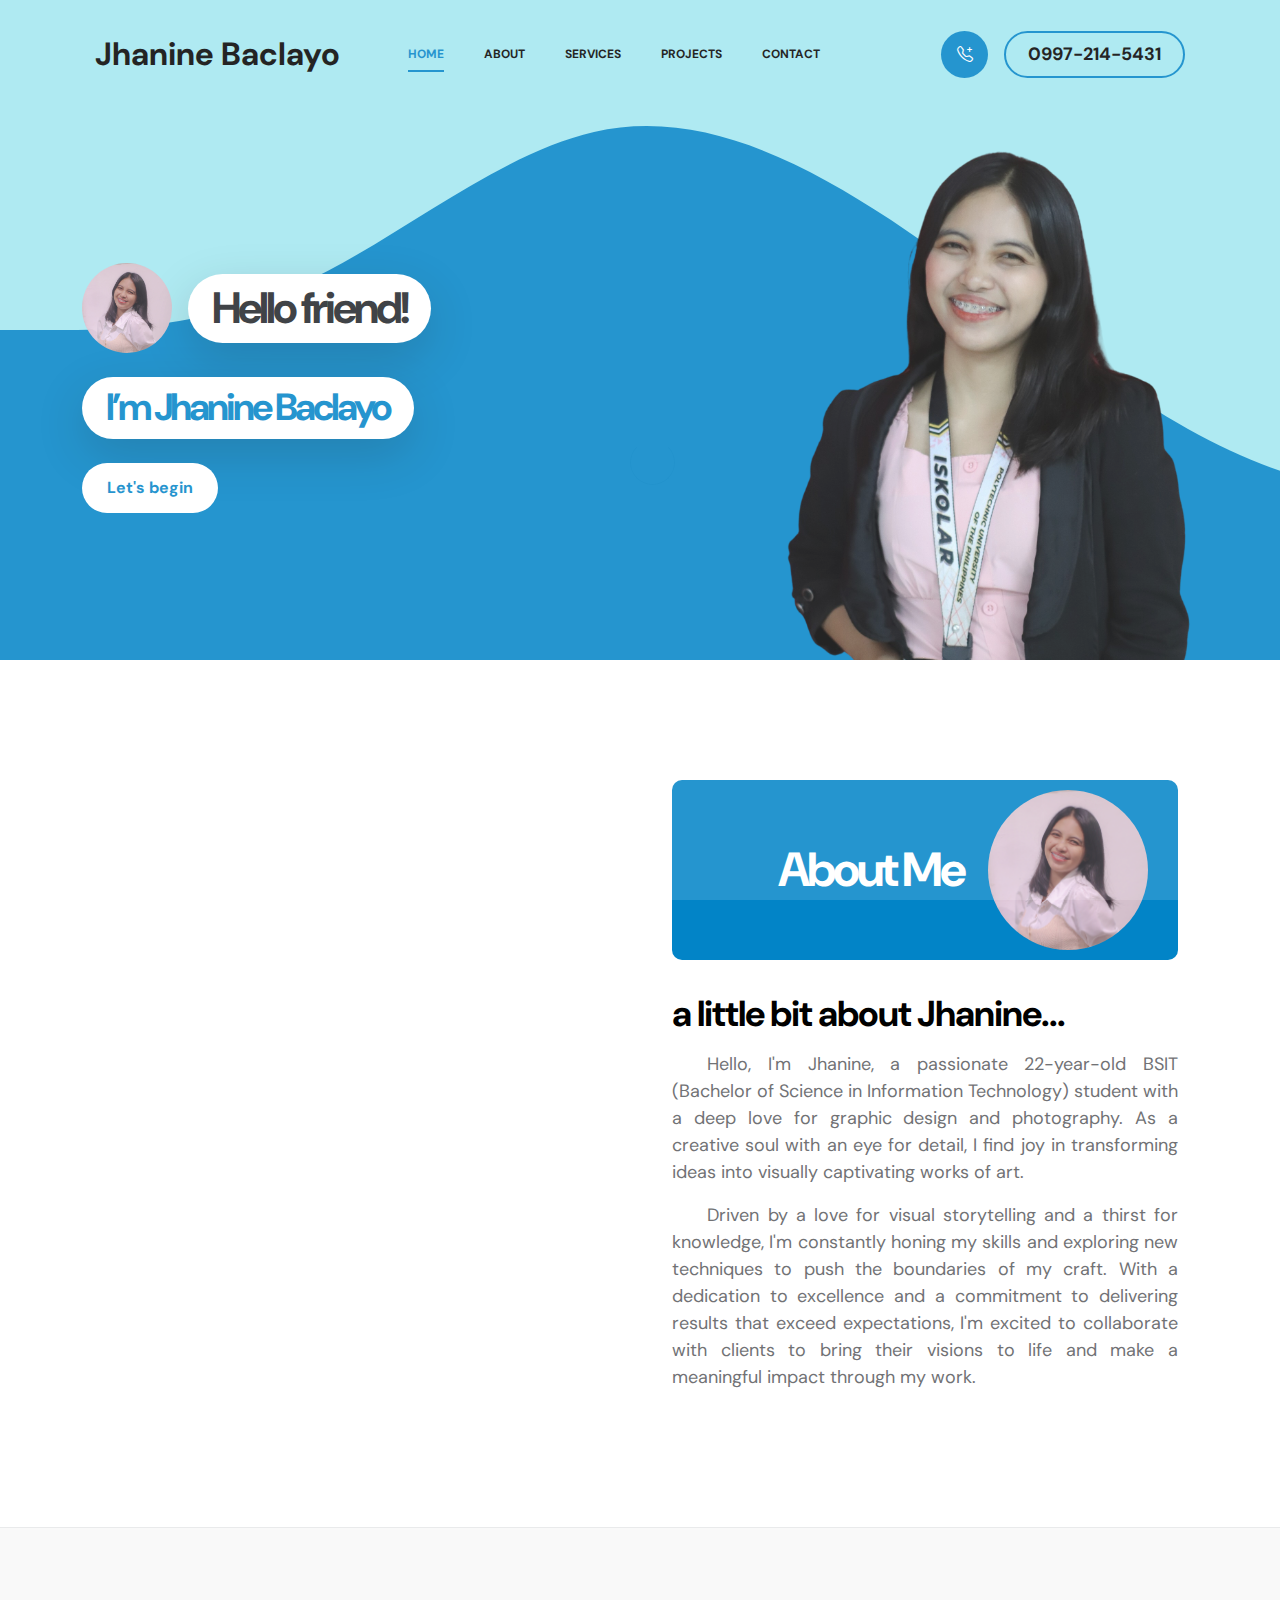
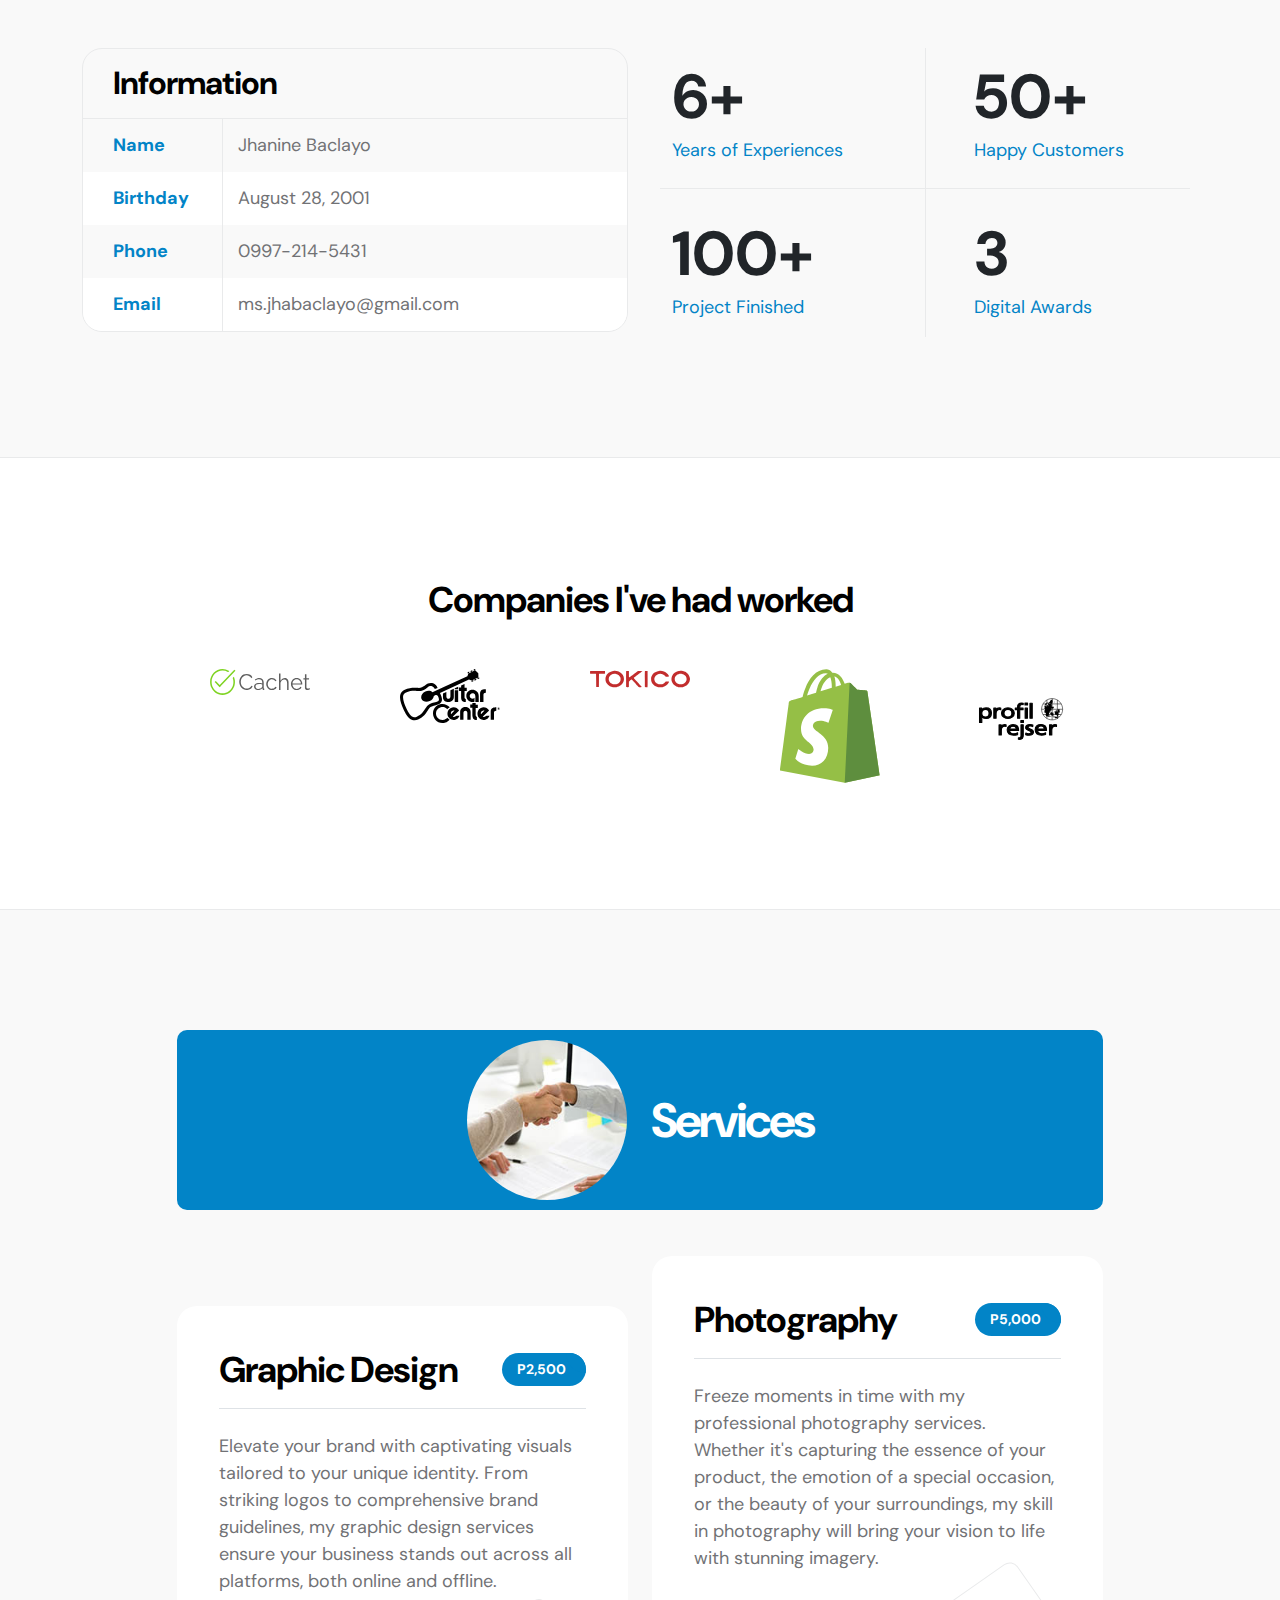
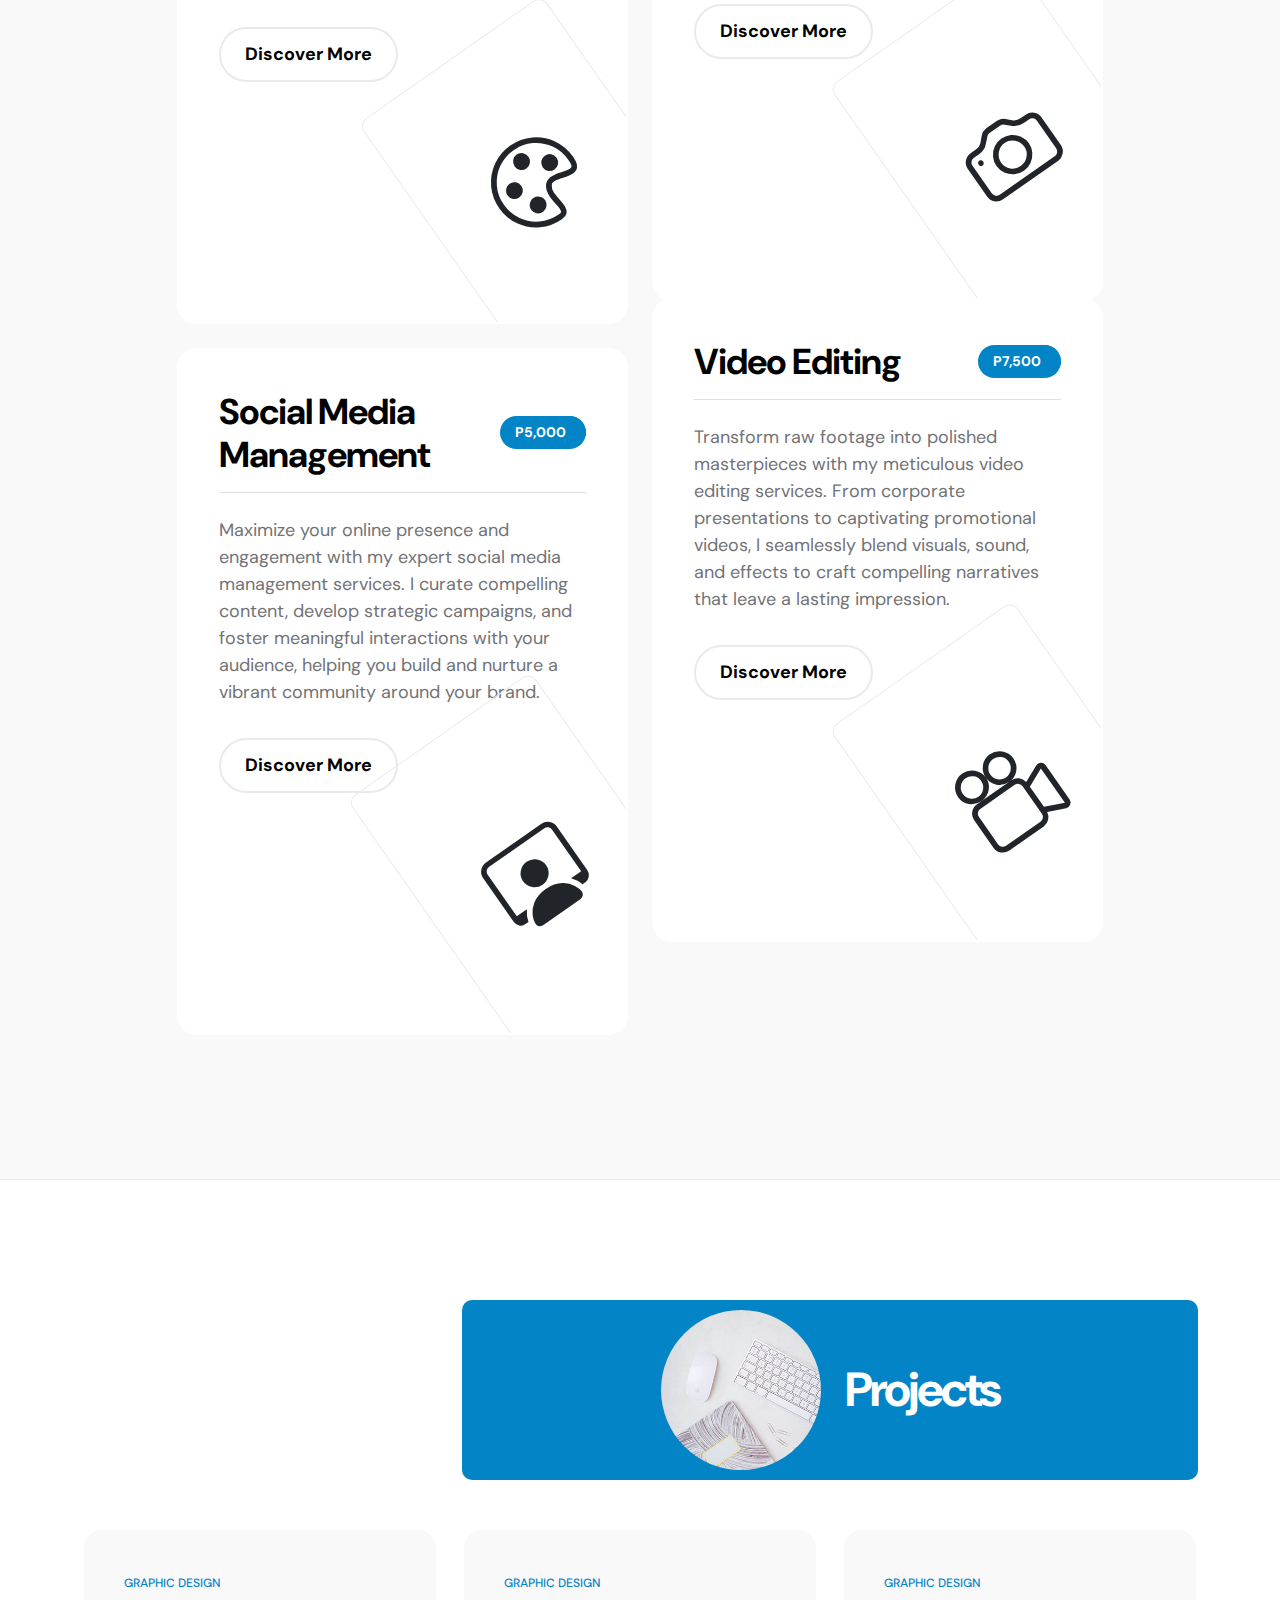
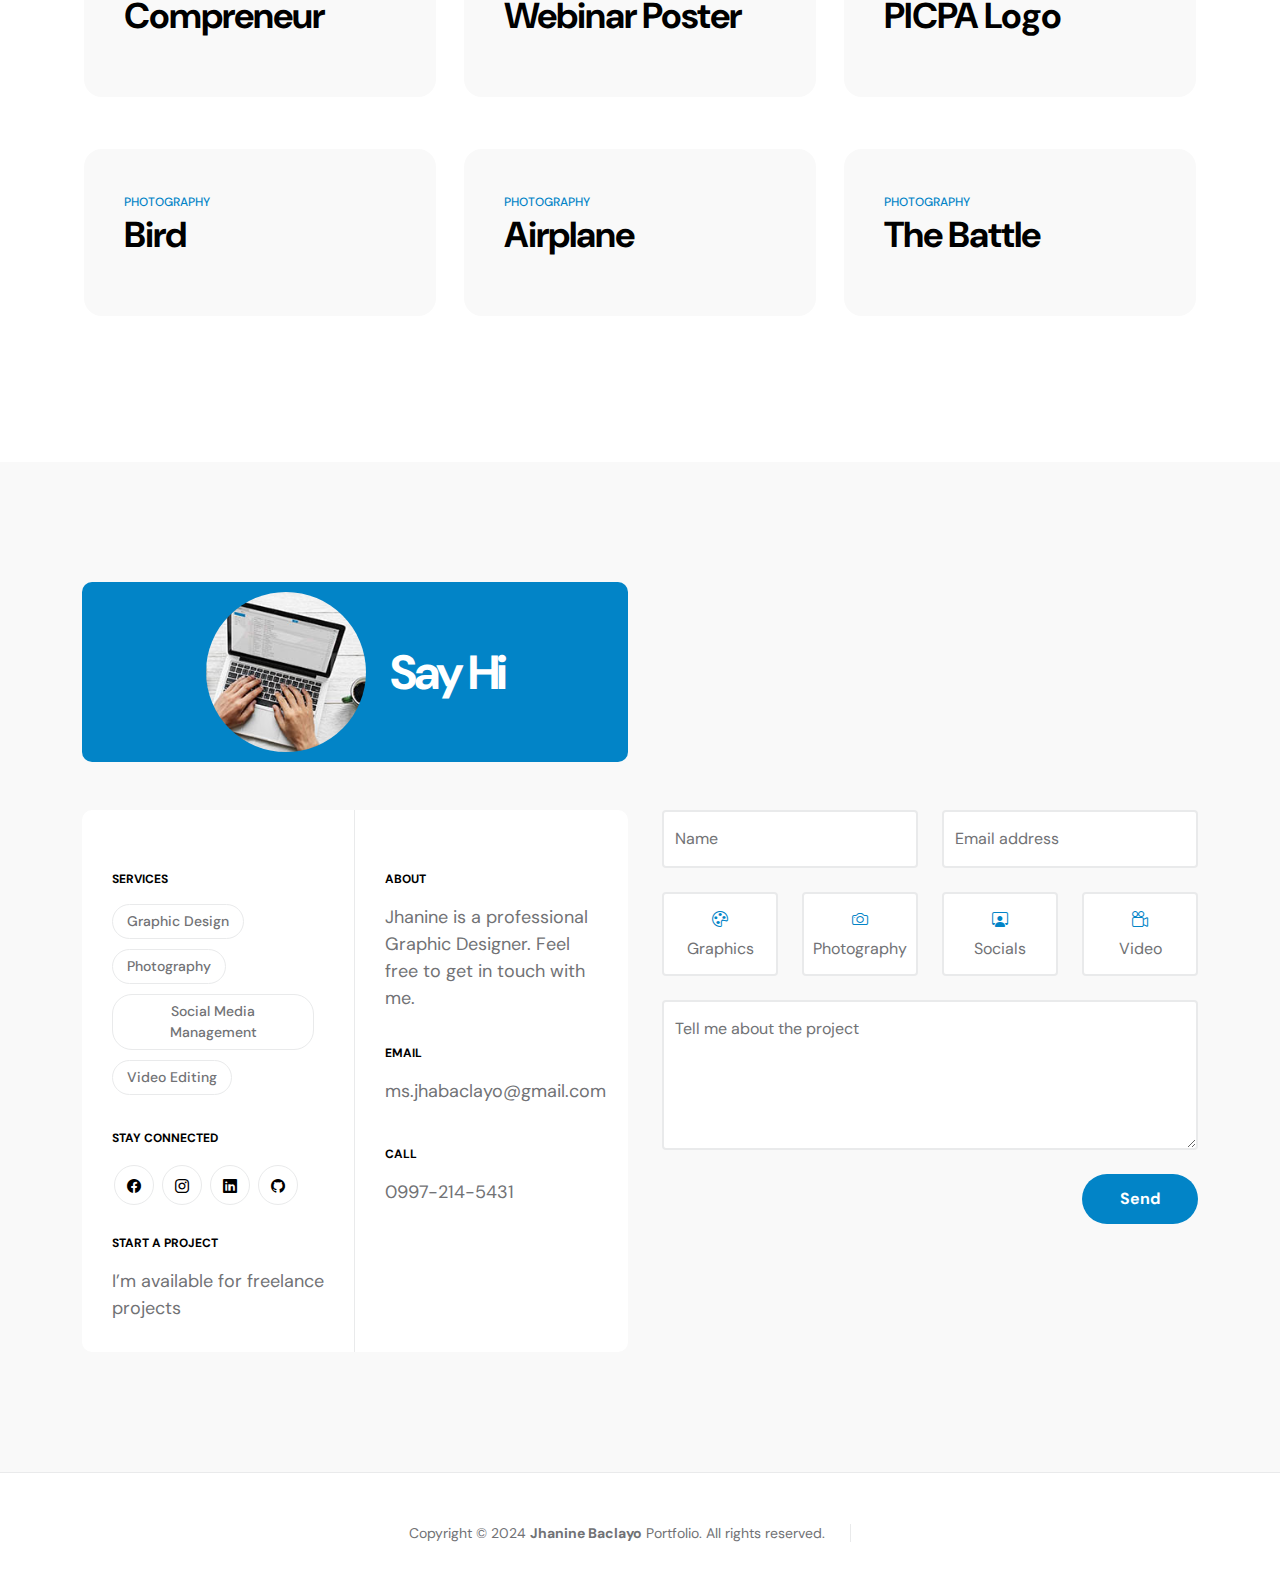
==== index.html @ 6ebfaced "update image directories" ====
<!doctype html>
<html lang="en">

<head>
    <meta charset="utf-8">
    <meta name="viewport" content="width=device-width, initial-scale=1">
    <meta name="description" content="">
    <meta name="author" content="Jhanine">

    <title>Jhanine Baclayo</title>

    <!-- CSS FILES -->
    <link rel="preconnect" href="https://fonts.googleapis.com">
    <link rel="preconnect" href="https://fonts.gstatic.com" crossorigin>
    <link href="https://fonts.googleapis.com/css2?family=DM+Sans:wght@400;500;700&display=swap" rel="stylesheet">
    <link href="css/bootstrap.min.css" rel="stylesheet">
    <link href="css/bootstrap-icons.css" rel="stylesheet">
    <link href="css/magnific-popup.css" rel="stylesheet">
    <link href="css/style.css" rel="stylesheet">
</head>

<body>

    <section class="preloader">
        <div class="spinner">
            <span class="spinner-rotate"></span>
        </div>
    </section>

    <nav class="navbar navbar-expand-lg">
        <div class="container">

            <button class="navbar-toggler" type="button" data-bs-toggle="collapse" data-bs-target="#navbarNav"
                aria-controls="navbarNav" aria-expanded="false" aria-label="Toggle navigation">
                <span class="navbar-toggler-icon"></span>
            </button>

            <a href="index.html" class="navbar-brand mx-auto mx-lg-0">Jhanine Baclayo</a>

            <div class="d-flex align-items-center d-lg-none">
                <i class="navbar-icon bi-telephone-plus me-3"></i>
                <a class="custom-btn btn" href="#section_5">
                    0912-345-6789
                </a>
            </div>

            <div class="collapse navbar-collapse" id="navbarNav">
                <ul class="navbar-nav ms-lg-5">
                    <li class="nav-item">
                        <a class="nav-link click-scroll" href="#section_1">Home</a>
                    </li>

                    <li class="nav-item">
                        <a class="nav-link click-scroll" href="#section_2">About</a>
                    </li>

                    <li class="nav-item">
                        <a class="nav-link click-scroll" href="#section_3">Services</a>
                    </li>

                    <li class="nav-item">
                        <a class="nav-link click-scroll" href="#section_4">Projects</a>
                    </li>

                    <li class="nav-item">
                        <a class="nav-link click-scroll" href="#section_5">Contact</a>
                    </li>
                </ul>

                <div class="d-lg-flex align-items-center d-none ms-auto">
                    <i class="navbar-icon bi-telephone-plus me-3"></i>
                    <a class="custom-btn btn" href="#section_5">
                        0997-214-5431
                    </a>
                </div>
            </div>

        </div>
    </nav>

    <main>

        <section class="hero d-flex justify-content-center align-items-center" id="section_1">
            <div class="container">
                <div class="row">

                    <div class="col-lg-7 col-12">
                        <div class="hero-text">
                            <div class="hero-title-wrap d-flex align-items-center mb-4">
                                <img src="images/hero.jpg" class="avatar-image avatar-image-large img-fluid" alt="">

                                <h1 class="hero-title ms-3 mb-0">Hello friend!</h1>
                            </div>

                            <h2 class="mb-4">I’m Jhanine Baclayo</h2>
                            <p class="mb-4"><a class="hero-btn btn custom-link" href="#section_2">Let's begin</a></p>
                        </div>
                    </div>

                    <div class="col-lg-5 col-12 position-relative">

                        <img src="images/hero.png" class="hero-image img-fluid" alt="">
                    </div>

                </div>
            </div>

            <svg xmlns="http://www.w3.org/2000/svg" viewBox="0 0 1440 320">
                <path fill="#a2e7f0" fill-opacity="1"
                    d="M0,160L24,160C48,160,96,160,144,138.7C192,117,240,75,288,64C336,53,384,75,432,106.7C480,139,528,181,576,208C624,235,672,245,720,240C768,235,816,213,864,186.7C912,160,960,128,1008,133.3C1056,139,1104,181,1152,202.7C1200,224,1248,224,1296,197.3C1344,171,1392,117,1416,90.7L1440,64L1440,0L1416,0C1392,0,1344,0,1296,0C1248,0,1200,0,1152,0C1104,0,1056,0,1008,0C960,0,912,0,864,0C816,0,768,0,720,0C672,0,624,0,576,0C528,0,480,0,432,0C384,0,336,0,288,0C240,0,192,0,144,0C96,0,48,0,24,0L0,0Z">
                </path>
            </svg>
        </section>


        <section class="about section-padding" id="section_2">
            <div class="container">
                <div class="row">

                    <div class="col-lg-6 col-12">
                        <img src="images/photograph.jpg" class="about-image img-fluid" alt="">
                    </div>

                    <div class="col-lg-6 col-12 mt-5 mt-lg-0">
                        <div class="about-thumb">

                            <div class="section-title-wrap d-flex justify-content-end align-items-center mb-4">
                                <h2 class="text-white me-4 mb-0">About Me</h2>

                                <img src="images/hero.jpg" class="avatar-image img-fluid" alt="">
                            </div>

                            <h3 class="pt-2 mb-3">a little bit about Jhanine...</h3>

                            <p style="text-align: justify;
                            text-justify: inter-word; text-indent: 7%;">Hello, I'm Jhanine, a passionate
                                22-year-old BSIT (Bachelor
                                of
                                Science in Information
                                Technology) student with a deep love for graphic design and photography. As a creative
                                soul with an eye for detail, I find joy in transforming ideas into visually captivating
                                works of art.</p>

                            <p style="text-align: justify;
                            text-justify: inter-word; text-indent: 7%;">Driven by a love for visual storytelling and a
                                thirst for
                                knowledge, I'm constantly
                                honing my skills and exploring new techniques to push the boundaries of my craft. With a
                                dedication to excellence and a commitment to delivering results that exceed
                                expectations, I'm excited to collaborate with clients to bring their visions to life and
                                make a meaningful impact through my work.</p>
                        </div>
                    </div>

                </div>
            </div>
        </section>

        <section class="featured section-padding">
            <div class="container">
                <div class="row">

                    <div class="col-lg-6 col-12">
                        <div class="profile-thumb">
                            <div class="profile-title">
                                <h4 class="mb-0">Information</h4>
                            </div>

                            <div class="profile-body">
                                <p>
                                    <span class="profile-small-title">Name</span>
                                    <span>Jhanine Baclayo</span>
                                </p>

                                <p>
                                    <span class="profile-small-title">Birthday</span>
                                    <span>August 28, 2001</span>
                                </p>

                                <p>
                                    <span class="profile-small-title">Phone</span>
                                    <span><a href="tel: 305-240-9671">0997-214-5431</a></span>
                                </p>

                                <p>
                                    <span class="profile-small-title">Email</span>
                                    <span><a href="mailto:ms.jhabaclayo@gmail.com">ms.jhabaclayo@gmail.com</a></span>
                                </p>
                            </div>
                        </div>
                    </div>

                    <div class="col-lg-6 col-12 mt-5 mt-lg-0">
                        <div class="about-thumb">
                            <div class="row">
                                <div class="col-lg-6 col-6 featured-border-bottom py-2">
                                    <strong class="featured-numbers">6+</strong>

                                    <p class="featured-text">Years of Experiences</p>
                                </div>

                                <div class="col-lg-6 col-6 featured-border-start featured-border-bottom ps-5 py-2">
                                    <strong class="featured-numbers">50+</strong>

                                    <p class="featured-text">Happy Customers</p>
                                </div>

                                <div class="col-lg-6 col-6 pt-4">
                                    <strong class="featured-numbers">100+</strong>

                                    <p class="featured-text">Project Finished</p>
                                </div>

                                <div class="col-lg-6 col-6 featured-border-start ps-5 pt-4">
                                    <strong class="featured-numbers">3</strong>

                                    <p class="featured-text">Digital Awards</p>
                                </div>
                            </div>
                        </div>
                    </div>

                </div>
            </div>
        </section>


        <section class="clients section-padding">
            <div class="container">
                <div class="row align-items-center">

                    <div class="col-lg-12 col-12">
                        <h3 class="text-center mb-5">Companies I've had worked</h3>
                    </div>

                    <div class="col-lg-2 col-4 ms-auto clients-item-height">
                        <img src="images/clients/cachet.svg" class="clients-image img-fluid" alt="">
                    </div>

                    <div class="col-lg-2 col-4 clients-item-height">
                        <img src="images/clients/guitar-center.svg" class="clients-image img-fluid" alt="">
                    </div>

                    <div class="col-lg-2 col-4 clients-item-height">
                        <img src="images/clients/tokico.svg" class="clients-image img-fluid" alt="">
                    </div>

                    <div class="col-lg-2 col-4 clients-item-height">
                        <img src="images/clients/shopify.svg" class="clients-image img-fluid" alt="">
                    </div>

                    <div class="col-lg-2 col-4 me-auto clients-item-height">
                        <img src="images/clients/profil-rejser.svg" class="clients-image img-fluid" alt="">
                    </div>

                </div>
            </div>
        </section>


        <section class="services section-padding" id="section_3">
            <div class="container">
                <div class="row">

                    <div class="col-lg-10 col-12 mx-auto">
                        <div class="section-title-wrap d-flex justify-content-center align-items-center mb-5">
                            <img src="images/handshake-man-woman-after-signing-business-contract-closeup.jpg"
                                class="avatar-image img-fluid" alt="">

                            <h2 class="text-white ms-4 mb-0">Services</h2>
                        </div>

                        <div class="row pt-lg-5">
                            <div class="col-lg-6 col-12">
                                <div class="services-thumb">
                                    <div class="d-flex flex-wrap align-items-center border-bottom mb-4 pb-3">
                                        <h3 class="mb-0">Graphic Design</h3>

                                        <div class="services-price-wrap ms-auto">
                                            <p class="services-price-text mb-0">P2,500</p>
                                            <div class="services-price-overlay"></div>
                                        </div>
                                    </div>

                                    <p>
                                        Elevate your brand with captivating visuals tailored to your unique identity.
                                        From striking logos to comprehensive brand guidelines, my graphic design
                                        services ensure your business stands out across all platforms, both online and
                                        offline.
                                    </p>

                                    <a href="#section_4" class="custom-btn custom-border-btn btn mt-3">Discover More</a>

                                    <div class="services-icon-wrap d-flex justify-content-center align-items-center">
                                        <i class="services-icon bi-palette"></i>
                                    </div>
                                </div>
                            </div>

                            <div class="col-lg-6 col-12">
                                <div class="services-thumb services-thumb-up">
                                    <div class="d-flex flex-wrap align-items-center border-bottom mb-4 pb-3">
                                        <h3 class="mb-0">Photography</h3>

                                        <div class="services-price-wrap ms-auto">
                                            <p class="services-price-text mb-0">P5,000</p>
                                            <div class="services-price-overlay"></div>
                                        </div>
                                    </div>

                                    <p>
                                        Freeze moments in time with my professional photography services. Whether it's
                                        capturing the essence of your product, the emotion of a special occasion, or the
                                        beauty of your surroundings, my skill in photography will bring your vision to
                                        life
                                        with stunning imagery.
                                    </p>

                                    <a href="#section_4" class="custom-btn custom-border-btn btn mt-3">Discover More</a>

                                    <div class="services-icon-wrap d-flex justify-content-center align-items-center">
                                        <i class="services-icon bi-camera"></i>
                                    </div>
                                </div>
                            </div>

                            <div class="col-lg-6 col-12">
                                <div class="services-thumb">
                                    <div class="d-flex flex-wrap align-items-center border-bottom mb-4 pb-3">
                                        <h3 class="mb-0">Social Media <br> Management</h3>

                                        <div class="services-price-wrap ms-auto">
                                            <p class="services-price-text mb-0">P5,000</p>
                                            <div class="services-price-overlay"></div>
                                        </div>
                                    </div>

                                    <p>
                                        Maximize your online presence and engagement with my expert social media
                                        management services. I curate compelling content, develop strategic campaigns,
                                        and foster meaningful interactions with your audience, helping you build and
                                        nurture a vibrant community around your brand.
                                    </p>

                                    <a href="#section_4" class="custom-btn custom-border-btn btn mt-3">Discover More</a>

                                    <div class="services-icon-wrap d-flex justify-content-center align-items-center">
                                        <i class="services-icon bi-person-workspace"></i>
                                    </div>
                                </div>
                            </div>

                            <div class="col-lg-6 col-12">
                                <div class="services-thumb services-thumb-up">
                                    <div class="d-flex flex-wrap align-items-center border-bottom mb-4 pb-3">
                                        <h3 class="mb-0">Video Editing</h3>

                                        <div class="services-price-wrap ms-auto">
                                            <p class="services-price-text mb-0">P7,500</p>
                                            <div class="services-price-overlay"></div>
                                        </div>
                                    </div>

                                    <p>
                                        Transform raw footage into polished masterpieces with my meticulous video
                                        editing services. From corporate presentations to captivating promotional
                                        videos, I seamlessly blend visuals, sound, and effects to craft compelling
                                        narratives that leave a lasting impression.
                                    </p>

                                    <a href="#section_4" class="custom-btn custom-border-btn btn mt-3">Discover More</a>

                                    <div class="services-icon-wrap d-flex justify-content-center align-items-center">
                                        <i class="services-icon bi-camera-reels"></i>
                                    </div>
                                </div>
                            </div>
                        </div>
                    </div>
                </div>
            </div>
        </section>


        <section class="projects section-padding" id="section_4">
            <div class="container">
                <div class="row">

                    <div class="col-lg-8 col-md-8 col-12 ms-auto">
                        <div class="section-title-wrap d-flex justify-content-center align-items-center mb-4">
                            <img src="images/white-desk-work-study-aesthetics.jpg" class="avatar-image img-fluid"
                                alt="">

                            <h2 class="text-white ms-4 mb-0">Projects</h2>
                        </div>
                    </div>

                    <div class="clearfix"></div>

                    <div class="col-lg-4 col-md-6 col-12">
                        <div class="projects-thumb">
                            <div class="projects-info">
                                <small class="projects-tag">Graphic Design</small>

                                <h3 class="projects-title">Compreneur</h3>
                            </div>

                            <a href="./images/projects/project1.jpg" class="popup-image">
                                <img src="./images/projects/project1.jpg" class="projects-image img-fluid" alt="">
                            </a>
                        </div>
                    </div>

                    <div class="col-lg-4 col-md-6 col-12">
                        <div class="projects-thumb">
                            <div class="projects-info">
                                <small class="projects-tag">Graphic Design</small>

                                <h3 class="projects-title">Webinar Poster</h3>
                            </div>

                            <a href="./images/projects/project2.jpg" class="popup-image">
                                <img src="./images/projects/project2.jpg" class="projects-image img-fluid" alt="">
                            </a>
                        </div>
                    </div>

                    <div class="col-lg-4 col-md-6 col-12">
                        <div class="projects-thumb">
                            <div class="projects-info">
                                <small class="projects-tag">Graphic Design</small>

                                <h3 class="projects-title">PICPA Logo</h3>
                            </div>

                            <a href="./images/projects/project3.png" class="popup-image">
                                <img src="./images/projects/project3.png" class="projects-image img-fluid" alt="">
                            </a>
                        </div>
                    </div>


                    <div class="col-lg-4 col-md-6 col-12">
                        <div class="projects-thumb">
                            <div class="projects-info">
                                <small class="projects-tag">Photography</small>

                                <h3 class="projects-title">Bird</h3>
                            </div>

                            <a href="./images/projects/project4.jpg" class="popup-image">
                                <img src="./images/projects/project4.jpg" class="projects-image img-fluid" alt="">
                            </a>
                        </div>
                    </div>

                    <div class="col-lg-4 col-md-6 col-12">
                        <div class="projects-thumb">
                            <div class="projects-info">
                                <small class="projects-tag">Photography</small>

                                <h3 class="projects-title">Airplane</h3>
                            </div>

                            <a href="./images/projects/project5.jpg" class="popup-image">
                                <img src="./images/projects/project5.jpg" class="projects-image img-fluid" alt="">
                            </a>
                        </div>
                    </div>

                    <div class="col-lg-4 col-md-6 col-12">
                        <div class="projects-thumb">
                            <div class="projects-info">
                                <small class="projects-tag">Photography</small>

                                <h3 class="projects-title">The Battle</h3>
                            </div>

                            <a href="./images/projects/project6.jpg" class="popup-image">
                                <img src="./images/projects/project6.jpg" class="projects-image img-fluid" alt="">
                            </a>
                        </div>
                    </div>
                </div>
            </div>
        </section>

        <section class="contact section-padding" id="section_5">
            <div class="container">
                <div class="row">

                    <div class="col-lg-6 col-md-8 col-12">
                        <div class="section-title-wrap d-flex justify-content-center align-items-center mb-5">
                            <img src="images/aerial-view-man-using-computer-laptop-wooden-table.jpg"
                                class="avatar-image img-fluid" alt="">

                            <h2 class="text-white ms-4 mb-0">Say Hi</h2>
                        </div>
                    </div>

                    <div class="clearfix"></div>

                    <div class="col-lg-3 col-md-6 col-12 pe-lg-0">
                        <div class="contact-info contact-info-border-start d-flex flex-column">
                            <strong class="site-footer-title d-block mb-3">Services</strong>

                            <ul class="footer-menu">
                                <li class="footer-menu-item"><a href="#section_3" class="footer-menu-link">Graphic
                                        Design</a>
                                </li>

                                <li class="footer-menu-item"><a href="#section_3"
                                        class="footer-menu-link">Photography</a>
                                </li>

                                <li class="footer-menu-item"><a href="#section_3" class="footer-menu-link">Social Media
                                        Management</a>
                                </li>

                                <li class="footer-menu-item"><a href="#section_3" class="footer-menu-link">Video
                                        Editing</a></li>
                            </ul>

                            <strong class="site-footer-title d-block mt-4 mb-3">Stay connected</strong>

                            <ul class="social-icon">
                                <li class="social-icon-item"><a href="https://www.facebook.com/Jha.Baclayo"
                                        target="_blank" class="social-icon-link bi-facebook"></a></li>

                                <li class="social-icon-item"><a href="https://www.instagram.com/jhnnbcly/"
                                        class="social-icon-link bi-instagram" target="_blank"></a></li>

                                <li class="social-icon-item"><a href="#" class="social-icon-link bi-linkedin"></a></li>

                                <li class="social-icon-item"><a href="https://github.com/Ms-Jhanine"
                                        class="social-icon-link bi-github" target="_blank"></a></li>
                            </ul>

                            <strong class="site-footer-title d-block mt-4 mb-3">Start a project</strong>

                            <p class="mb-0">I’m available for freelance projects</p>
                        </div>
                    </div>

                    <div class="col-lg-3 col-md-6 col-12 ps-lg-0">
                        <div class="contact-info d-flex flex-column">
                            <strong class="site-footer-title d-block mb-3">About</strong>

                            <p class="mb-2">
                                Jhanine is a professional Graphic Designer. Feel free to get in touch with me.
                            </p>

                            <strong class="site-footer-title d-block mt-4 mb-3">Email</strong>

                            <p>
                                <a href="mailto:ms.jhabaclayo@gmail.com">
                                    ms.jhabaclayo@gmail.com
                                </a>
                            </p>

                            <strong class="site-footer-title d-block mt-4 mb-3">Call</strong>

                            <p class="mb-0">
                                <a href="tel: 0912-345-6789">
                                    0997-214-5431
                                </a>
                            </p>
                        </div>
                    </div>

                    <div class="col-lg-6 col-12 mt-5 mt-lg-0">
                        <form action="https://formsubmit.co/ms.jhabaclayo@gmail.com" method="POST"
                            class="custom-form contact-form" role="form">
                            <div class="row">
                                <div class="col-lg-6 col-md-6 col-12">
                                    <div class="form-floating">
                                        <input type="text" name="name" id="name" class="form-control" placeholder="Name"
                                            required="">

                                        <label for="floatingInput">Name</label>
                                    </div>
                                </div>

                                <div class="col-lg-6 col-md-6 col-12">
                                    <div class="form-floating">
                                        <input type="email" name="email" id="email" pattern="[^ @]*@[^ @]*"
                                            class="form-control" placeholder="Email address" required="">

                                        <label for="floatingInput">Email address</label>
                                    </div>
                                </div>

                                <div class="col-lg-3 col-md-6 col-6">
                                    <div class="form-check form-check-inline">
                                        <input name="Graphic Design" type="checkbox" class="form-check-input"
                                            id="inlineCheckbox1" value="1">

                                        <label class="form-check-label" for="inlineCheckbox1">
                                            <i class="bi-palette form-check-icon"></i>
                                            <span class="form-check-label-text">Graphics</span>
                                        </label>
                                    </div>
                                </div>

                                <div class="col-lg-3 col-md-6 col-6">
                                    <div class="form-check form-check-inline">
                                        <input name="Photography" type="checkbox" class="form-check-input"
                                            id="inlineCheckbox2" value="1">

                                        <label class="form-check-label" for="inlineCheckbox2">
                                            <i class="bi-camera form-check-icon"></i>
                                            <span class="form-check-label-text">Photography</span>
                                        </label>
                                    </div>
                                </div>

                                <div class="col-lg-3 col-md-6 col-6">
                                    <div class="form-check form-check-inline">
                                        <input name="Social Media Management" type="checkbox" class="form-check-input"
                                            id="inlineCheckbox3" value="1">

                                        <label class="form-check-label" for="inlineCheckbox3">
                                            <i class="bi-person-workspace form-check-icon"></i>
                                            <span class="form-check-label-text">Socials</span>
                                        </label>
                                    </div>
                                </div>

                                <div class="col-lg-3 col-md-6 col-6">
                                    <div class="form-check form-check-inline me-0">
                                        <input name="Video Editing" type="checkbox" class="form-check-input"
                                            id="inlineCheckbox4" value="1">

                                        <label class="form-check-label" for="inlineCheckbox4">
                                            <i class="bi-camera-reels form-check-icon"></i>
                                            <span class="form-check-label-text">Video</span>
                                        </label>
                                    </div>
                                </div>

                                <div class="col-lg-12 col-12">
                                    <div class="form-floating">
                                        <textarea class="form-control" id="message" name="message"
                                            placeholder="Tell me about the project"></textarea>

                                        <label for="floatingTextarea">Tell me about the project</label>
                                    </div>
                                </div>
                                <input type="hidden" name="_template" value="table">
                                <input type="hidden" name="_captcha" value="false">
                                <input type="hidden" name="_next"
                                    value="https://msjhaninebaclayo.vercel.app/thank.html">
                                <div class="col-lg-3 col-12 ms-auto">
                                    <button type="submit" class="form-control">Send</button>
                                </div>

                            </div>
                        </form>
                    </div>

                </div>
            </div>
            </div>
        </section>

    </main>

    <footer class="site-footer">
        <div class="container">
            <div class="row">

                <div class="col-lg-12 col-12">
                    <div class="copyright-text-wrap">
                        <p class="mb-0">
                            <span class="copyright-text">Copyright © 2024 <a href="#">Jhanine Baclayo</a>
                                Portfolio.
                                All
                                rights reserved.
                            </span>
                        </p>
                    </div>
                </div>
            </div>
        </div>
    </footer>

    <!-- JAVASCRIPT FILES -->
    <script src="js/jquery.min.js"></script>
    <script src="js/bootstrap.min.js"></script>
    <script src="js/jquery.sticky.js"></script>
    <script src="js/click-scroll.js"></script>
    <script src="js/jquery.magnific-popup.min.js"></script>
    <script src="js/magnific-popup-options.js"></script>
    <script src="js/custom.js"></script>

</body>

</html>
---- css/style.css ----
/*---------------------------------------
  CUSTOM PROPERTIES ( VARIABLES )             
-----------------------------------------*/
:root {
  --white-color:                  #ffffff;
  --primary-color:                #0284c7;
  --secondary-color:              #0284c7;
  --section-bg-color:             #f9f9f9;
  --dark-color:                   #000000;
  --p-color:                      #717275;
  --border-color:                 #e9eaeb;
  --featured-border-color:        #727aab;

  --body-font-family:             'DM Sans', sans-serif;

  --h1-font-size:                 62px;
  --h2-font-size:                 48px;
  --h3-font-size:                 36px;
  --h4-font-size:                 32px;
  --h5-font-size:                 24px;
  --h6-font-size:                 22px;
  --p-font-size:                  18px;
  --menu-font-size:               12px;
  --copyright-font-size:          14px;

  --border-radius-large:          100px;
  --border-radius-medium:         20px;
  --border-radius-small:          10px;

  --font-weight-normal:           400;
  --font-weight-medium:           500;
  --font-weight-bold:             700;
}

body {
    background: var(--white-color);
    font-family: var(--body-font-family); 
}


/*---------------------------------------
  TYPOGRAPHY               
-----------------------------------------*/

h2,
h3,
h4,
h5,
h6 {
  color: var(--dark-color);
}

h1,
h2,
h3,
h4,
h5,
h6 {
  font-weight: var(--font-weight-bold);
  letter-spacing: -1px;
}

h1 {
  font-size: var(--h1-font-size);
  letter-spacing: -3px;
}

h2 {
  font-size: var(--h2-font-size);
  color: var(--secondary-color);
  letter-spacing: -3px;
}

h3 {
  font-size: var(--h3-font-size);
}

h4 {
  font-size: var(--h4-font-size);
}

h5 {
  font-size: var(--h5-font-size);
  line-height: normal;
}

h6 {
  font-size: var(--h6-font-size);
}

p {
  color: var(--p-color);
  font-size: var(--p-font-size);
  font-weight: var(--font-weight-normal);
}

ul li {
  color: var(--p-color);
  font-size: var(--p-font-size);
  font-weight: var(--font-weight-normal);
}

a, 
button {
  touch-action: manipulation;
  transition: all 0.3s;
}

a {
  color: var(--p-color);
  text-decoration: none;
}

a:hover {
  color: var(--secondary-color);
}

::selection {
  background: var(--secondary-color);
  color: var(--white-color);
}

::-moz-selection {
  background: var(--secondary-color);
  color: var(--white-color);
}

.section-padding {
  padding-top: 120px;
  padding-bottom: 120px;
}

b,
strong {
  font-weight: var(--font-weight-bold);
}

.section-title-wrap {
  background: var(--secondary-color);
  border-radius: var(--border-radius-small);
  padding: 10px 30px;
}


/*---------------------------------------
  AVATAR IMAGE               
-----------------------------------------*/
.avatar-image {
  border-radius: var(--border-radius-large);
  width: 160px;
  height: 160px;
  object-fit: cover;
}

.avatar-image-large {
  width: 90.4px;
  height: 90.4px;
}


/*---------------------------------------
  PRE LOADER               
-----------------------------------------*/
.preloader {
  position: fixed;
  top: 0;
  left: 0;
  width: 100%;
  height: 100%;
  z-index: 99999;
  display: flex;
  flex-flow: row nowrap;
  justify-content: center;
  align-items: center;
  background: none repeat scroll 0 0 var(--white-color);
}

.spinner {
  border: 1px solid transparent;
  border-radius: var(--border-radius-small);
  position: relative;
}

.spinner:before {
  content: '';
  box-sizing: border-box;
  position: absolute;
  top: 50%;
  left: 50%;
  width: 45px;
  height: 45px;
  margin-top: -10px;
  margin-left: -10px;
  border-radius: 50%;
  border: 1px solid var(--border-color);
  border-top-color: var(--white-color);
  animation: spinner .9s linear infinite;
}

@-webkit-@keyframes spinner {
  to {transform: rotate(360deg);
  }
}

@keyframes spinner {
  to {transform: rotate(360deg);}
}


/*---------------------------------------
  CUSTOM ICON               
-----------------------------------------*/
.navbar-icon {
  background: var(--secondary-color);
  border-radius: var(--border-radius-large);
  color: var(--white-color);
  width: 47px;
  height: 47px;
  line-height: 47px;
  text-align: center;
}

.is-sticky .navbar-icon {
  background: var(--secondary-color);
  color: var(--white-color);
}

.form-check-icon {
  color: var(--secondary-color);
}


/*---------------------------------------
  CUSTOM BUTTON               
-----------------------------------------*/
.custom-btn,
.navbar .custom-btn {
  font-size: var(--p-font-size);
  font-weight: var(--font-weight-bold);
}

.navbar .custom-btn {
  background: transparent;
  border-width: 2px;
  border-style: solid;
  border-color: var(--secondary-color);
  color: var(--white-color);
  padding: 8px 22px;
}

.navbar .custom-btn:hover {
  background: var(--secondary-color);
  border-color: transparent;
  color: var(--secondary-color);
}

.custom-btn {
  background: var(--secondary-color);
  border-radius: var(--border-radius-large);
  color: var(--dark-color) !important;
  font-weight: var(--font-weight-bold);
  padding: 12px 24px;
}

.hero-btn {
  background: var(--white-color) !important;
  border-radius: var(--border-radius-large);
  color: var(--primary-color);
  font-weight: var(--font-weight-bold);
  padding: 12px 24px;
}

.custom-btn:hover {
  background: var(--primary-color);
  box-shadow: 0 1rem 3rem rgba(0,0,0,.175);
  color: var(--white-color)!important;
}

.custom-border-btn {
  background: transparent;
  border: 2px solid var(--border-color);
  color: var(--p-color);
}

.custom-border-btn:hover {
  background: var(--secondary-color);
  border-color: var(--secondary-color);
  color: var(--white-color);
}

.custom-link {
	background-color: var(--primary-color);
}

.custom-link:hover {
	background-color: var(--secondary-color);
}


/*---------------------------------------
  NAVIGATION              
-----------------------------------------*/
.sticky-wrapper {
  position: relative;
  z-index: 222;
  height: auto !important;
}

.is-sticky,
.is-sticky .navbar .container {
  background: var(--white-color);
  box-shadow: 0 1rem 3rem rgb(0 0 0 / 18%);
}

.is-sticky .navbar-brand,
.is-sticky .navbar-brand:hover {
  color: var(--dark-color);
}

.is-sticky .navbar-nav .nav-link {
  color: var(--dark-color);
}

.is-sticky .navbar .custom-btn {
  border-color: var(--secondary-color);
  color: var(--secondary-color);
}

.is-sticky .navbar .custom-btn:hover {
  background: var(--secondary-color);
  color: var(--white-color);
}

.navbar {
  background: transparent;
  position: absolute;
  z-index: 9;
  right: 0;
  left: 0;
  transition: all 0.3s;
  padding-top: 15px;
  padding-bottom: 0;
}

.navbar .container {
  border-radius: var(--border-radius-small);
  padding: 10px 25px;
}

.navbar-brand {
  font-size: var(--h4-font-size);
  font-weight: var(--font-weight-bold);
}

.navbar-brand,
.navbar-brand:hover {
  color: var(--dark-color);
}

.navbar-expand-lg .navbar-nav .nav-link {
  padding-right: 0;
  padding-left: 0;
  margin-right: 20px;
  margin-left: 20px;
}

.navbar-nav .nav-link {
  display: inline-block;
  color: var(--dark-color);
  font-size: var(--menu-font-size);
  font-weight: var(--font-weight-bold);
  text-transform: uppercase;
  position: relative;
  padding-top: 15px;
  padding-bottom: 15px;
}

.navbar-nav .nav-link::after {
  content: "";
  background: transparent;
  position: absolute;
  bottom: 6px;
  right: 0;
  left: 0;
  width: 100%;
  height: 2px;
}

.navbar-nav .nav-link.active::after, 
.navbar-nav .nav-link:hover::after {
  background: var(--secondary-color);
}

.navbar-nav .nav-link.active, 
.navbar-nav .nav-link:hover {
  color: var(--secondary-color);
}

.navbar-toggler {
  border: 0;
  padding: 0;
  cursor: pointer;
  margin: 0;
  width: 30px;
  height: 35px;
  outline: none;
}

.navbar-toggler:focus {
  outline: none;
  box-shadow: none;
}

.navbar-toggler[aria-expanded="true"] .navbar-toggler-icon {
  background: transparent;
}

.navbar-toggler[aria-expanded="true"] .navbar-toggler-icon:before,
.navbar-toggler[aria-expanded="true"] .navbar-toggler-icon:after {
  transition: top 300ms 50ms ease, -webkit-transform 300ms 350ms ease;
  transition: top 300ms 50ms ease, transform 300ms 350ms ease;
  transition: top 300ms 50ms ease, transform 300ms 350ms ease, -webkit-transform 300ms 350ms ease;
  top: 0;
}

.navbar-toggler[aria-expanded="true"] .navbar-toggler-icon:before {
  transform: rotate(45deg);
}

.navbar-toggler[aria-expanded="true"] .navbar-toggler-icon:after {
  transform: rotate(-45deg);
}

.navbar-toggler .navbar-toggler-icon {
  background: var(--white-color);
  transition: background 10ms 300ms ease;
  display: block;
  width: 30px;
  height: 2px;
  position: relative;
}

.navbar-toggler .navbar-toggler-icon:before,
.navbar-toggler .navbar-toggler-icon:after {
  transition: top 300ms 350ms ease, -webkit-transform 300ms 50ms ease;
  transition: top 300ms 350ms ease, transform 300ms 50ms ease;
  transition: top 300ms 350ms ease, transform 300ms 50ms ease, -webkit-transform 300ms 50ms ease;
  position: absolute;
  right: 0;
  left: 0;
  background: var(--white-color);
  width: 30px;
  height: 2px;
  content: '';
}

.navbar-toggler .navbar-toggler-icon::before {
  top: -8px;
}

.navbar-toggler .navbar-toggler-icon::after {
  top: 8px;
}


/*---------------------------------------
  HERO              
-----------------------------------------*/
.hero {
  background: var(--secondary-color);
  position: relative;
  overflow: hidden;
  padding-top: 330px;
  padding-bottom: 330px;
}



@media  screen and (min-width: 991px) {
  .hero {
    height: 60vh;
  }
}

.hero-title,
.hero h2 {
  background: var(--white-color);
  box-shadow: 0 1rem 3rem rgba(0,0,0,.175);
  border-radius: var(--border-radius-large);
  display: inline-block;
  padding: 8px 24px;
}

.hero-title {
	font-size: 44px;
}

.hero h2 {
	font-size: 38px;
}

.hero-text {
  position: relative;
  z-index: 22;
  top: 70px;
}

.hero-image {
  position: absolute;
  z-index: 22;
  top: -180px;
  width: 100%;
  min-width: 550px;
}


.hero svg {
  position: absolute;
  z-index: 2;
  bottom: 0;
  right: 0;
  left: 0;
  overflow: hidden;
  height: 100%;
  pointer-events: none;
}


/*---------------------------------------
  ABOUT              
-----------------------------------------*/
.profile-thumb {
  border: 1px solid var(--border-color);
  border-radius: var(--border-radius-medium);
  position: relative;
  overflow: hidden;
}

.profile-title {
  border-bottom: 1px solid var(--border-color);
  padding: 15px 30px;
}

.profile-small-title {
  border-right: 1px solid var(--border-color);
  color: var(--secondary-color);
  font-weight: var(--font-weight-bold);
  min-width: 140px;
  margin-right: 10px;
  padding: 13px 30px;
  display: inline-block;
}

.profile-body p {
  margin-bottom: 0;
}

.profile-body p:nth-of-type(even) {
  background: var(--white-color);
}

.about-image {
  border-radius: var(--border-radius-medium);
}

.about-thumb {
  padding-right: 20px;
  padding-left: 20px;
}


/*---------------------------------------
  FEATURED              
-----------------------------------------*/
.featured-numbers {
  font-size: var(--h1-font-size);
  line-height: normal;
  display: block;
}

.featured-text {
  color: var(--secondary-color);
}

.featured-border-bottom {
  border-bottom: 1px solid var(--border-color);
}

.featured-border-start {
  border-left: 1px solid var(--border-color);
}


/*---------------------------------------
  CLIENTS              
-----------------------------------------*/

.clients-item-height {
	height: 120px;
}

.clients-image {
  display: block;
  max-width: 100px;
  margin: auto;
  transition: all ease 0.2s;
}

.clients-image:hover {
  transform: scale(1.3);
}


/*---------------------------------------
  SERVICES              
-----------------------------------------*/
.services,
.featured {
  background: var(--section-bg-color);
  border-top: 1px solid var(--border-color);
  border-bottom: 1px solid var(--border-color);
}

.services-thumb {
  background: var(--white-color);
  border: 2px solid transparent;
  border-radius: var(--border-radius-medium);
  position: relative;
  overflow: hidden;
  margin-bottom: 24px;
  padding: 40px 40px 240px 40px;
  transition: all 0.5s;
}

.services-thumb-up {
  position: relative;
  bottom: 50px;
  margin-bottom: -50px;
}

.services-thumb:hover {
  border: 2px solid var(--secondary-color);
  box-shadow: 0 1rem 3rem rgba(0,0,0,.175);
}

.services-thumb:hover .services-icon-wrap {
  background: var(--secondary-color);
  border-color: var(--secondary-color);
  color: var(--white-color);
}

.services-icon-wrap {
  border: 1px solid var(--border-color);
  border-radius: var(--border-radius-small);
  position: absolute;
  bottom: 0;
  right: 0;
  width: 50%;
  height: 55%;
  transform: rotate(-35deg) translateY(55px);
  transition: all ease 0.5s;
}

.services-icon {
  font-size: 90px;
  position: relative;
  bottom: 15px;
}

.services-thumb:hover .services-price-wrap {
  background: var(--secondary-color);
}

.services-thumb:hover .services-price-overlay {
  background: var(--primary-color);
}

.services-price-wrap {
  background: var(--primary-color);
  border-radius: var(--border-radius-medium);
  position: relative;
  overflow: hidden;
  padding: 6px 20px 6px 15px;
  transition: all ease 0.5s;
}

.services-price-text {
  color: var(--white-color);
  font-size: var(--copyright-font-size);
  font-weight: var(--font-weight-bold);
}

.services-price-overlay {
  background: var(--secondary-color);
  border-bottom-left-radius: 100%;
  position: absolute;
  top: 0;
  right: 0;
  width: 20px;
  height: 20px;
  pointer-events: none;
}


/*---------------------------------------
  PROJECTS              
-----------------------------------------*/
.projects-thumb {
  background: var(--section-bg-color);
  border: 2px solid var(--white-color);
  border-radius: var(--border-radius-medium);
  position: relative;
  overflow: hidden;
  margin-top: 24px;
  margin-bottom: 24px;
  padding: 40px;
  transition: all ease 0.5s;
}

.projects-thumb:hover {
  border-color: var(--secondary-color);
}

.projects-thumb:hover .projects-image,
.projects-thumb:focus .projects-image {
  transform: rotate(0) translateY(0);
}

.projects-thumb .popup-image {
  display: block;
  width: 100%;
  height: 100%;
}

.projects-image {
  border-radius: var(--border-radius-medium);
  display: block;
  width: 100%;
  transform: rotate(10deg) translateY(80px);
  transition: all ease 0.5s;
}

.projects-title {
  margin-bottom: 20px;
}

.projects-tag {
  font-size: var(--menu-font-size);
  font-weight: var(--font-weight-medium);
  color: var(--secondary-color);
  text-transform: uppercase;
  margin-bottom: 5px;
}


/*---------------------------------------
  CONTACT              
-----------------------------------------*/
.contact {
  background: var(--section-bg-color);
}

.contact-info {
  background: var(--white-color);
  border-top-right-radius: var(--border-radius-small);
  border-bottom-right-radius: var(--border-radius-small);
  padding: 60px 30px 30px 30px;
  height: 100%;
}

.contact-info-border-start {
  border-right: 1px solid var(--border-color);
  border-radius: var(--border-radius-small) 0 0 var(--border-radius-small);
}

.contact-form {
  margin-left: 10px;
}


/*---------------------------------------
  CUSTOM FORM               
-----------------------------------------*/
.custom-form .form-control {
  background: var(--white-color);
  box-shadow: none;
  border: 2px solid var(--border-color);
  color: var(--p-color);
  margin-bottom: 24px;
  padding-top: 13px;
  padding-bottom: 13px;
  outline: none;
}

.form-floating>label {
  color: var(--p-color);
}

.form-check-inline {
  vertical-align: middle;
  width: 100%;
  position: relative;
  margin-right: 0;
  margin-top: 0;
  margin-bottom: 24px;
  padding: 0;
}

.custom-form .form-check-label {
  position: absolute;
  top: 50%;
  left: 50%;
  transform: translate(-50%, -50%);
  text-align: center;
}

.form-check-label-text {
  color: var(--p-color);
  display: block;
  font-size: copyright-font-size;
  margin-top: 5px;
}

.form-check-input[type=checkbox] {
  background: var(--white-color);
  border: 2px solid var(--border-color);
  box-shadow: none;
  outline: none;
  width: 100%;
  margin-top: 0;
  margin-left: 0;
  padding: 40px 50px;
}

.form-check-input:checked[type=checkbox] {
  background-image: none;
}

.form-check-input:hover,
.form-check-input:checked {
  background-color: transparent;
  border-color: var(--secondary-color);
}

.custom-form .form-control:hover,
.custom-form .form-control:focus {
  background: transparent;
  border-color: var(--secondary-color);
}

.custom-form .form-floating textarea {
  height: 150px;
}

.custom-form button[type="submit"] {
  background: var(--secondary-color);
  border: none;
  border-radius: var(--border-radius-large);
  color: var(--white-color);
  font-weight: var(--font-weight-bold);
  transition: all 0.3s;
  margin-bottom: 0;
}

.custom-form button[type="submit"]:hover,
.custom-form button[type="submit"]:focus {
  background: var(--primary-color);
  border-color: transparent;
}


/*---------------------------------------
  SITE FOOTER              
-----------------------------------------*/
.site-footer {
  border-top: 1px solid var(--border-color);
  padding-top: 50px;
  padding-bottom: 50px;
  text-align: center;
}

.site-footer-title {
  font-size: var(--menu-font-size);
  color: var(--dark-color);
  text-transform: uppercase;
}

.copyright-text-wrap p,
.copyright-text {
  font-size: var(--copyright-font-size);
}

.copyright-text {
  border-right: 1px solid var(--border-color);
  padding-right: 25px;
  margin-right: 20px;
}

.copyright-text-wrap a {
  font-weight: var(--font-weight-bold);
}

.footer-menu {
  margin: 0;
  padding: 0;
}

.footer-menu-item {
  list-style: none;
  display: inline-block;
  vertical-align: top;
}

.footer-menu-link {
  border: 1px solid var(--border-color);
  border-radius: var(--border-radius-medium);
  font-size: var(--copyright-font-size);
  font-weight: var(--font-weight-medium);
  display: inline-block;
  vertical-align: top;
  text-align: center;
  margin-right: 10px;
  margin-bottom: 10px;
  padding: 6px 14px;
  min-width: 70px;
}

.footer-menu-link:hover {
  background: var(--secondary-color);
  border-color: transparent;
  color: var(--white-color);
}


/*---------------------------------------
  SOCIAL ICON               
-----------------------------------------*/
.social-icon {
  margin: 0;
  padding: 0;
}

.social-icon-item {
  list-style: none;
  display: inline-block;
  vertical-align: top;
}

.social-icon-link {
  border: 1px solid var(--border-color);
  border-radius: var(--border-radius-large);
  font-size: var(--copyright-font-size);
  color: var(--dark-color);
  display: inline-block;
  vertical-align: top;
  margin: 2px 2px 5px 2px;
  width: 40px;
  height: 40px;
  line-height: 40px;
  text-align: center;
}

.social-icon-link:hover {
  background: var(--secondary-color);
  border-color: transparent;
  color: var(--white-color);
}


/*---------------------------------------
  RESPONSIVE STYLES               
-----------------------------------------*/
@media screen and (min-width: 1600px) {
  .hero {
    padding-top: 380px;
    padding-bottom: 380px;
  }

  .hero-image-wrap {
    top: -50px;
    width: 400px;
    height: 400px;
  }

  .hero-image {
    min-width: 650px;
  }
  
  .hero-title,
	.hero h2 {
	  font-size: var(--h2-font-size);
	}
}

@media screen and (max-width: 991px) {
  h1 {
    font-size: 48px;
  }

  h2 {
    font-size: 36px;
  }

  h3 {
    font-size: 32px;
  }

  h4 {
    font-size: 28px;
  }

  h5 {
    font-size: 20px;
  }

  h6 {
    font-size: 18px;
  }

  .section-padding {
    padding-top: 80px;
    padding-bottom: 80px;
  }

  .custom-btn,
  .navbar .custom-btn {
    font-size: var(--copyright-text-font-size);
    padding: 8px 16px;
  }

  .navbar .container {
    background: var(--white-color);
  }

  .navbar-brand,
  .navbar-brand:hover {
    color: var(--dark-color);
  }

  .navbar-icon {
    background: var(--secondary-color);
    color: var(--white-color);
    width: 44px;
    height: 44px;
    line-height: 44px;
  }

  .navbar .custom-btn {
    border-color: var(--secondary-color);
    color: var(--secondary-color);
  }

  .navbar-toggler .navbar-toggler-icon,
  .navbar-toggler .navbar-toggler-icon:before,
  .navbar-toggler .navbar-toggler-icon:after {
    background: var(--dark-color);
  }

  .navbar-expand-lg .navbar-nav .nav-link {
    margin-left: 0;
  }

  .navbar-nav .nav-link {
    color: var(--p-color);
    padding-top: 10px;
    padding-bottom: 10px;
  }

  .hero {
    padding-top: 200px;
    padding-bottom: 400px;
  }

  .hero-text {
    top: 0;
    margin-bottom: 120px;
  }

  .about-thumb {
    padding-right: 0;
    padding-left: 0;
  }

  .about-numbers {
    font-size: 42px;
  }

  .services-thumb-up {
    bottom: 0;
    margin-bottom: 32px;
  }

  .services-thumb {
    margin-bottom: 32px;
    padding-bottom: 270px;
  }

  .services-icon-wrap {
    width: 45%;
    height: 60%;
  }

  .services .col-lg-10 .row .col-lg-6:last-child,
  .projects .col-lg-4:last-child {
    margin-bottom: 0;
  }

  .projects-thumb {
    margin-top: 0;
    margin-bottom: 32px;
  }

  .contact-info {
    border-radius: 0 0 var(--border-radius-small) var(--border-radius-small);
    padding: 40px 30px;
  }

  .contact-info-border-start {
    border-right: 0;
    border-bottom: 1px solid var(--border-color);
    border-radius: var(--border-radius-small) var(--border-radius-small) 0 0;
  }
}

@media screen and (max-width: 575px) {
  .navbar .container {
    margin-right: 12px;
    margin-left: 12px;
  }
}

@media screen and (max-width: 480px) {
  h1 {
    font-size: 40px;
  }

  h2 {
    font-size: 28px;
  }

  h3 {
    font-size: 26px;
  }

  h4 {
    font-size: 22px;
  }

  h5 {
    font-size: 20px;
  }

  .custom-btn,
  .navbar .custom-btn {
    font-size: 13px;
    padding: 6px 12px;
  }

  .navbar-icon {
    font-size: var(--copyright-font-size);
    width: 35.5px;
    height: 35.5px;
    line-height: 35.5px;
  }

  .hero-image-wrap {
    width: 300px;
    height: 300px;
  }

  .hero-image {
    min-width: inherit;
  }
}
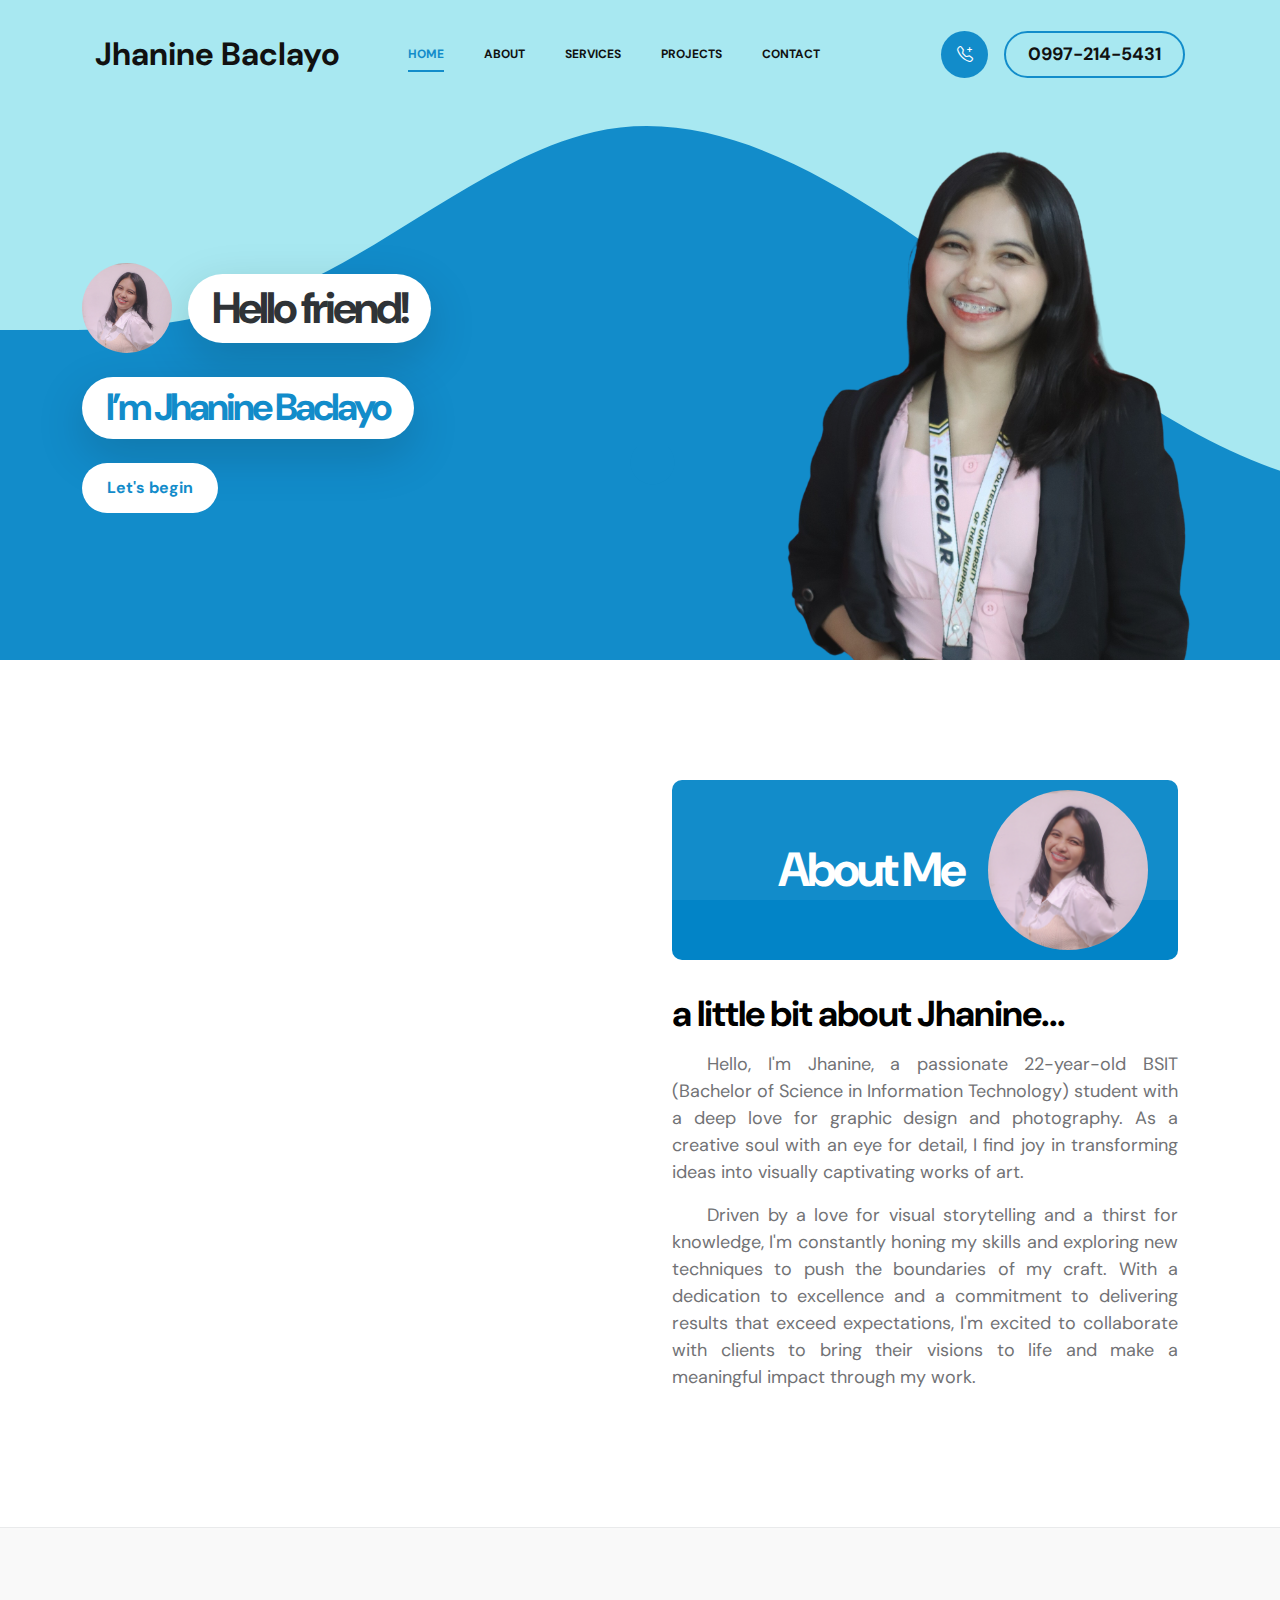
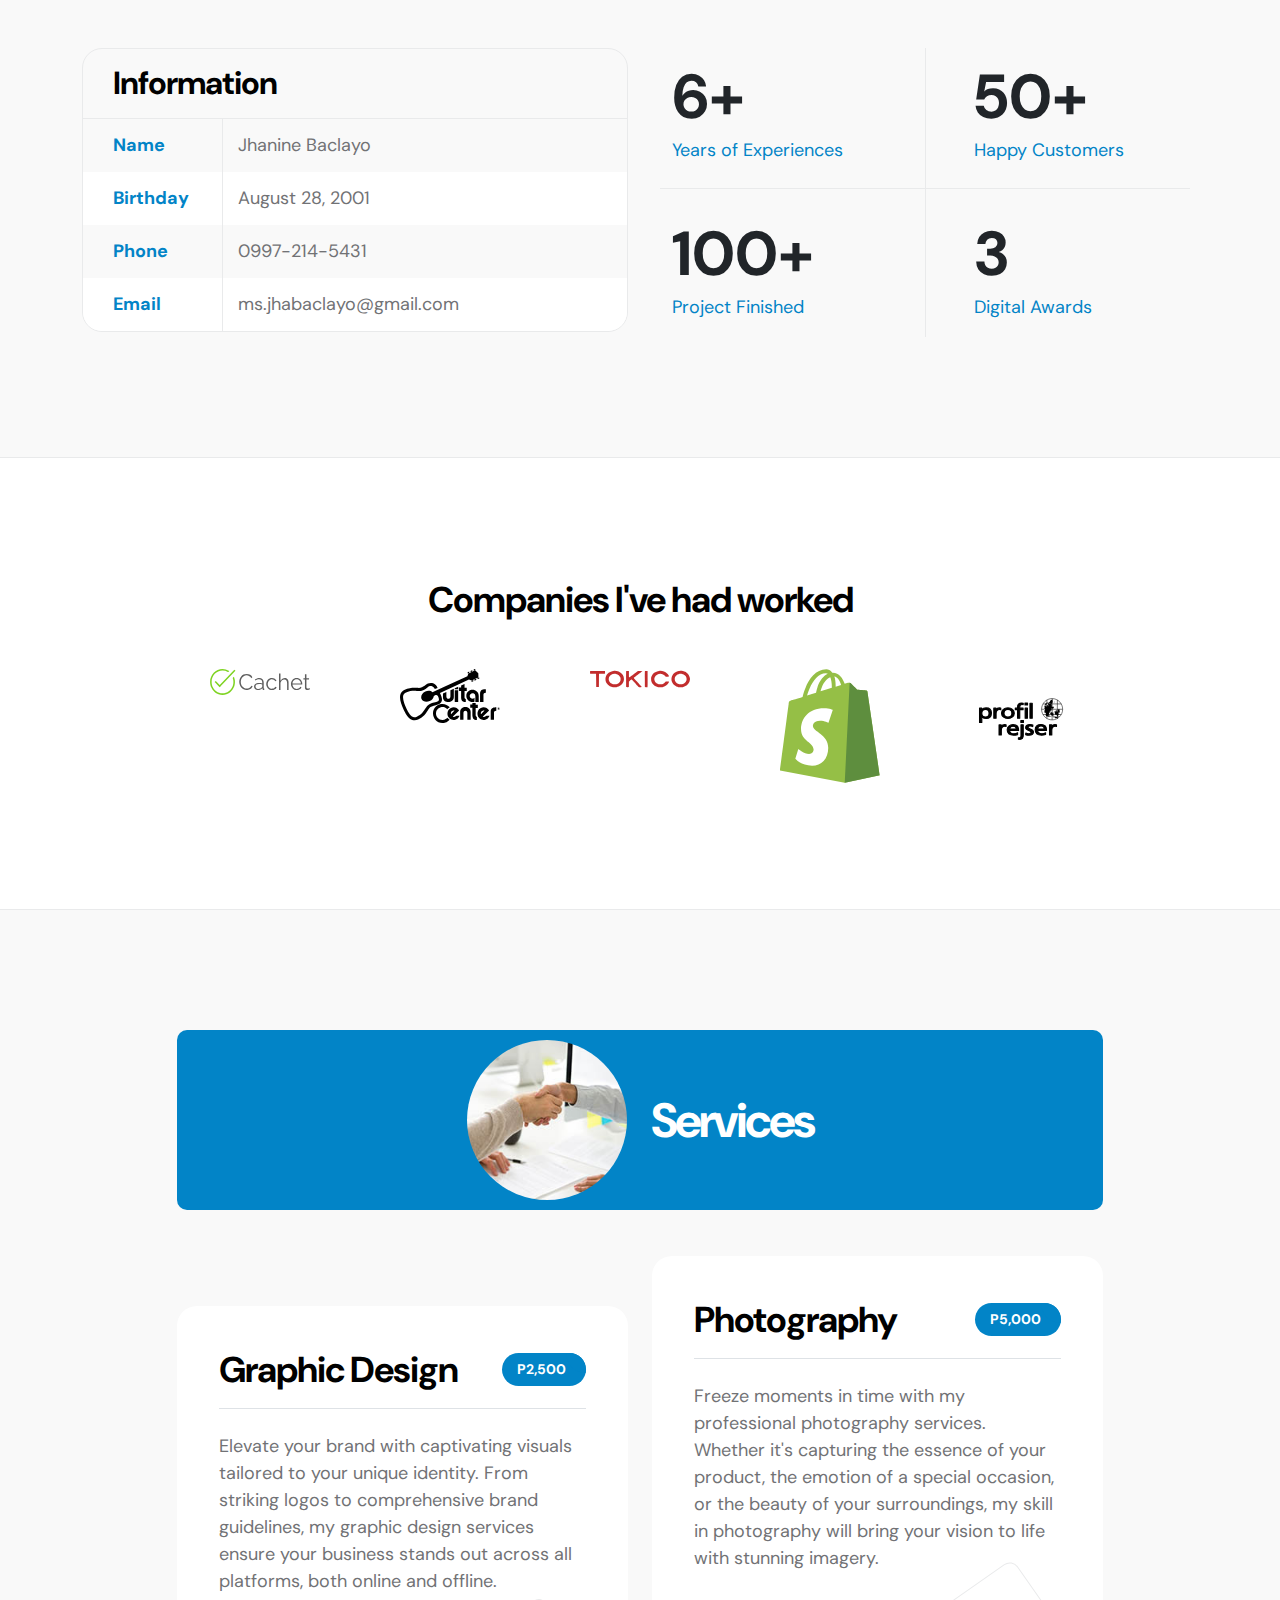
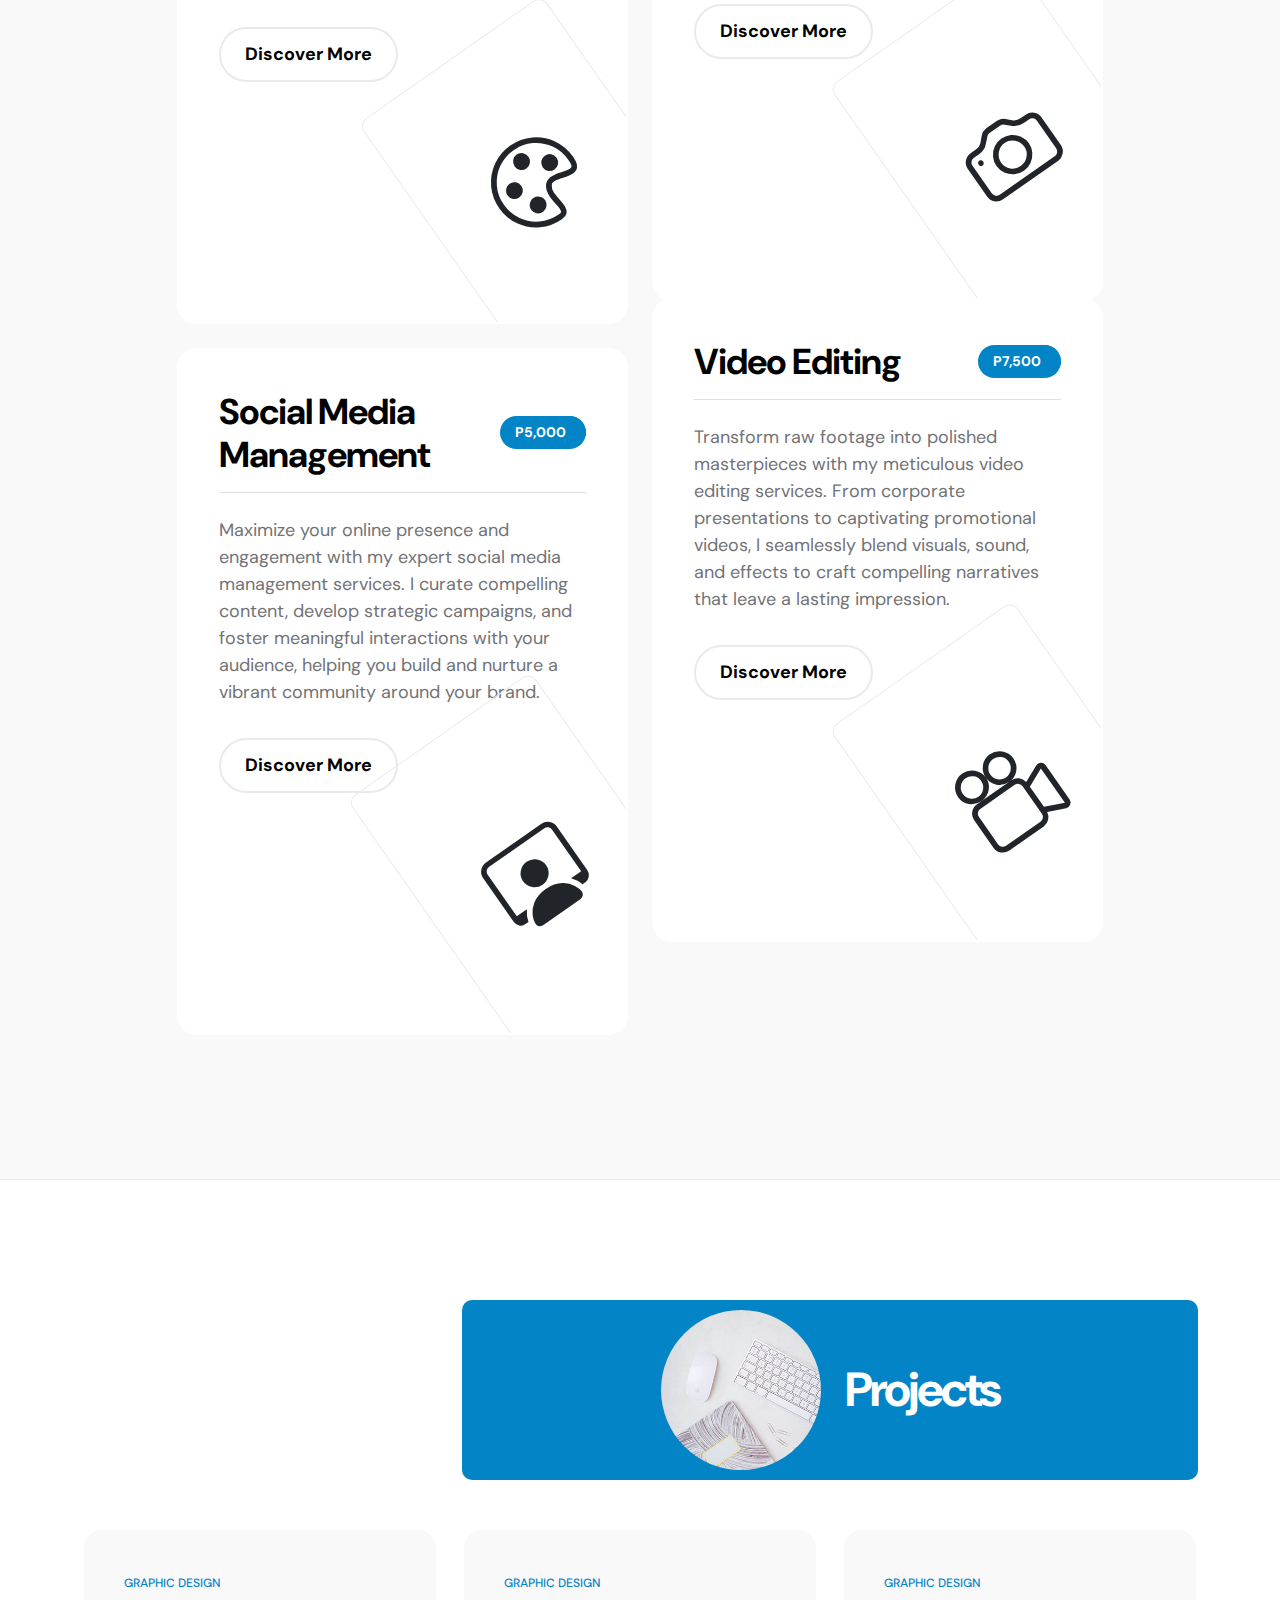
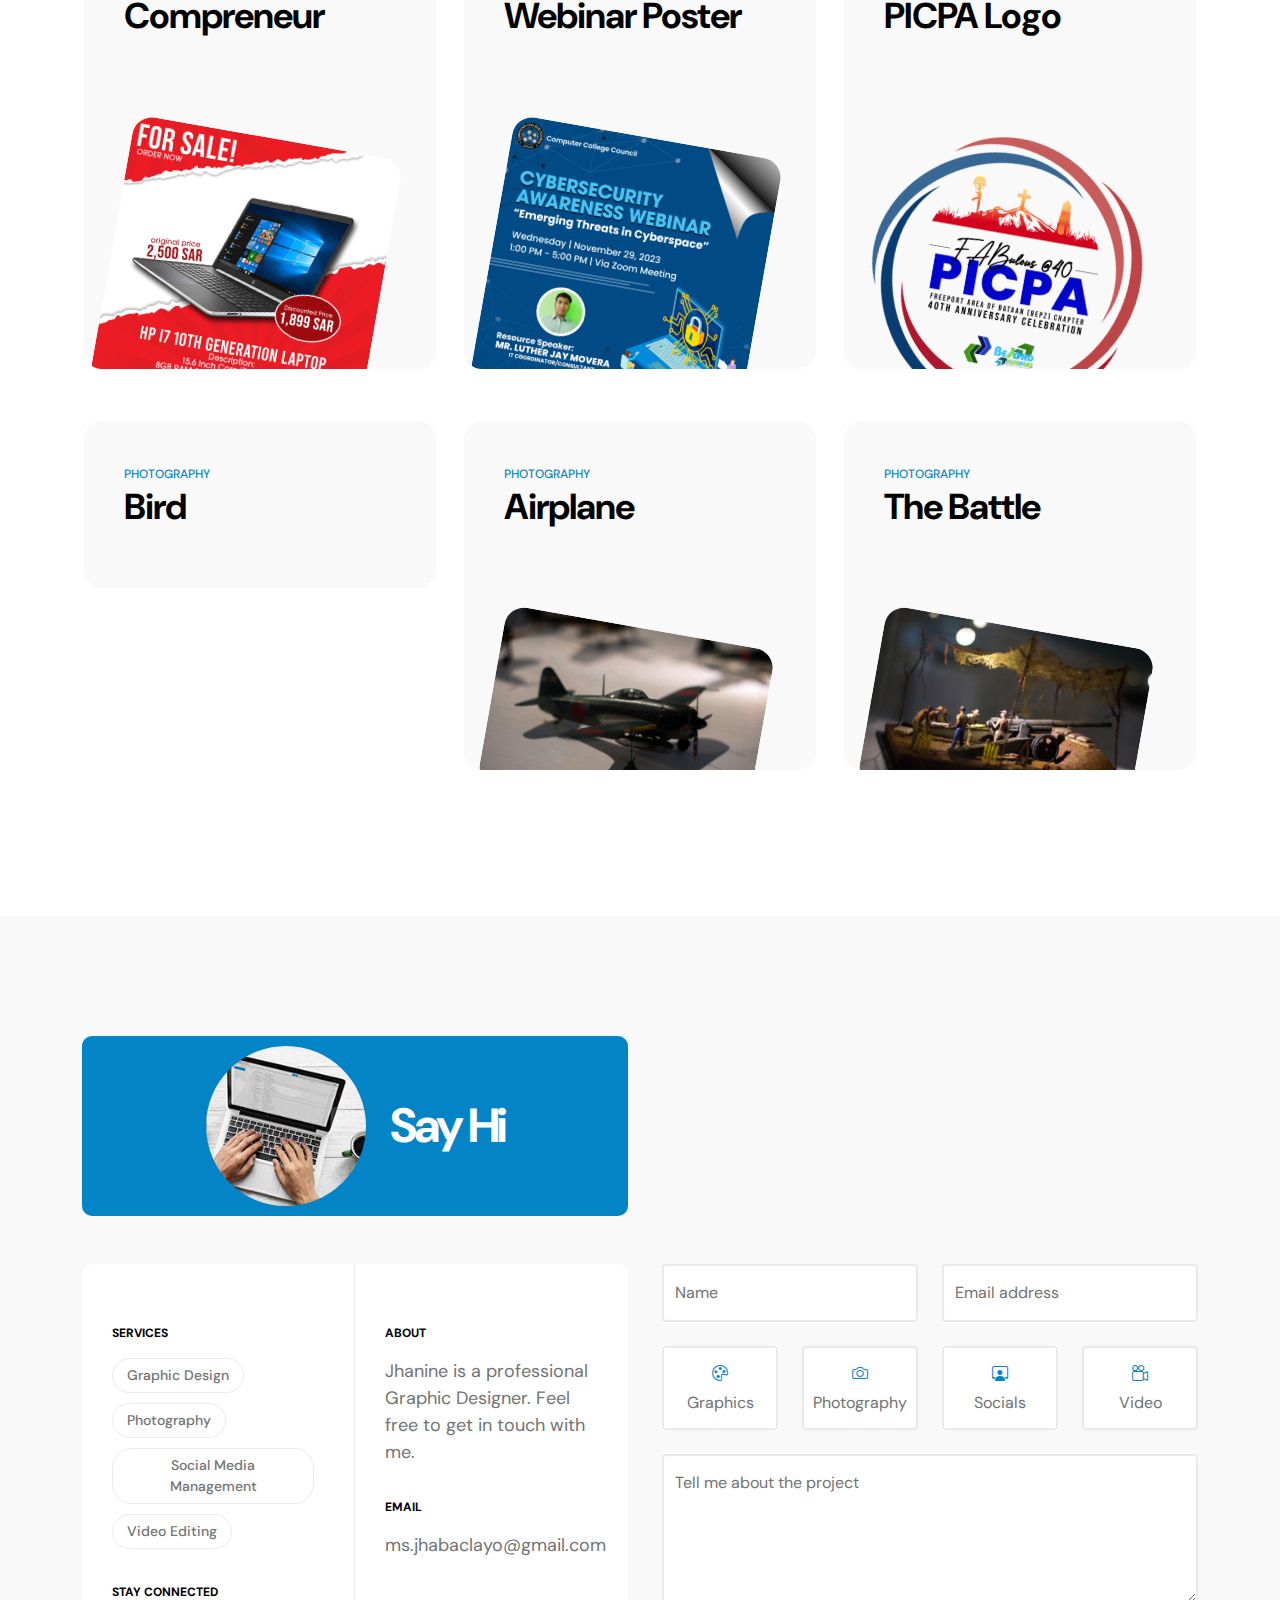
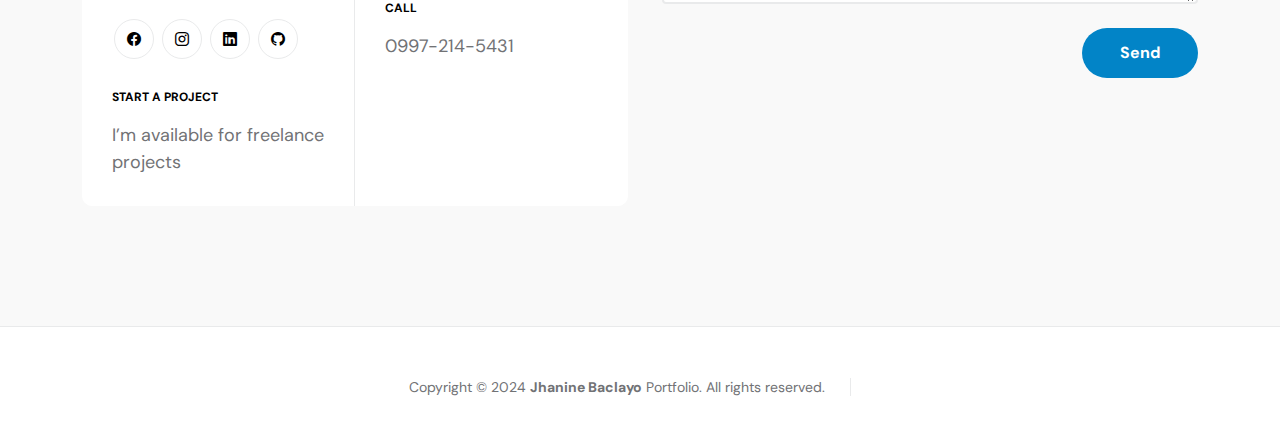
==== commit 7a947975: "Update index.html" ====
--- a/index.html
+++ b/index.html
@@ -40,7 +40,7 @@
             <div class="d-flex align-items-center d-lg-none">
                 <i class="navbar-icon bi-telephone-plus me-3"></i>
                 <a class="custom-btn btn" href="#section_5">
-                    0912-345-6789
+                    0997-214-5431
                 </a>
             </div>
 
@@ -695,4 +695,4 @@
 
 </body>
 
-</html>+</html>
--- a/css/style.css
+++ b/css/style.css
@@ -475,7 +475,6 @@
 }
 
 
-
 @media  screen and (min-width: 991px) {
   .hero {
     height: 60vh;
@@ -976,12 +975,6 @@
     padding-bottom: 380px;
   }
 
-  .hero-image-wrap {
-    top: -50px;
-    width: 400px;
-    height: 400px;
-  }
-
   .hero-image {
     min-width: 650px;
   }
@@ -1068,7 +1061,7 @@
 
   .hero {
     padding-top: 200px;
-    padding-bottom: 400px;
+    padding-bottom: 200px;
   }
 
   .hero-text {
@@ -1163,13 +1156,7 @@
     line-height: 35.5px;
   }
 
-  .hero-image-wrap {
-    width: 300px;
-    height: 300px;
-  }
-
   .hero-image {
     min-width: inherit;
   }
 }
-
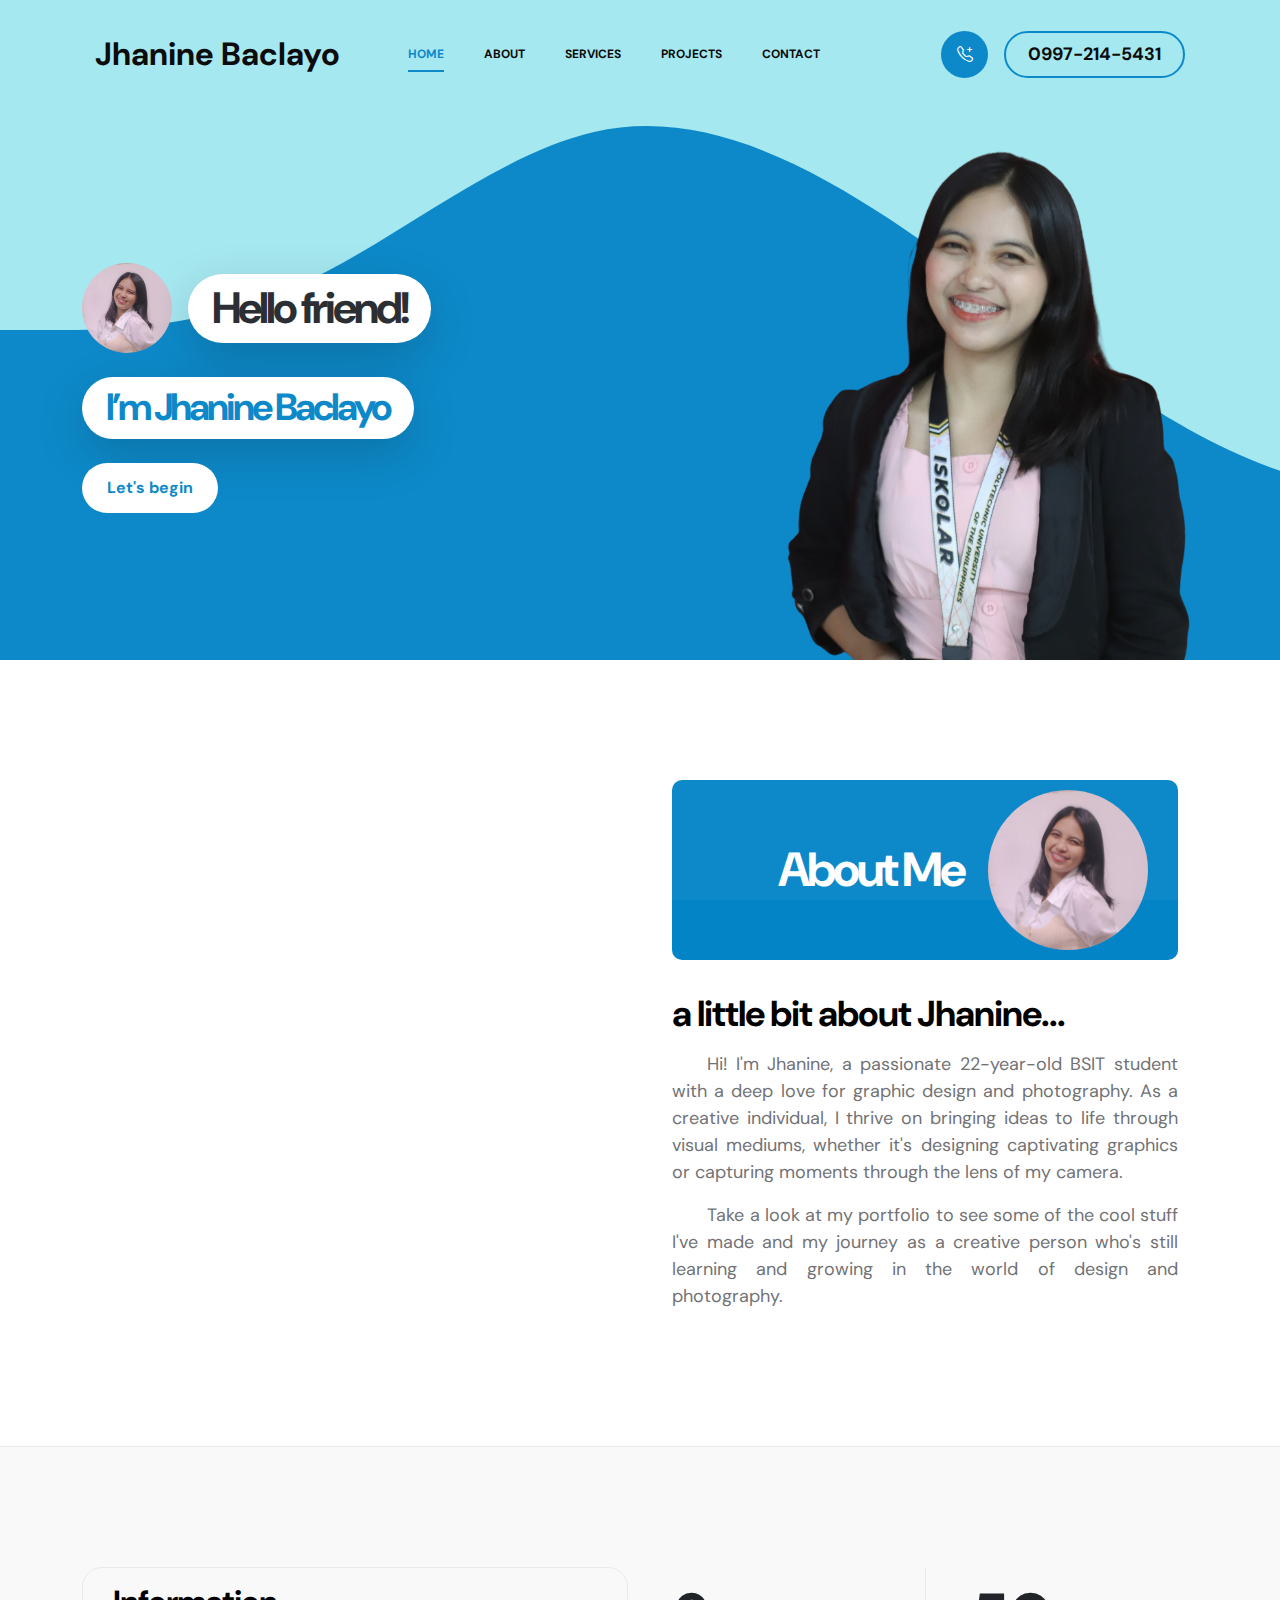
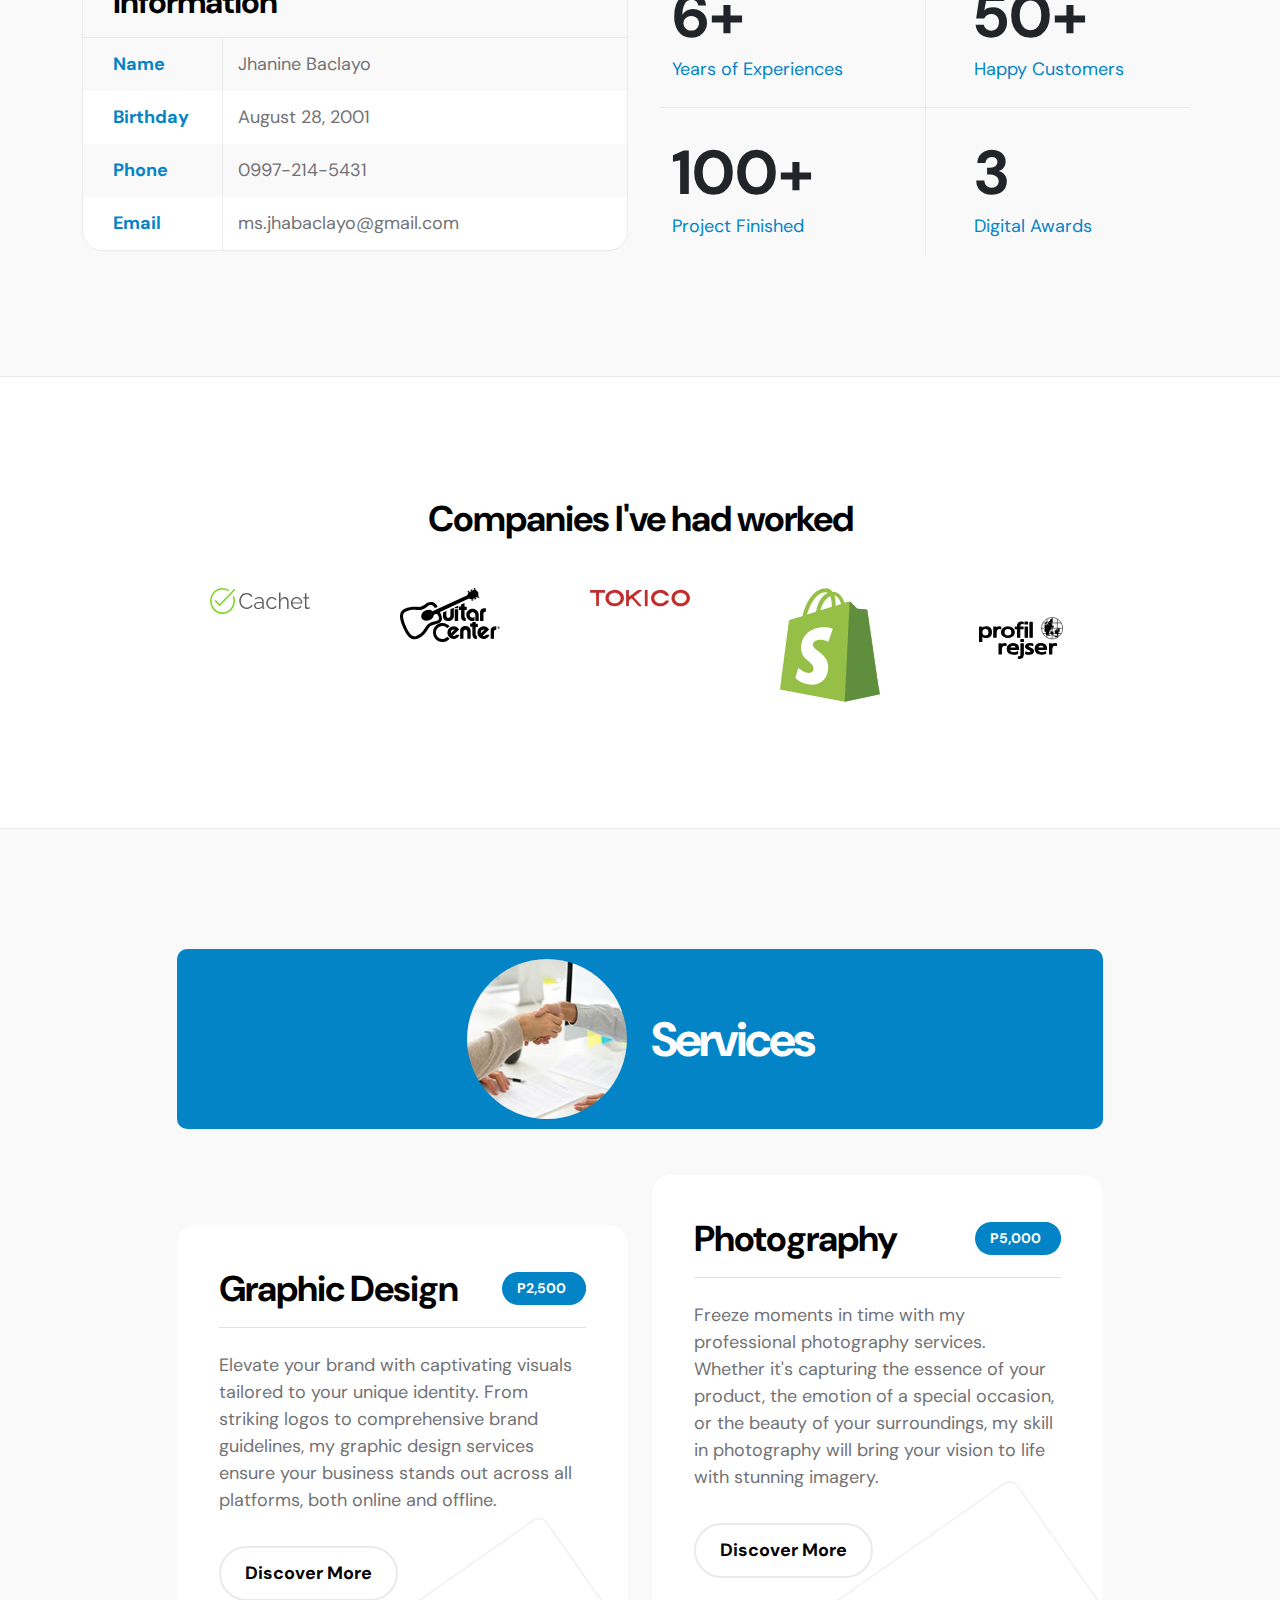
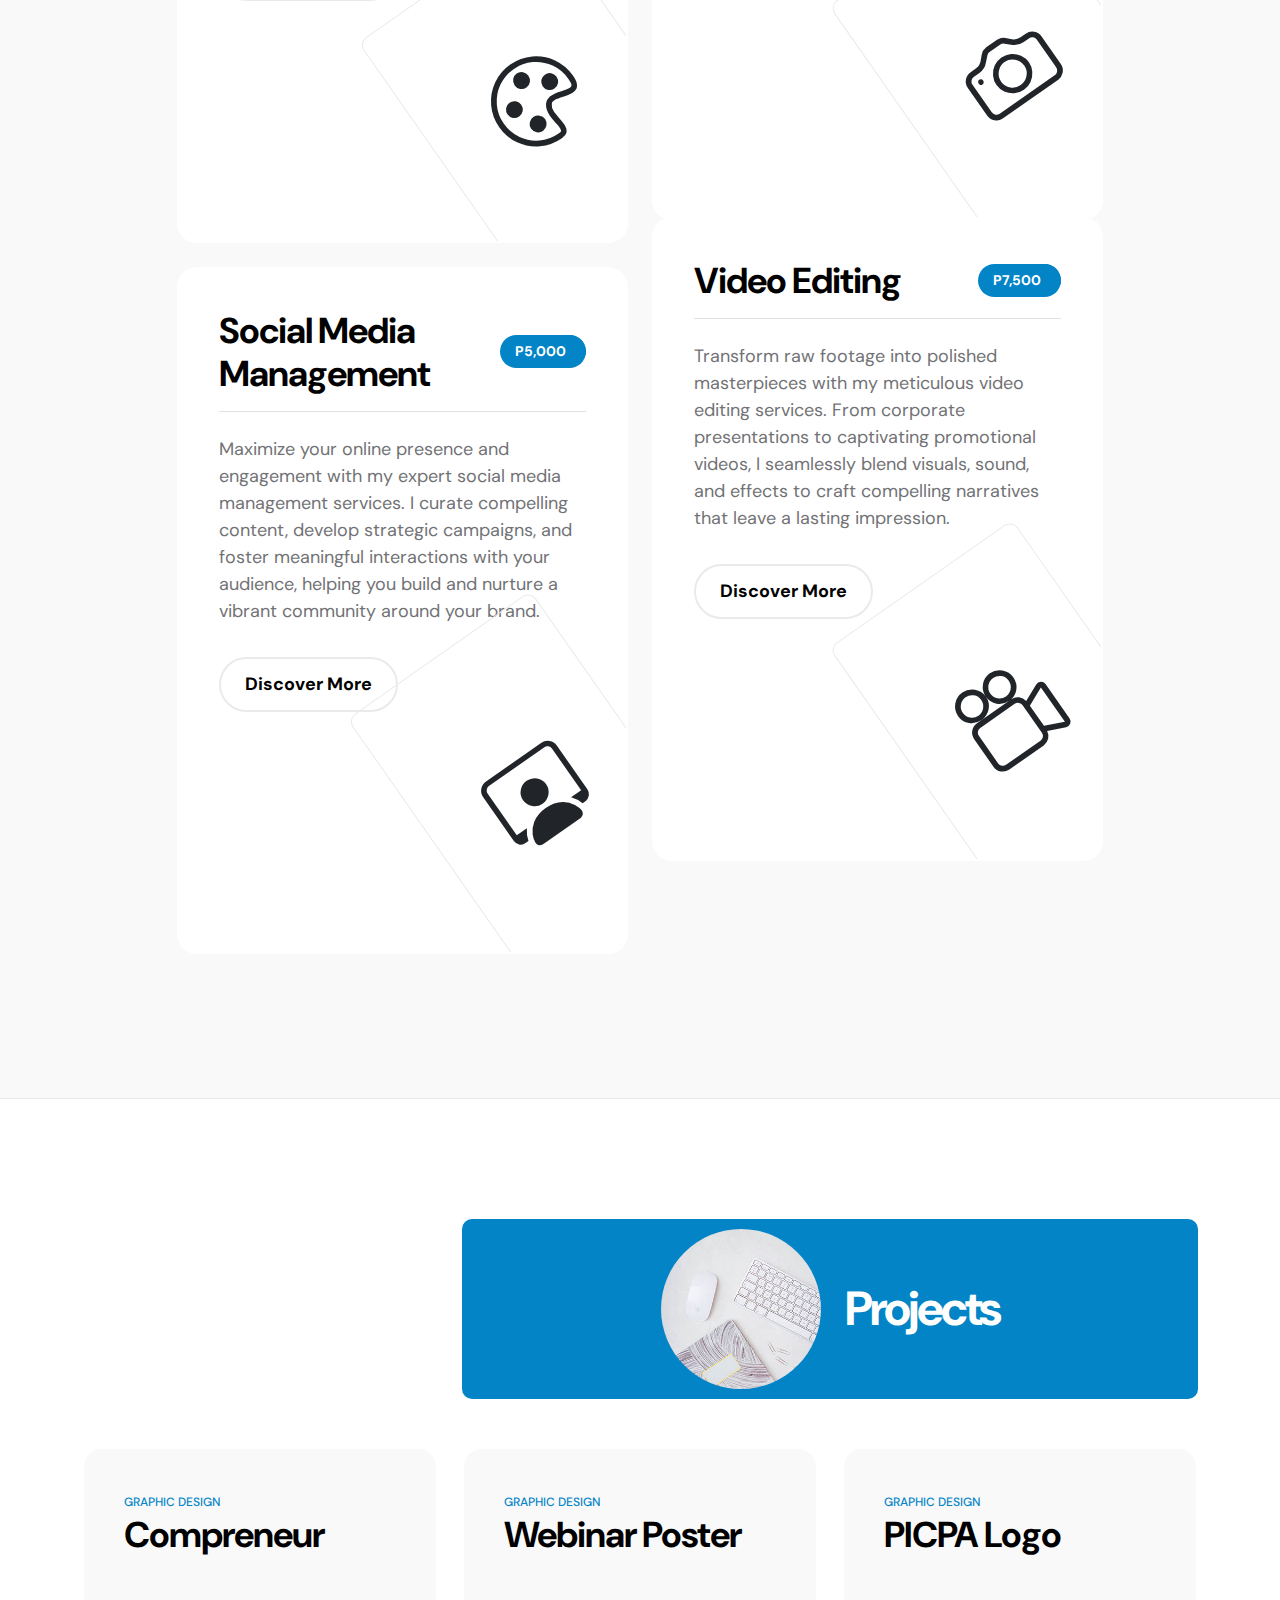
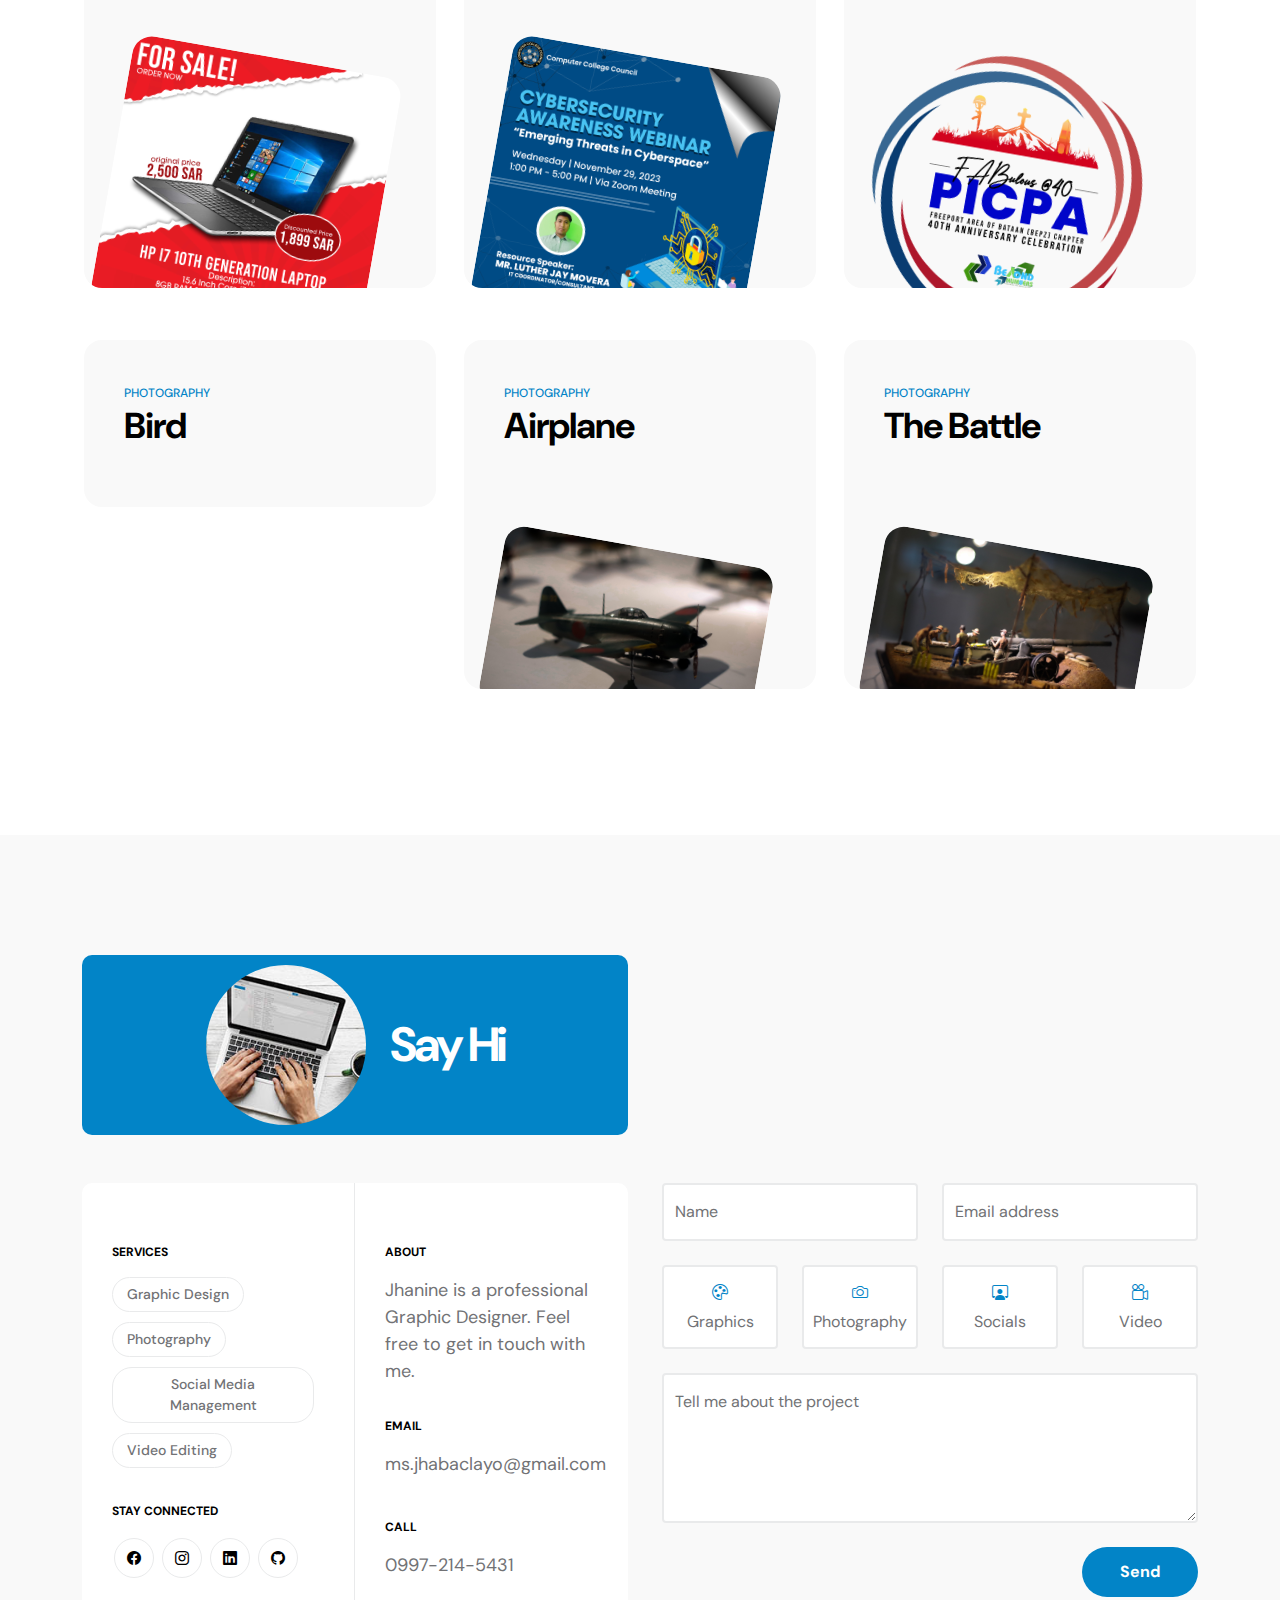
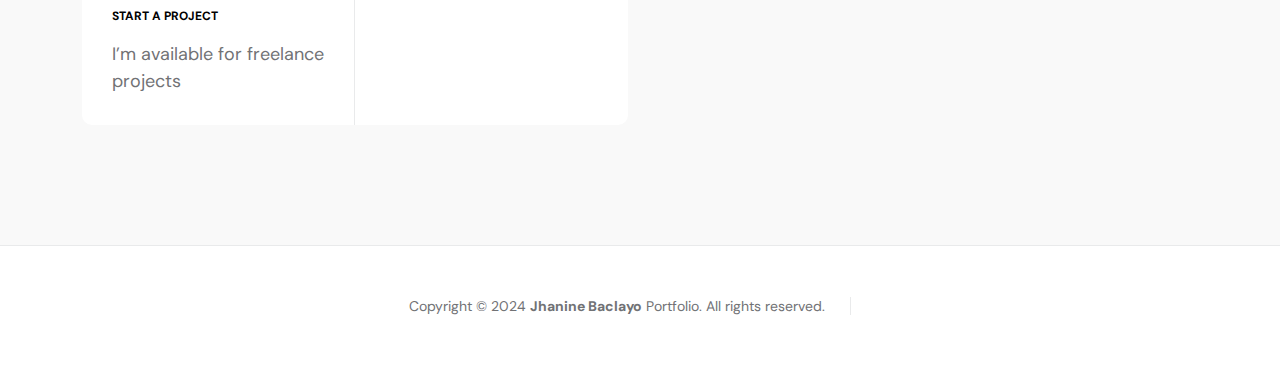
==== commit 06637734: "Edited about me" ====
--- a/index.html
+++ b/index.html
@@ -133,22 +133,10 @@
                             <h3 class="pt-2 mb-3">a little bit about Jhanine...</h3>
 
                             <p style="text-align: justify;
-                            text-justify: inter-word; text-indent: 7%;">Hello, I'm Jhanine, a passionate
-                                22-year-old BSIT (Bachelor
-                                of
-                                Science in Information
-                                Technology) student with a deep love for graphic design and photography. As a creative
-                                soul with an eye for detail, I find joy in transforming ideas into visually captivating
-                                works of art.</p>
+                            text-justify: inter-word; text-indent: 7%;">Hi! I'm Jhanine, a passionate 22-year-old BSIT student with a deep love for graphic design and photography. As a creative individual, I thrive on bringing ideas to life through visual mediums, whether it's designing captivating graphics or capturing moments through the lens of my camera.</p>
 
                             <p style="text-align: justify;
-                            text-justify: inter-word; text-indent: 7%;">Driven by a love for visual storytelling and a
-                                thirst for
-                                knowledge, I'm constantly
-                                honing my skills and exploring new techniques to push the boundaries of my craft. With a
-                                dedication to excellence and a commitment to delivering results that exceed
-                                expectations, I'm excited to collaborate with clients to bring their visions to life and
-                                make a meaningful impact through my work.</p>
+                            text-justify: inter-word; text-indent: 7%;">Take a look at my portfolio to see some of the cool stuff I've made and my journey as a creative person who's still learning and growing in the world of design and photography.</p>
                         </div>
                     </div>
 
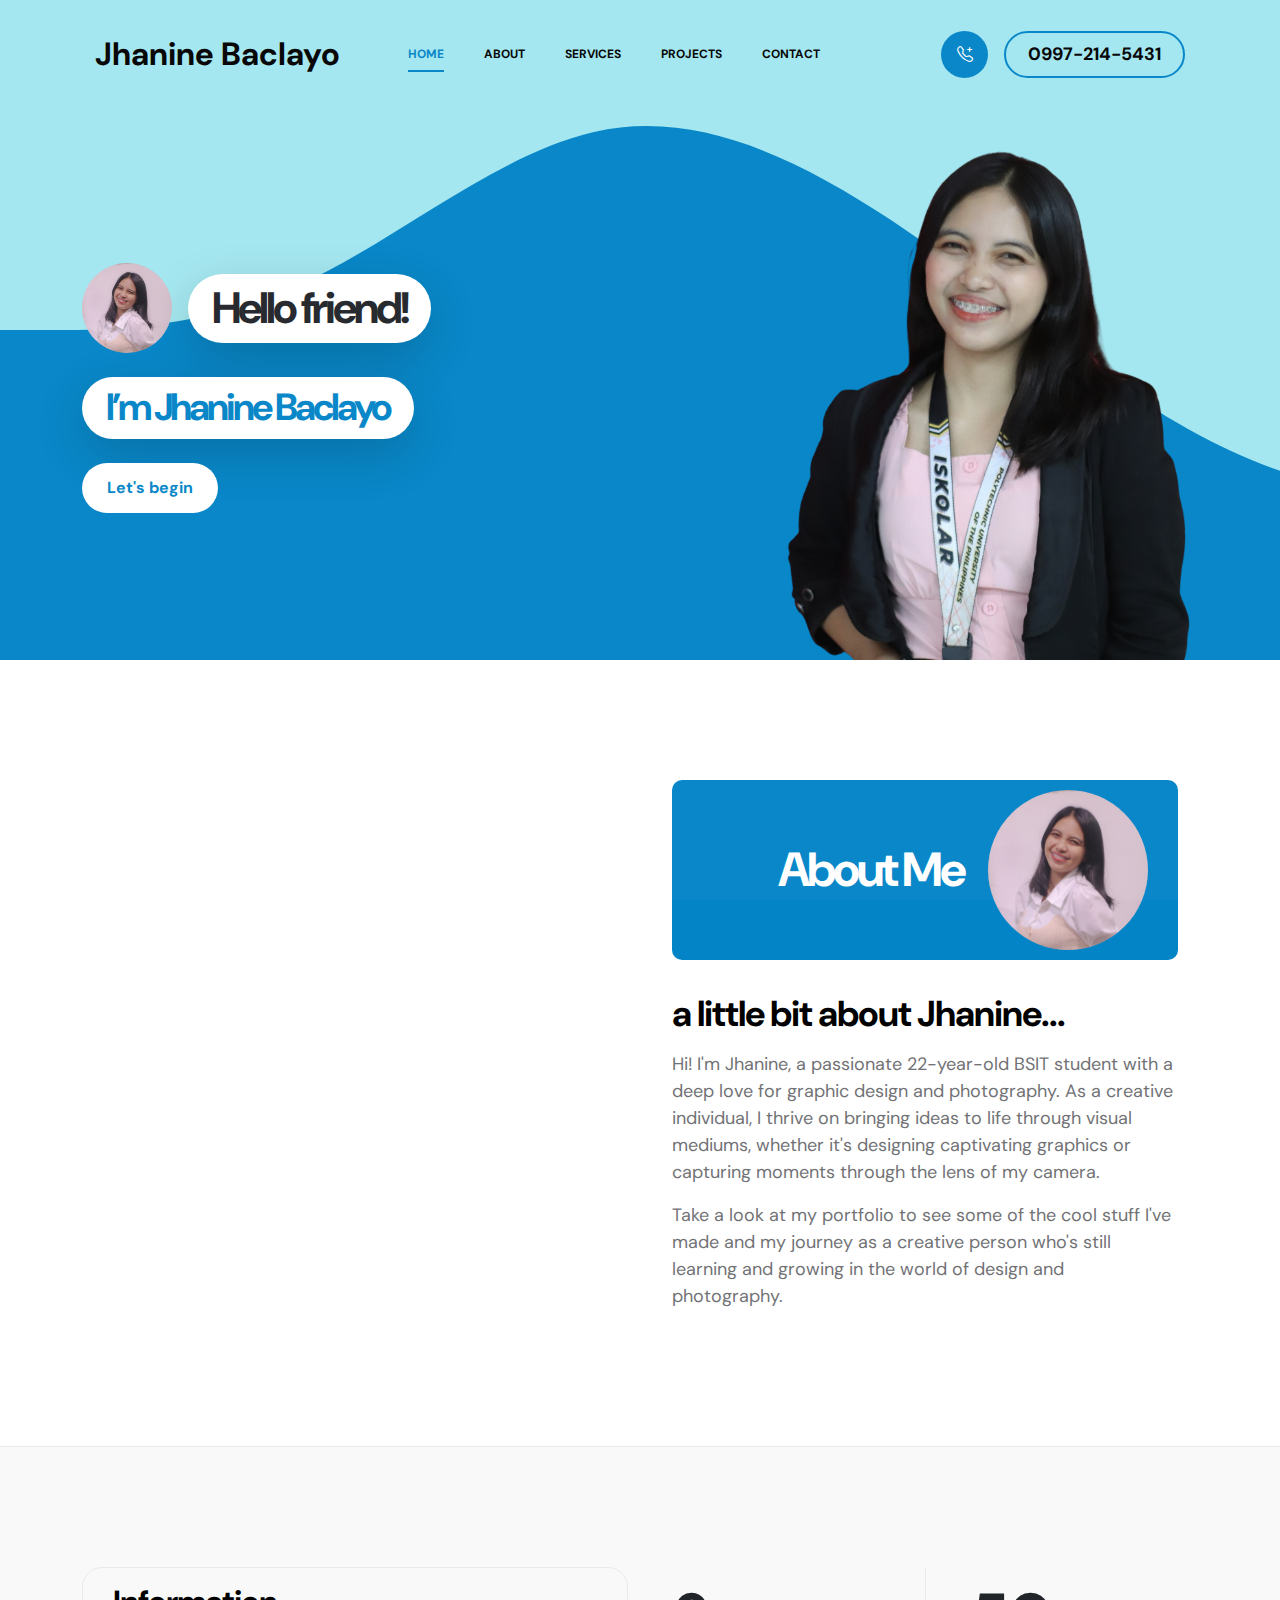
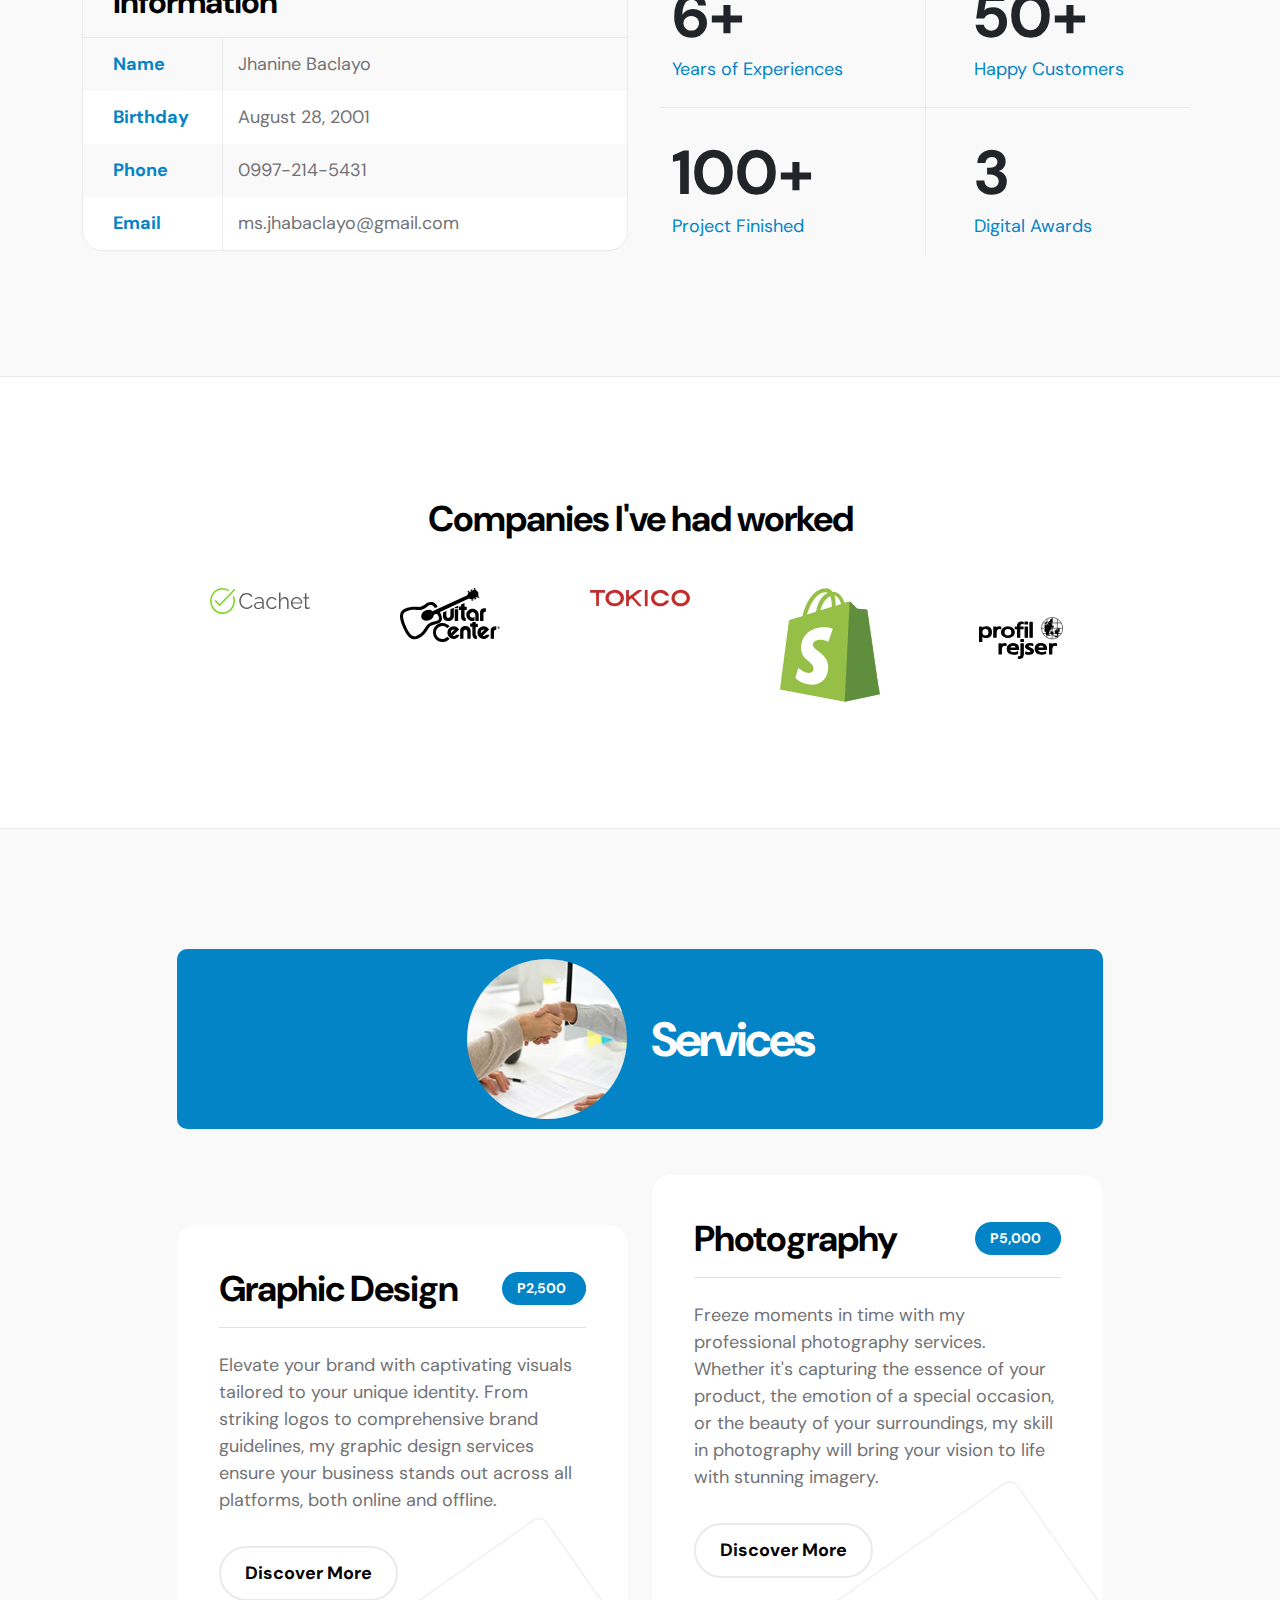
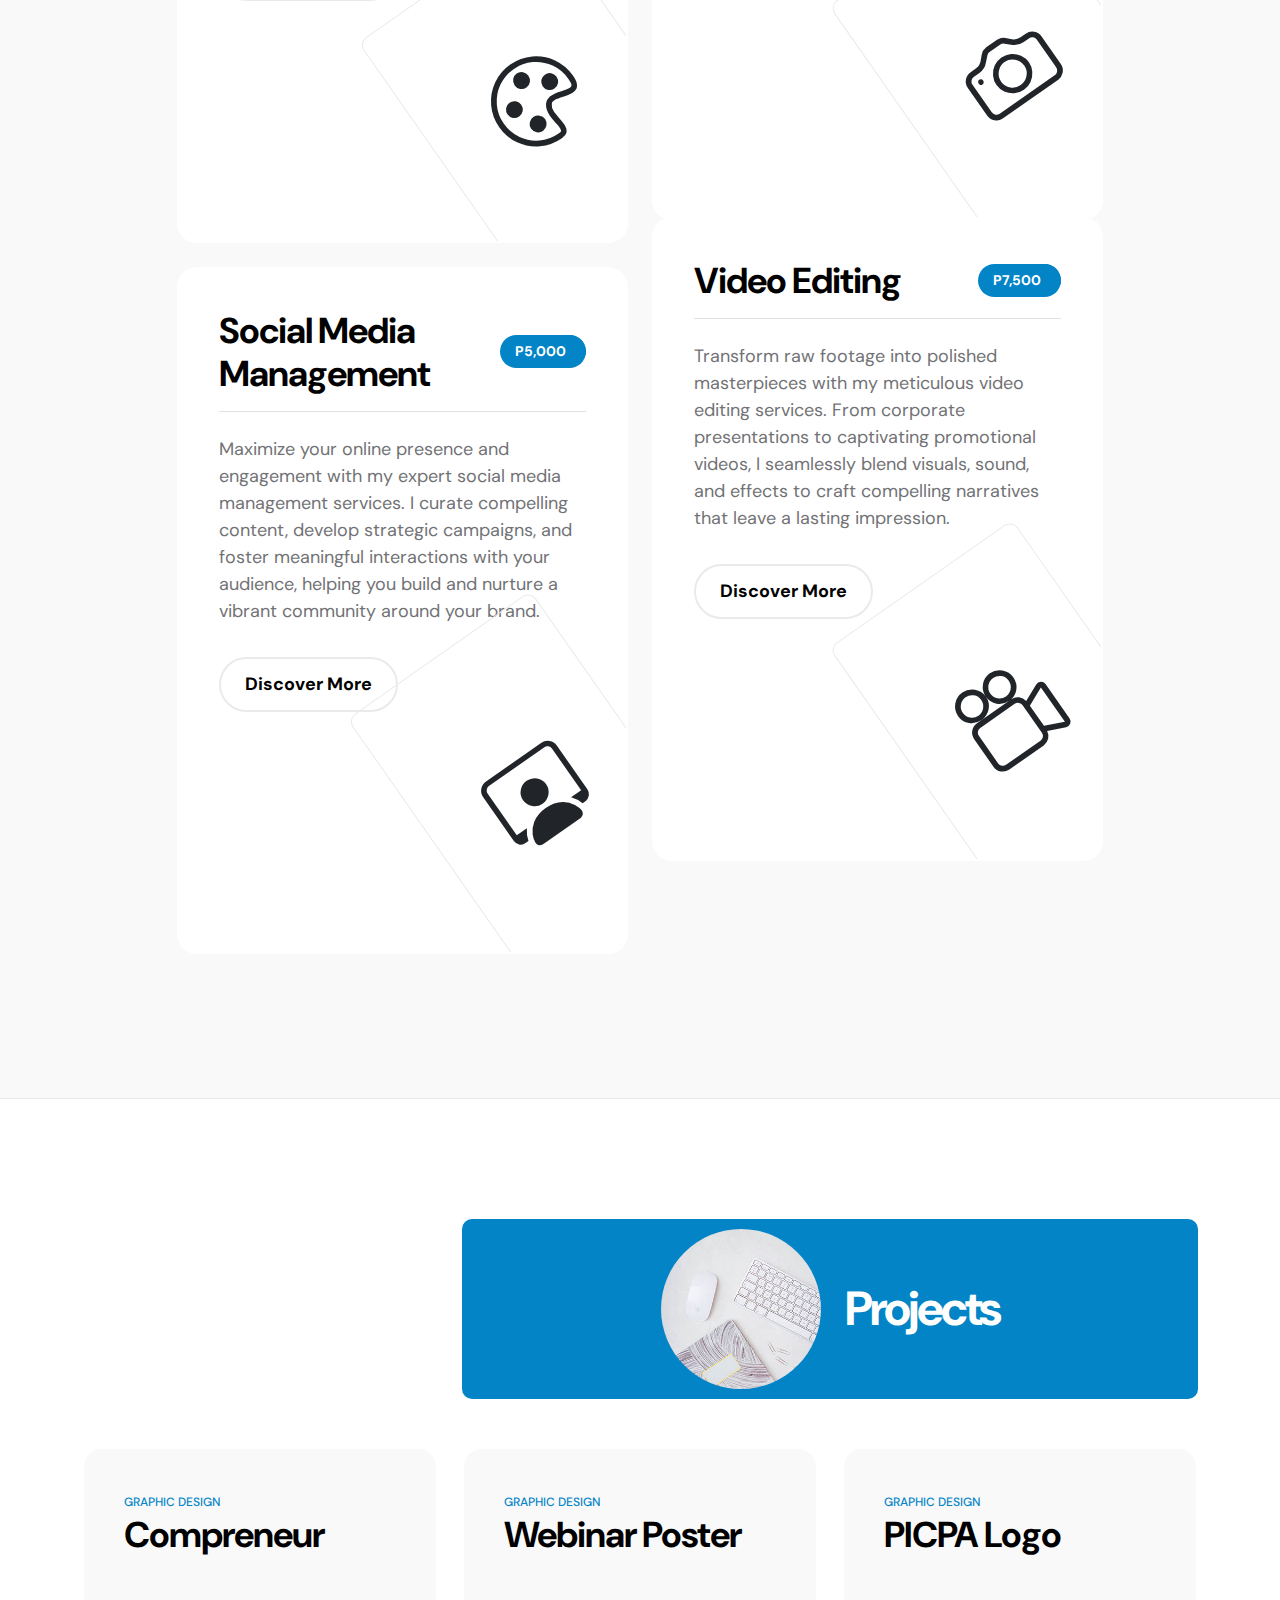
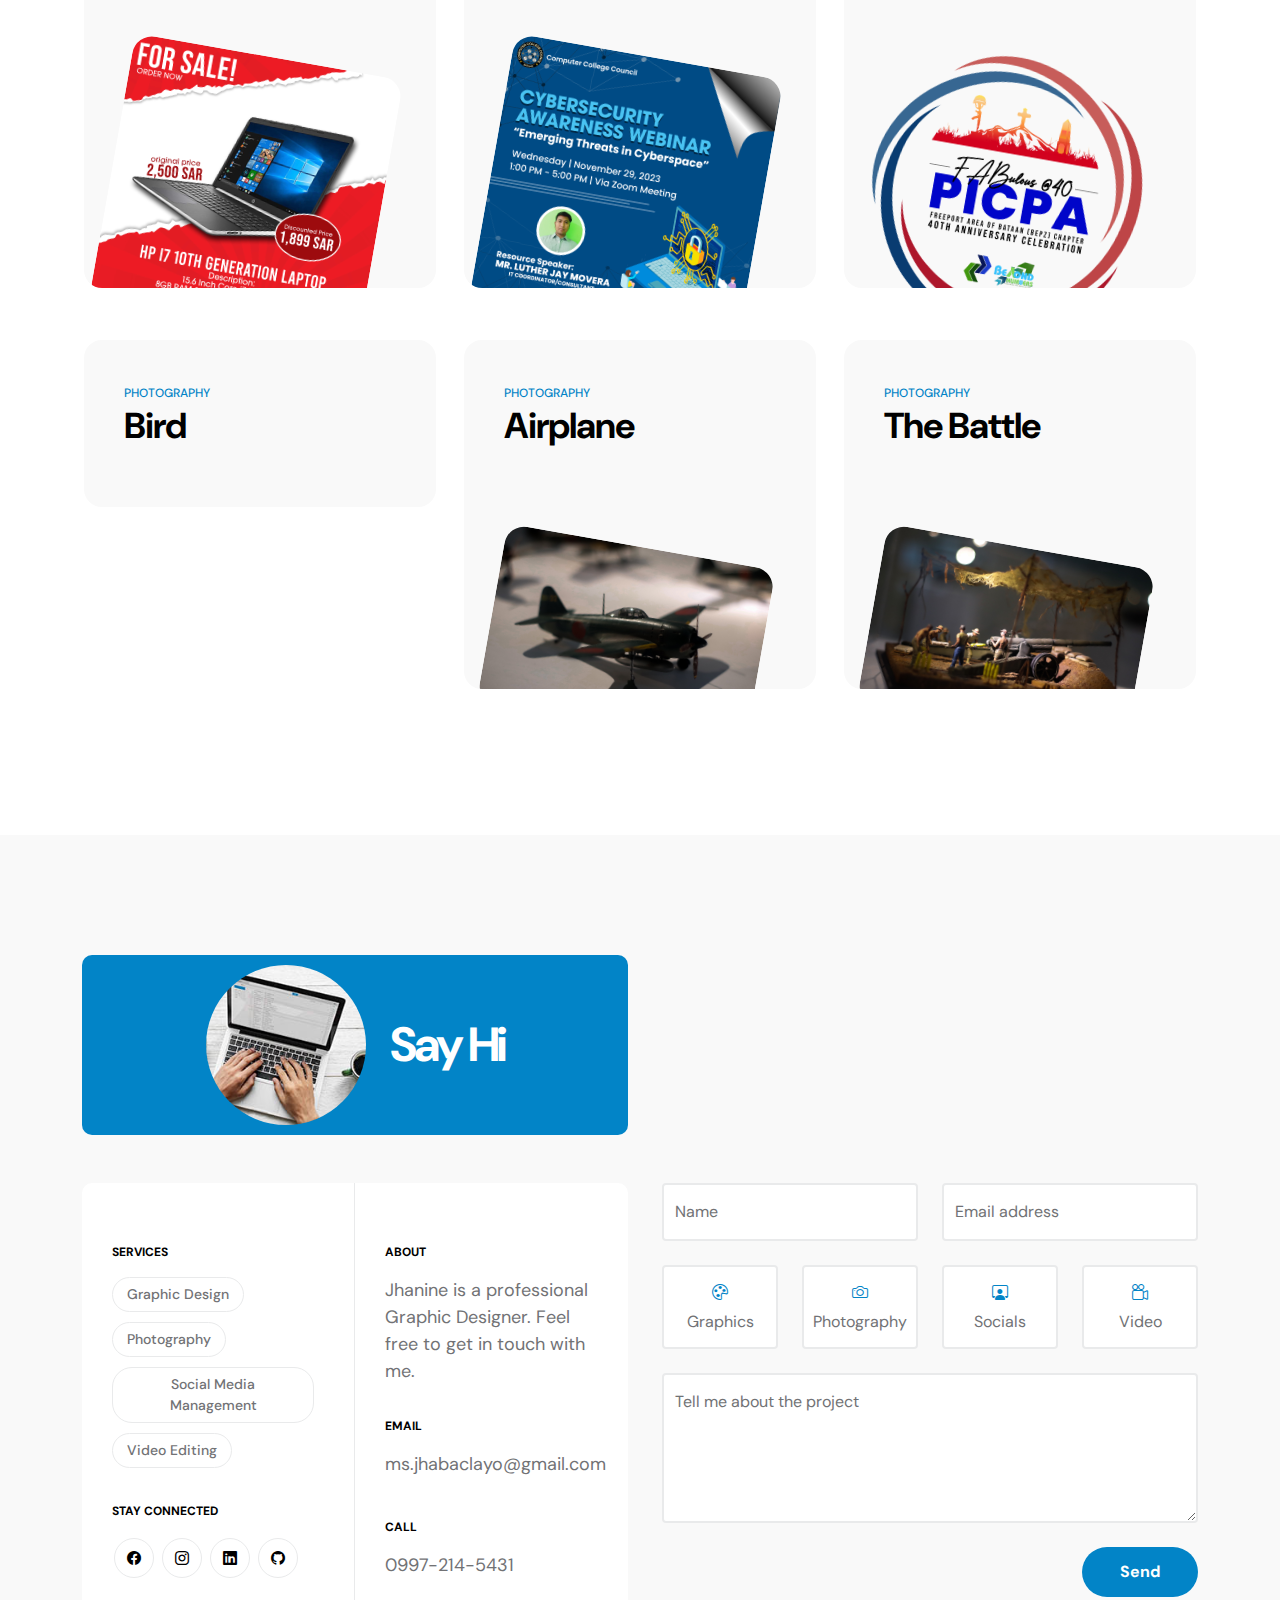
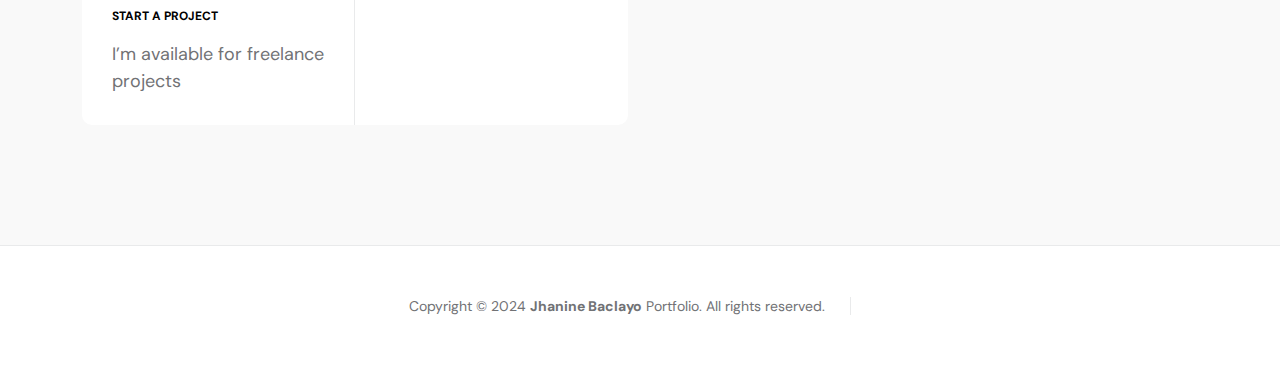
==== commit 79c69f12: "Remove Indention" ====
--- a/index.html
+++ b/index.html
@@ -132,11 +132,9 @@
 
                             <h3 class="pt-2 mb-3">a little bit about Jhanine...</h3>
 
-                            <p style="text-align: justify;
-                            text-justify: inter-word; text-indent: 7%;">Hi! I'm Jhanine, a passionate 22-year-old BSIT student with a deep love for graphic design and photography. As a creative individual, I thrive on bringing ideas to life through visual mediums, whether it's designing captivating graphics or capturing moments through the lens of my camera.</p>
-
-                            <p style="text-align: justify;
-                            text-justify: inter-word; text-indent: 7%;">Take a look at my portfolio to see some of the cool stuff I've made and my journey as a creative person who's still learning and growing in the world of design and photography.</p>
+                            <p>Hi! I'm Jhanine, a passionate 22-year-old BSIT student with a deep love for graphic design and photography. As a creative individual, I thrive on bringing ideas to life through visual mediums, whether it's designing captivating graphics or capturing moments through the lens of my camera.</p>
+
+                            <p>Take a look at my portfolio to see some of the cool stuff I've made and my journey as a creative person who's still learning and growing in the world of design and photography.</p>
                         </div>
                     </div>
 
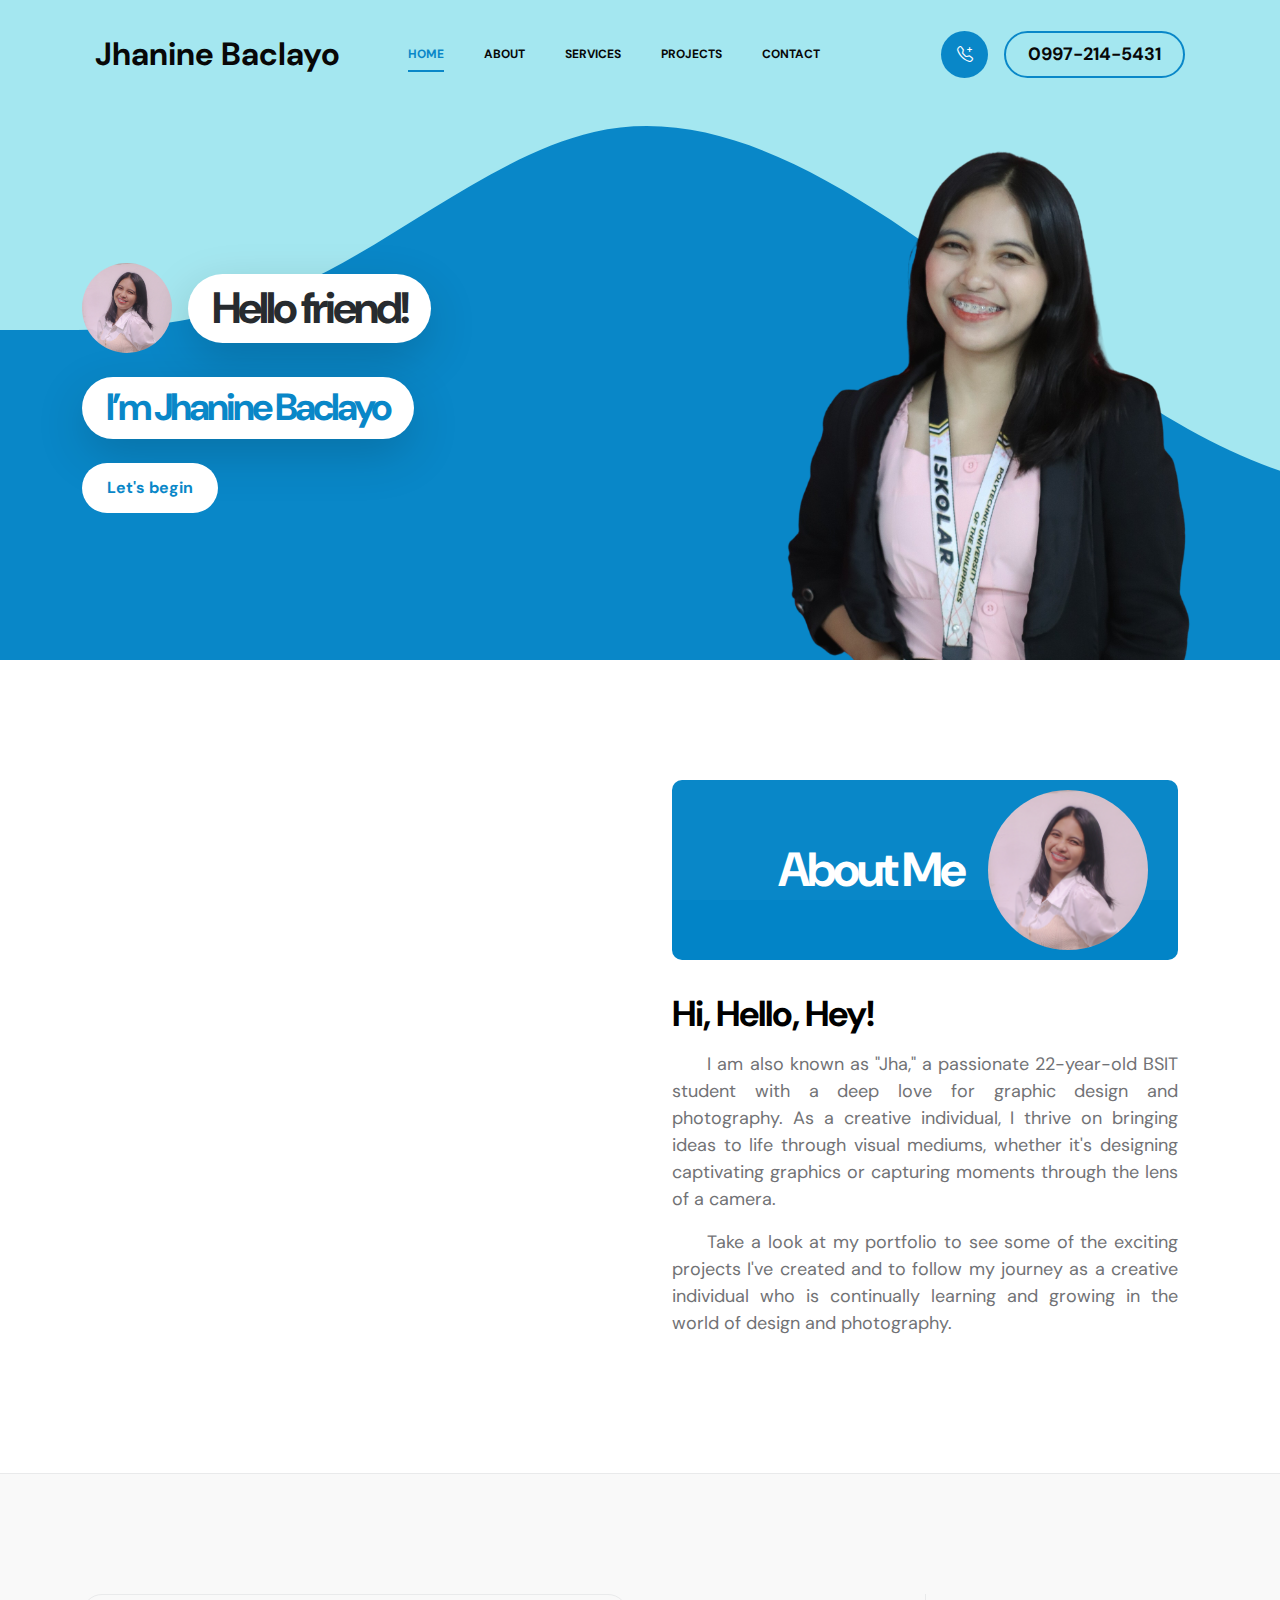
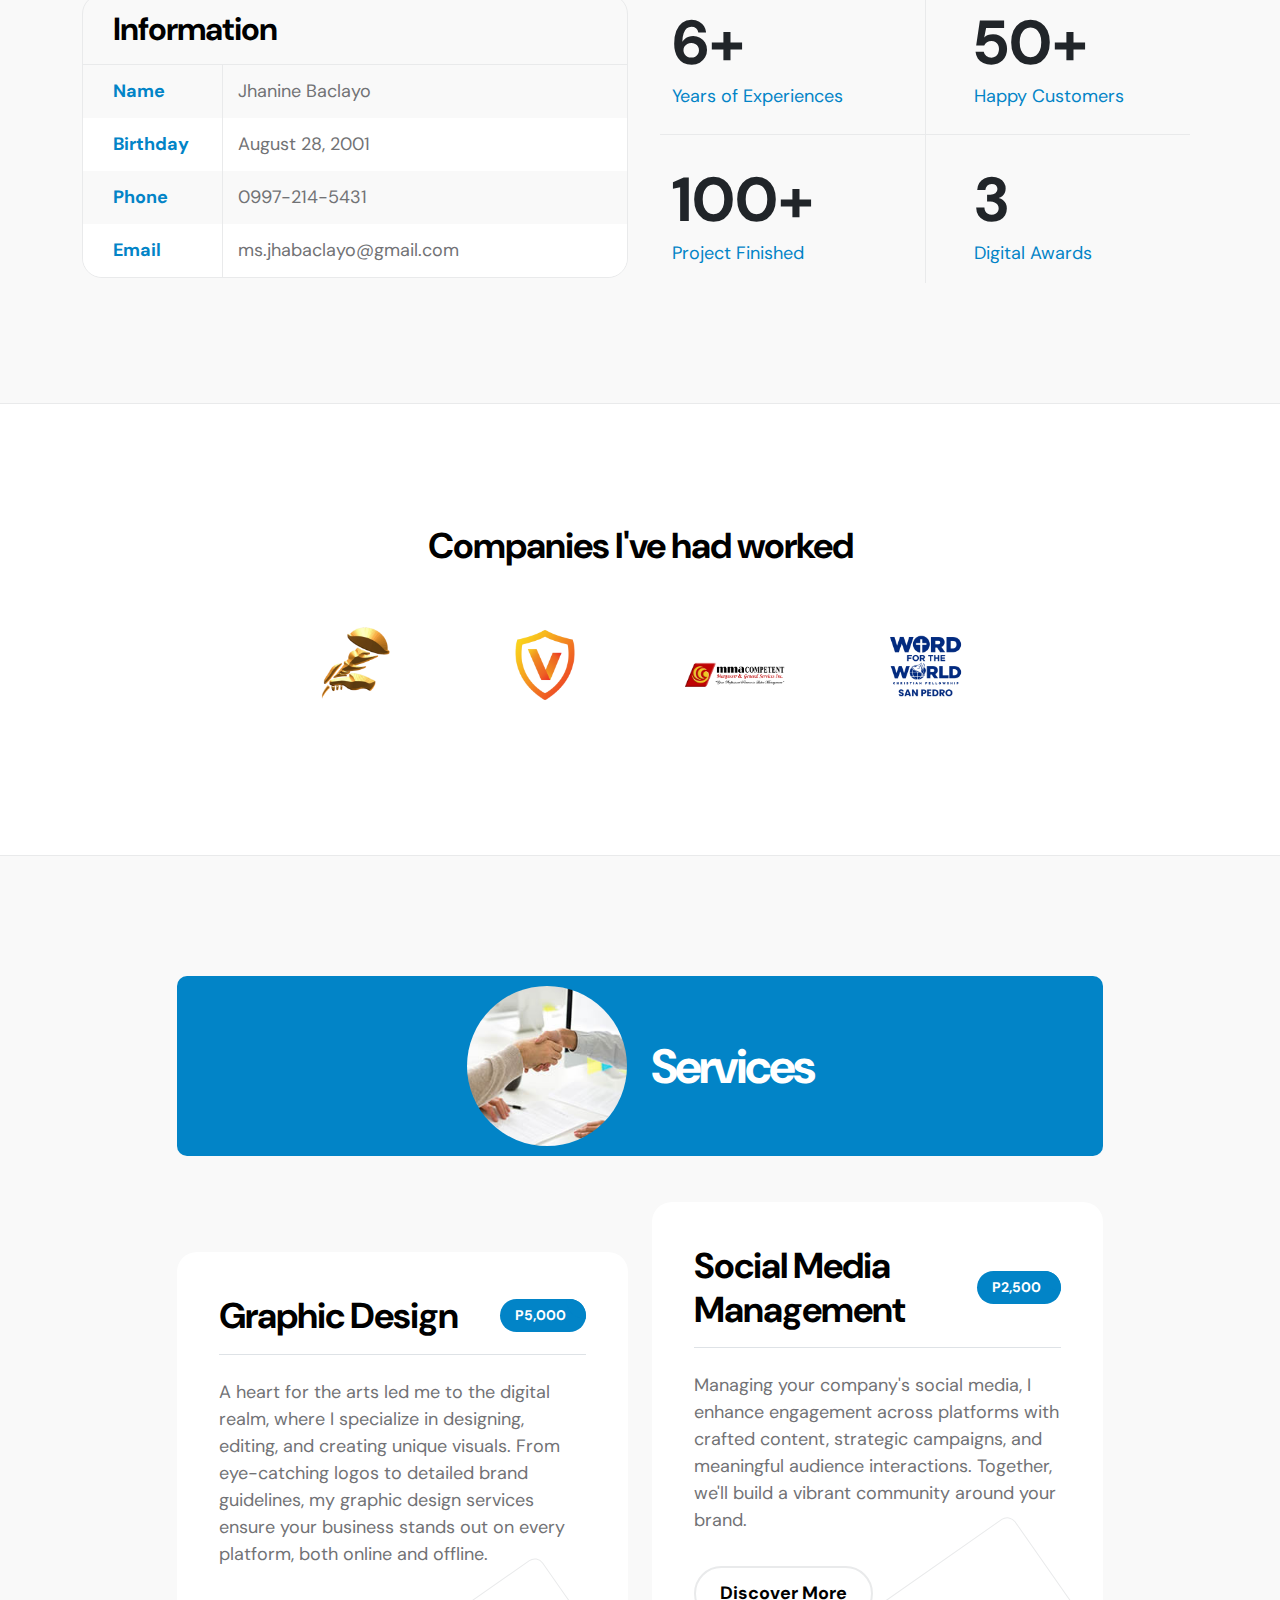
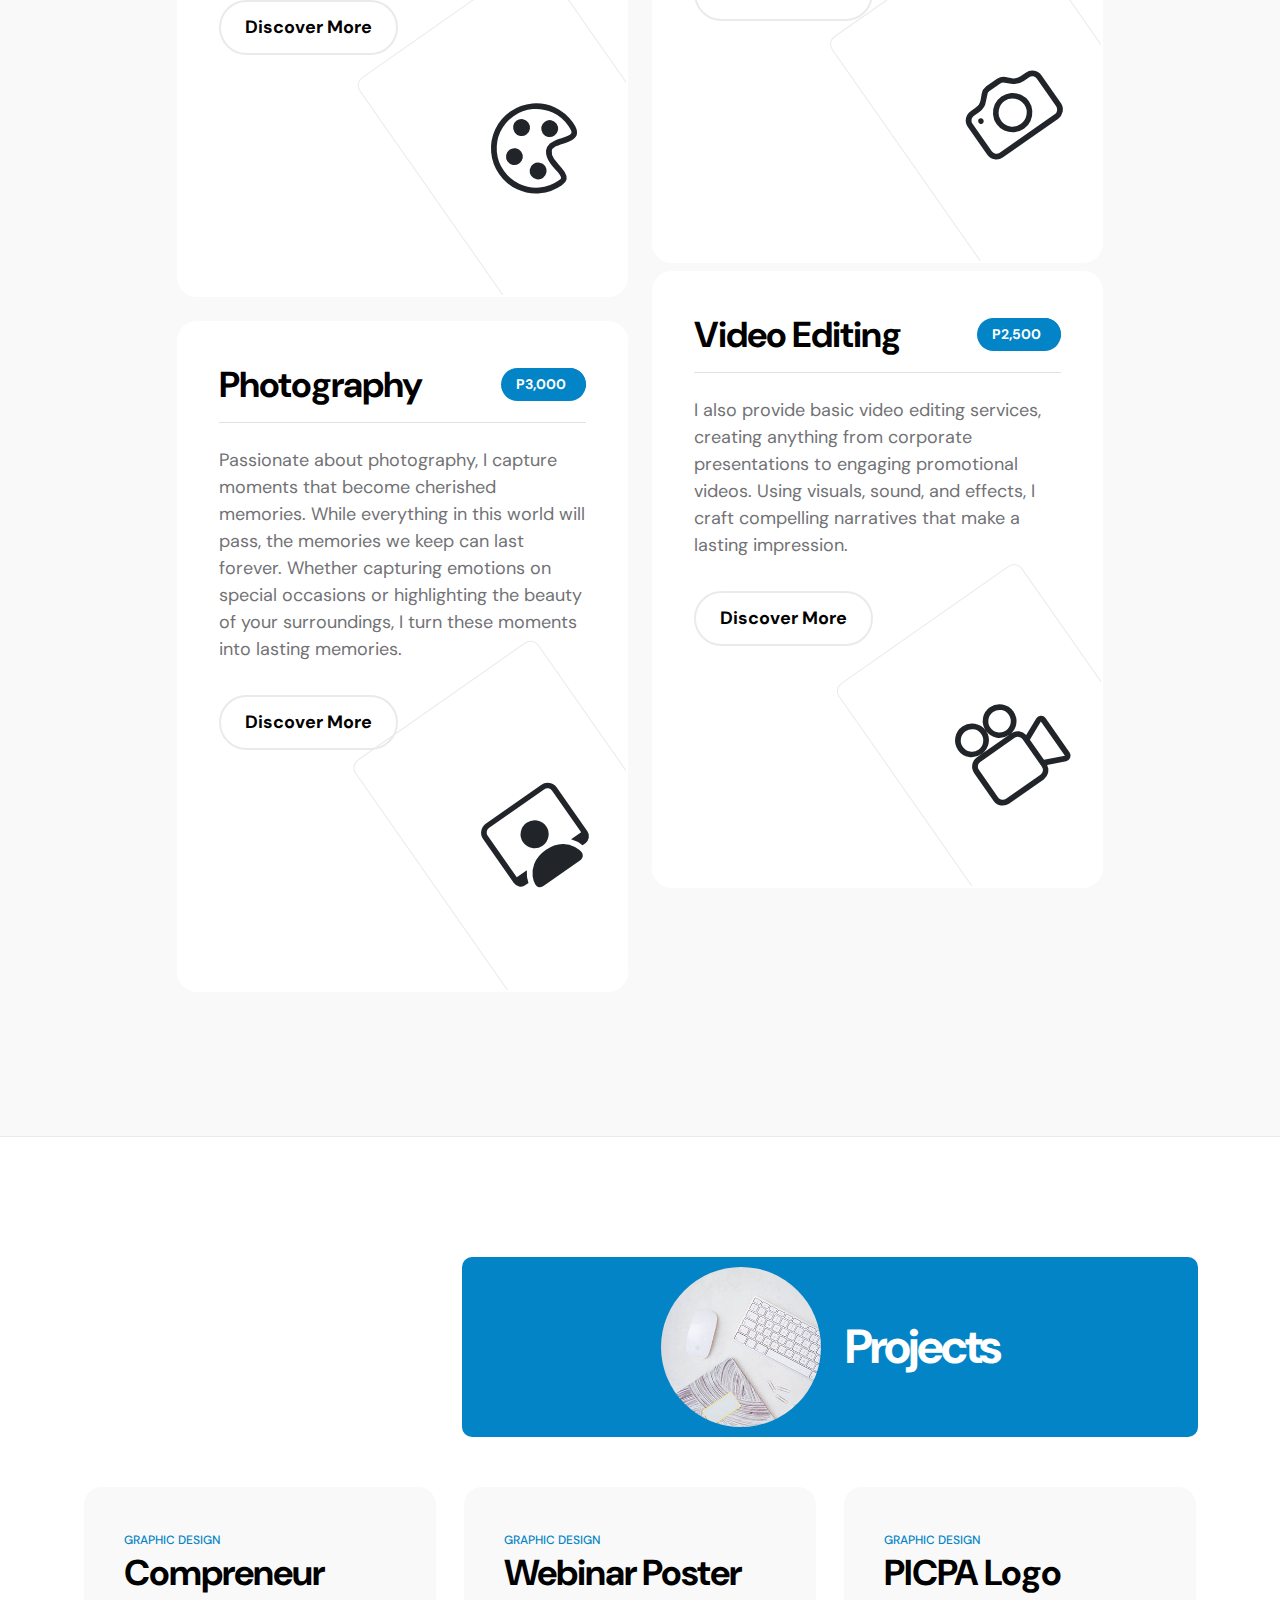
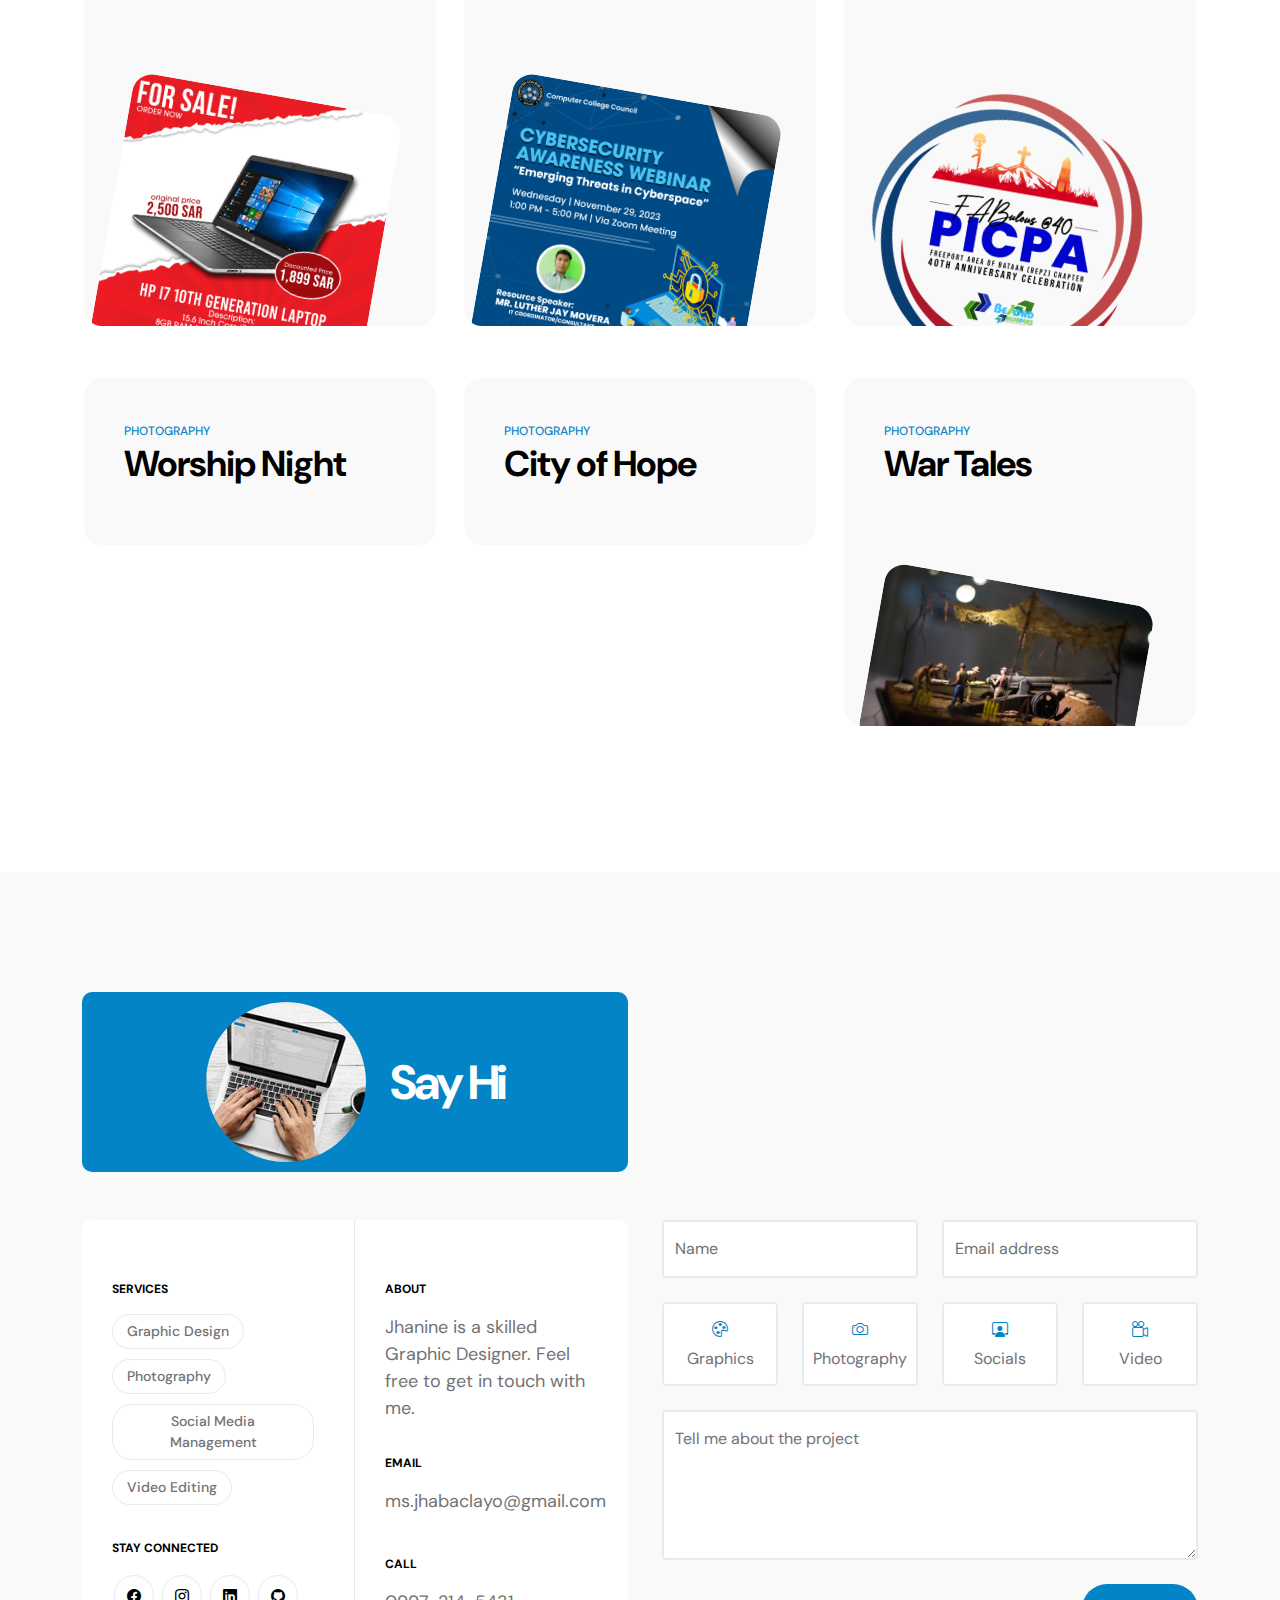
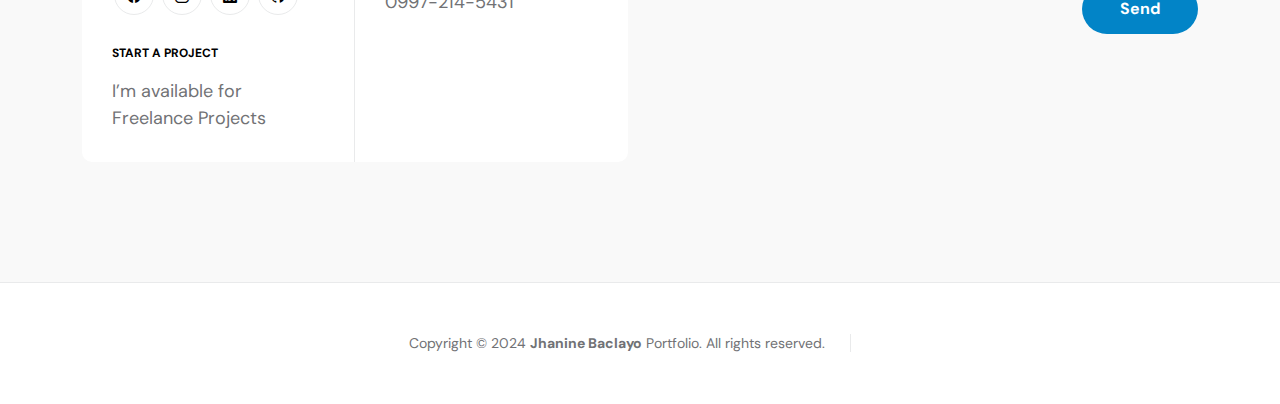
==== commit 6c46e16d: "Added all the updated files and content" ====
--- a/index.html
+++ b/index.html
@@ -17,6 +17,7 @@
     <link href="css/bootstrap-icons.css" rel="stylesheet">
     <link href="css/magnific-popup.css" rel="stylesheet">
     <link href="css/style.css" rel="stylesheet">
+    <link rel="shortcut icon" href="images/jhaico.png" type="image/x-icon">
 </head>
 
 <body>
@@ -40,7 +41,7 @@
             <div class="d-flex align-items-center d-lg-none">
                 <i class="navbar-icon bi-telephone-plus me-3"></i>
                 <a class="custom-btn btn" href="#section_5">
-                    0997-214-5431
+                    0912-345-6789
                 </a>
             </div>
 
@@ -130,11 +131,19 @@
                                 <img src="images/hero.jpg" class="avatar-image img-fluid" alt="">
                             </div>
 
-                            <h3 class="pt-2 mb-3">a little bit about Jhanine...</h3>
-
-                            <p>Hi! I'm Jhanine, a passionate 22-year-old BSIT student with a deep love for graphic design and photography. As a creative individual, I thrive on bringing ideas to life through visual mediums, whether it's designing captivating graphics or capturing moments through the lens of my camera.</p>
-
-                            <p>Take a look at my portfolio to see some of the cool stuff I've made and my journey as a creative person who's still learning and growing in the world of design and photography.</p>
+                            <h3 class="pt-2 mb-3">Hi, Hello, Hey!</h3>
+
+                            <p style="text-align: justify;
+                            text-justify: inter-word; text-indent: 7%;">I am also known as "Jha," a passionate
+                                22-year-old BSIT student with a deep love for graphic design and photography. As a
+                                creative individual, I thrive on bringing ideas to life through visual mediums, whether
+                                it's designing captivating graphics or capturing moments through the lens of a camera.
+                            </p>
+
+                            <p style="text-align: justify;
+                            text-justify: inter-word; text-indent: 7%;">Take a look at my portfolio to see some of the
+                                exciting projects I've created and to follow my journey as a creative individual who is
+                                continually learning and growing in the world of design and photography.</p>
                         </div>
                     </div>
 
@@ -220,23 +229,19 @@
                     </div>
 
                     <div class="col-lg-2 col-4 ms-auto clients-item-height">
-                        <img src="images/clients/cachet.svg" class="clients-image img-fluid" alt="">
+                        <img src="images/clients/1.png" class="clients-image img-fluid" alt="">
                     </div>
 
                     <div class="col-lg-2 col-4 clients-item-height">
-                        <img src="images/clients/guitar-center.svg" class="clients-image img-fluid" alt="">
-                    </div>
-
-                    <div class="col-lg-2 col-4 clients-item-height">
-                        <img src="images/clients/tokico.svg" class="clients-image img-fluid" alt="">
-                    </div>
-
-                    <div class="col-lg-2 col-4 clients-item-height">
-                        <img src="images/clients/shopify.svg" class="clients-image img-fluid" alt="">
+                        <img src="images/clients/2.png" class="clients-image img-fluid" alt="">
+                    </div>
+
+                    <div class="col-lg-2 col-4 clients-item-height clients-item-3">
+                        <img src="images/clients/3.png" class="clients-image img-fluid" alt="">
                     </div>
 
                     <div class="col-lg-2 col-4 me-auto clients-item-height">
-                        <img src="images/clients/profil-rejser.svg" class="clients-image img-fluid" alt="">
+                        <img src="images/clients/4.png" class="clients-image img-fluid" alt="">
                     </div>
 
                 </div>
@@ -263,43 +268,41 @@
                                         <h3 class="mb-0">Graphic Design</h3>
 
                                         <div class="services-price-wrap ms-auto">
+                                            <p class="services-price-text mb-0">P5,000</p>
+                                            <div class="services-price-overlay"></div>
+                                        </div>
+                                    </div>
+
+                                    <p>
+                                        A heart for the arts led me to the digital realm, where I specialize in
+                                        designing, editing, and creating unique visuals. From eye-catching logos to
+                                        detailed brand guidelines, my graphic design services ensure your business
+                                        stands out on every platform, both online and offline.
+                                    </p>
+
+                                    <a href="#section_4" class="custom-btn custom-border-btn btn mt-3">Discover More</a>
+
+                                    <div class="services-icon-wrap d-flex justify-content-center align-items-center">
+                                        <i class="services-icon bi-palette"></i>
+                                    </div>
+                                </div>
+                            </div>
+
+                            <div class="col-lg-6 col-12">
+                                <div class="services-thumb services-thumb-up">
+                                    <div class="d-flex flex-wrap align-items-center border-bottom mb-4 pb-3">
+                                        <h3 class="mb-0">Social Media <br> Management</h3>
+
+                                        <div class="services-price-wrap ms-auto">
                                             <p class="services-price-text mb-0">P2,500</p>
                                             <div class="services-price-overlay"></div>
                                         </div>
                                     </div>
 
                                     <p>
-                                        Elevate your brand with captivating visuals tailored to your unique identity.
-                                        From striking logos to comprehensive brand guidelines, my graphic design
-                                        services ensure your business stands out across all platforms, both online and
-                                        offline.
-                                    </p>
-
-                                    <a href="#section_4" class="custom-btn custom-border-btn btn mt-3">Discover More</a>
-
-                                    <div class="services-icon-wrap d-flex justify-content-center align-items-center">
-                                        <i class="services-icon bi-palette"></i>
-                                    </div>
-                                </div>
-                            </div>
-
-                            <div class="col-lg-6 col-12">
-                                <div class="services-thumb services-thumb-up">
-                                    <div class="d-flex flex-wrap align-items-center border-bottom mb-4 pb-3">
-                                        <h3 class="mb-0">Photography</h3>
-
-                                        <div class="services-price-wrap ms-auto">
-                                            <p class="services-price-text mb-0">P5,000</p>
-                                            <div class="services-price-overlay"></div>
-                                        </div>
-                                    </div>
-
-                                    <p>
-                                        Freeze moments in time with my professional photography services. Whether it's
-                                        capturing the essence of your product, the emotion of a special occasion, or the
-                                        beauty of your surroundings, my skill in photography will bring your vision to
-                                        life
-                                        with stunning imagery.
+                                        Managing your company's social media, I enhance engagement across platforms with
+                                        crafted content, strategic campaigns, and meaningful audience interactions.
+                                        Together, we'll build a vibrant community around your brand.
                                     </p>
 
                                     <a href="#section_4" class="custom-btn custom-border-btn btn mt-3">Discover More</a>
@@ -313,19 +316,18 @@
                             <div class="col-lg-6 col-12">
                                 <div class="services-thumb">
                                     <div class="d-flex flex-wrap align-items-center border-bottom mb-4 pb-3">
-                                        <h3 class="mb-0">Social Media <br> Management</h3>
-
+                                        <h3 class="mb-0">Photography</h3>
                                         <div class="services-price-wrap ms-auto">
-                                            <p class="services-price-text mb-0">P5,000</p>
+                                            <p class="services-price-text mb-0">P3,000</p>
                                             <div class="services-price-overlay"></div>
                                         </div>
                                     </div>
 
                                     <p>
-                                        Maximize your online presence and engagement with my expert social media
-                                        management services. I curate compelling content, develop strategic campaigns,
-                                        and foster meaningful interactions with your audience, helping you build and
-                                        nurture a vibrant community around your brand.
+                                        Passionate about photography, I capture moments that become cherished memories.
+                                        While everything in this world will pass, the memories we keep can last forever.
+                                        Whether capturing emotions on special occasions or highlighting the beauty of
+                                        your surroundings, I turn these moments into lasting memories.
                                     </p>
 
                                     <a href="#section_4" class="custom-btn custom-border-btn btn mt-3">Discover More</a>
@@ -342,16 +344,15 @@
                                         <h3 class="mb-0">Video Editing</h3>
 
                                         <div class="services-price-wrap ms-auto">
-                                            <p class="services-price-text mb-0">P7,500</p>
+                                            <p class="services-price-text mb-0">P2,500</p>
                                             <div class="services-price-overlay"></div>
                                         </div>
                                     </div>
 
                                     <p>
-                                        Transform raw footage into polished masterpieces with my meticulous video
-                                        editing services. From corporate presentations to captivating promotional
-                                        videos, I seamlessly blend visuals, sound, and effects to craft compelling
-                                        narratives that leave a lasting impression.
+                                        I also provide basic video editing services, creating anything from corporate
+                                        presentations to engaging promotional videos. Using visuals, sound, and effects,
+                                        I craft compelling narratives that make a lasting impression.
                                     </p>
 
                                     <a href="#section_4" class="custom-btn custom-border-btn btn mt-3">Discover More</a>
@@ -431,7 +432,7 @@
                             <div class="projects-info">
                                 <small class="projects-tag">Photography</small>
 
-                                <h3 class="projects-title">Bird</h3>
+                                <h3 class="projects-title">Worship Night</h3>
                             </div>
 
                             <a href="./images/projects/project4.jpg" class="popup-image">
@@ -445,11 +446,11 @@
                             <div class="projects-info">
                                 <small class="projects-tag">Photography</small>
 
-                                <h3 class="projects-title">Airplane</h3>
-                            </div>
-
-                            <a href="./images/projects/project5.jpg" class="popup-image">
-                                <img src="./images/projects/project5.jpg" class="projects-image img-fluid" alt="">
+                                <h3 class="projects-title">City of Hope</h3>
+                            </div>
+
+                            <a href="./images/projects/project5.png" class="popup-image">
+                                <img src="./images/projects/project5.png" class="projects-image img-fluid" alt="">
                             </a>
                         </div>
                     </div>
@@ -459,7 +460,7 @@
                             <div class="projects-info">
                                 <small class="projects-tag">Photography</small>
 
-                                <h3 class="projects-title">The Battle</h3>
+                                <h3 class="projects-title">War Tales</h3>
                             </div>
 
                             <a href="./images/projects/project6.jpg" class="popup-image">
@@ -516,7 +517,8 @@
                                 <li class="social-icon-item"><a href="https://www.instagram.com/jhnnbcly/"
                                         class="social-icon-link bi-instagram" target="_blank"></a></li>
 
-                                <li class="social-icon-item"><a href="#" class="social-icon-link bi-linkedin"></a></li>
+                                <li class="social-icon-item"><a href="https://www.linkedin.com/in/jhaninebaclayo/"
+                                        class="social-icon-link bi-linkedin" target="_blank"></a></li>
 
                                 <li class="social-icon-item"><a href="https://github.com/Ms-Jhanine"
                                         class="social-icon-link bi-github" target="_blank"></a></li>
@@ -524,7 +526,7 @@
 
                             <strong class="site-footer-title d-block mt-4 mb-3">Start a project</strong>
 
-                            <p class="mb-0">I’m available for freelance projects</p>
+                            <p class="mb-0">I’m available for Freelance Projects</p>
                         </div>
                     </div>
 
@@ -533,7 +535,7 @@
                             <strong class="site-footer-title d-block mb-3">About</strong>
 
                             <p class="mb-2">
-                                Jhanine is a professional Graphic Designer. Feel free to get in touch with me.
+                                Jhanine is a skilled Graphic Designer. Feel free to get in touch with me.
                             </p>
 
                             <strong class="site-footer-title d-block mt-4 mb-3">Email</strong>
@@ -681,4 +683,4 @@
 
 </body>
 
-</html>
+</html>--- a/css/style.css
+++ b/css/style.css
@@ -598,6 +598,13 @@
 	height: 120px;
 }
 
+.clients-item-3 {
+  display: flex;
+  align-items: center;
+  justify-content: center;
+  height: 100%; /* Ensure this matches the height of the parent container */
+}
+
 .clients-image {
   display: block;
   max-width: 100px;
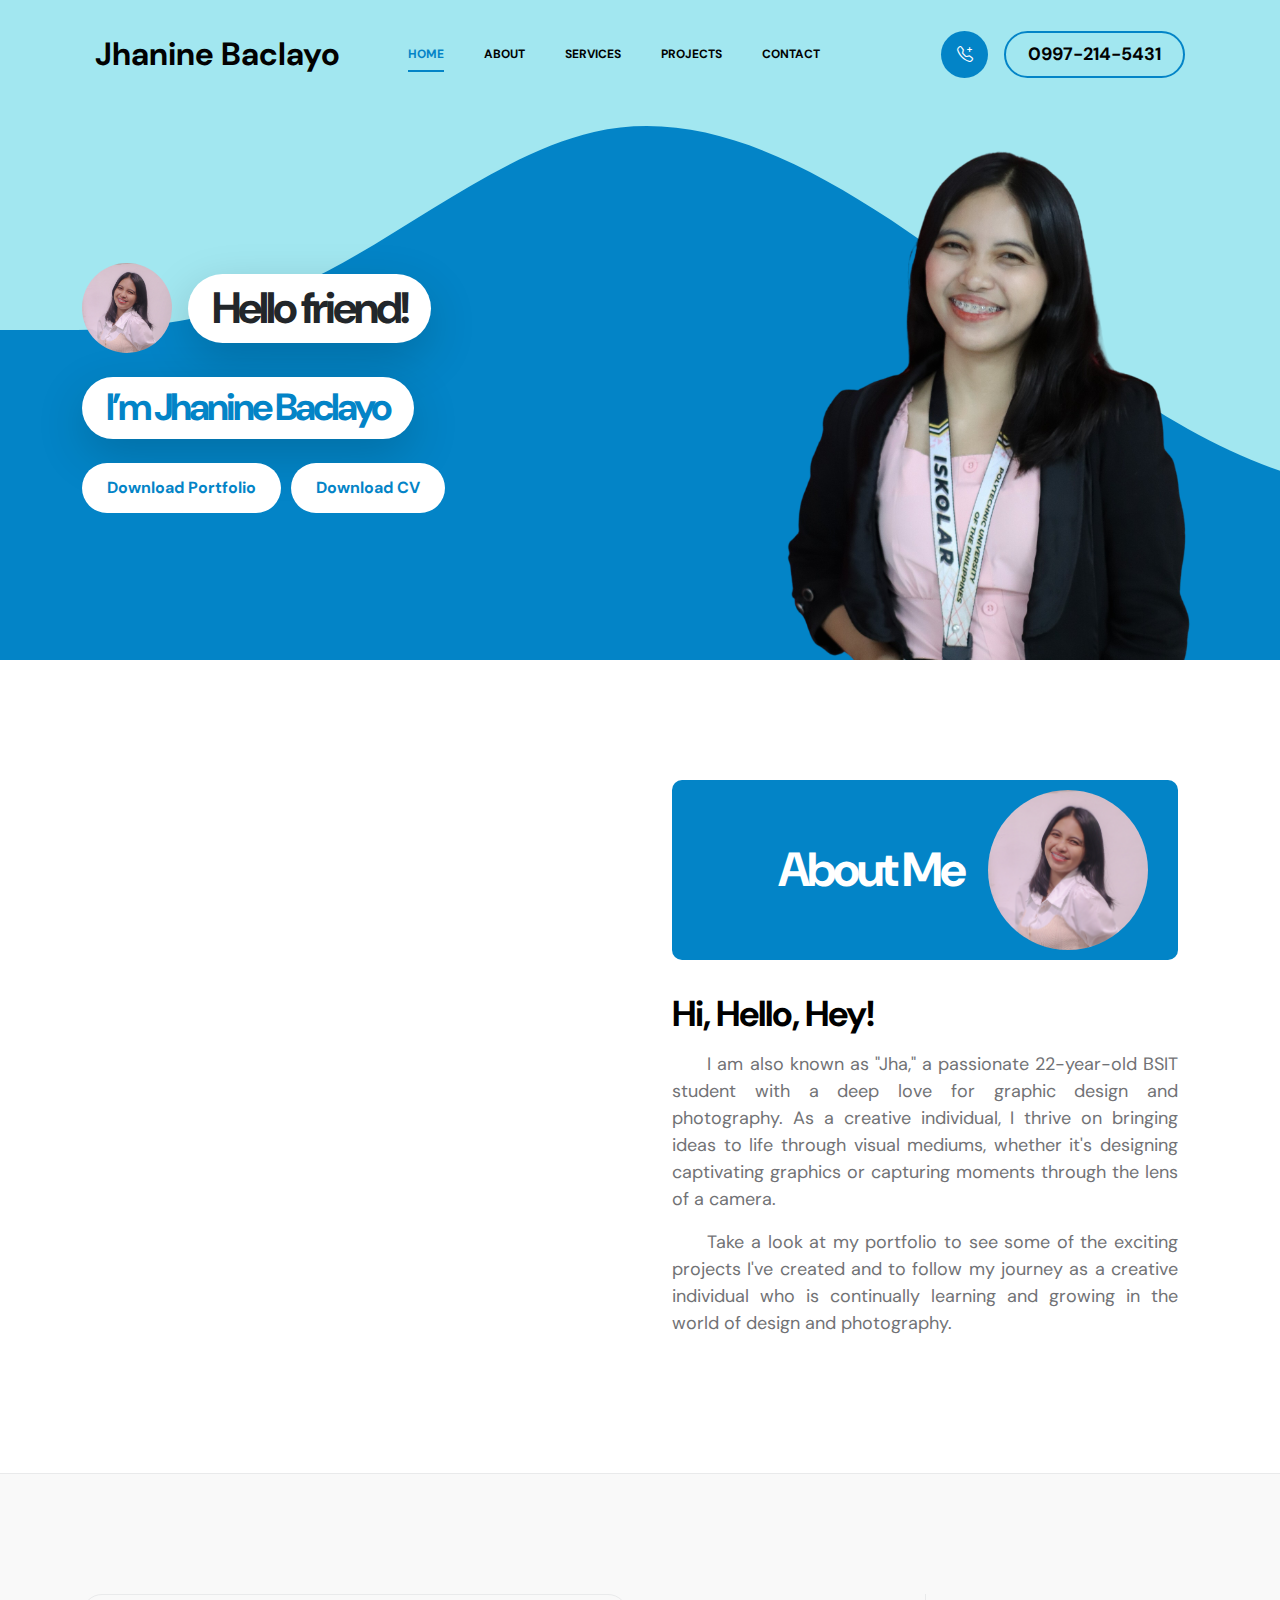
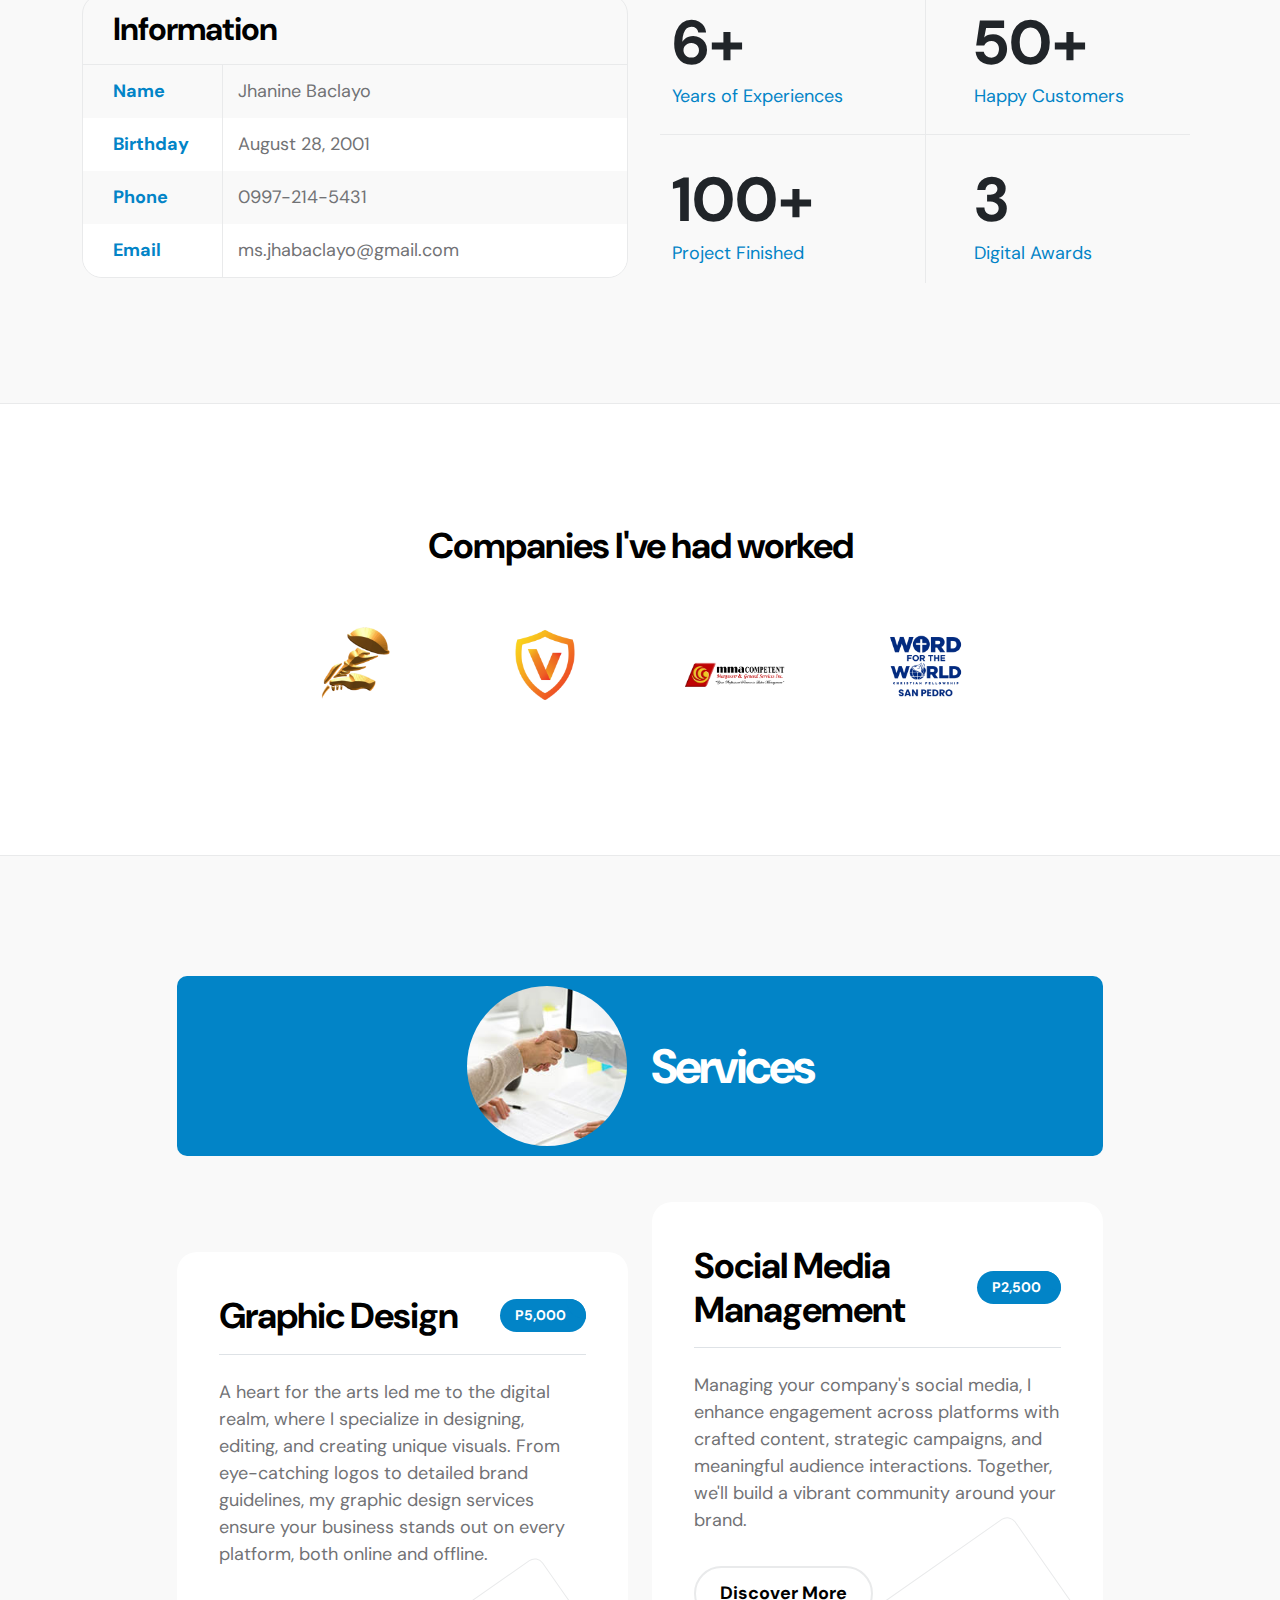
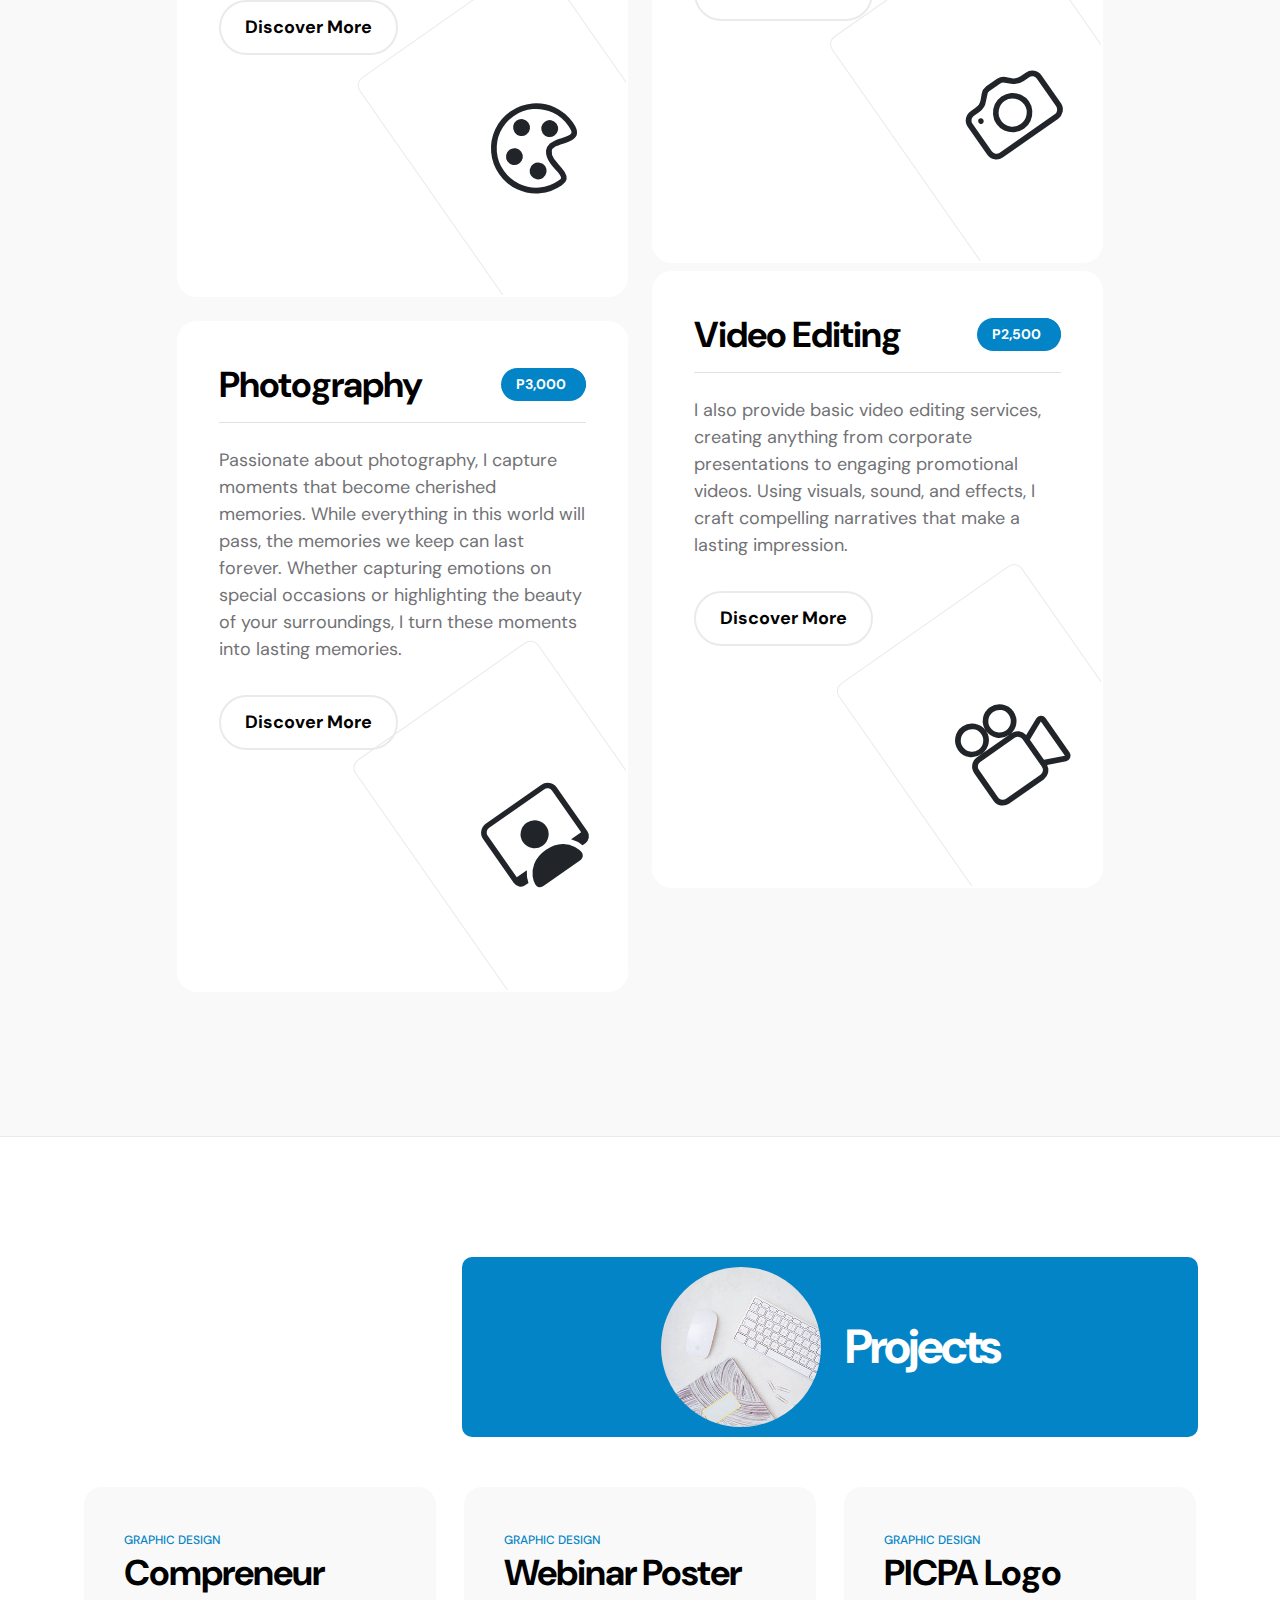
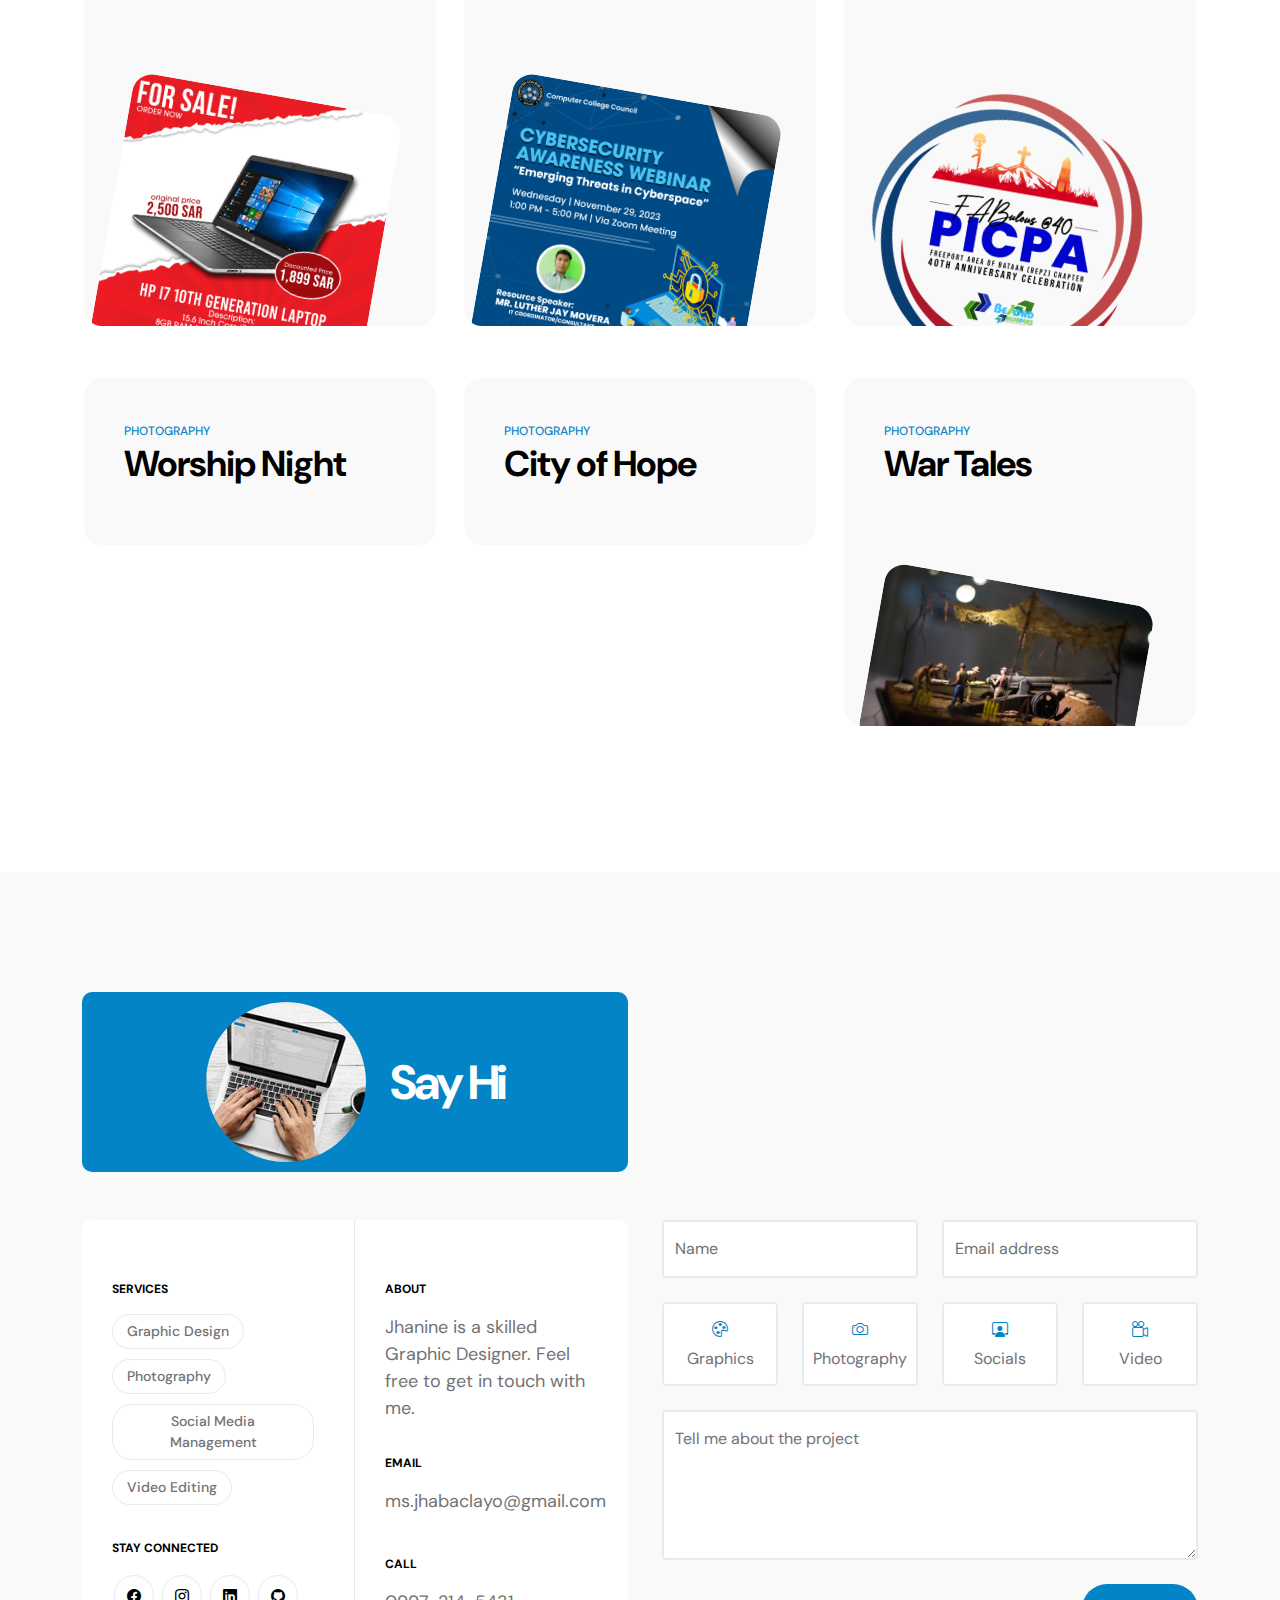
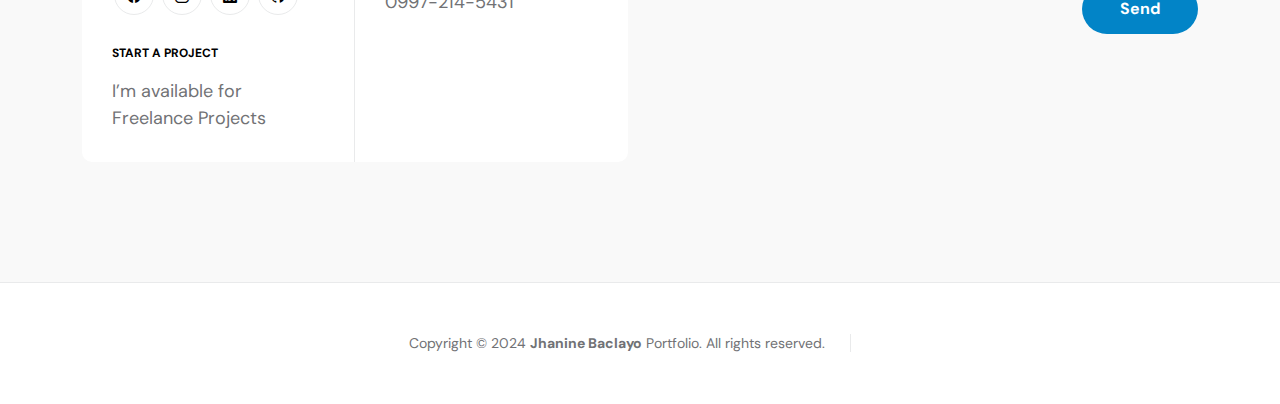
==== commit e5a7a793: "Update Call to Action" ====
--- a/index.html
+++ b/index.html
@@ -41,7 +41,7 @@
             <div class="d-flex align-items-center d-lg-none">
                 <i class="navbar-icon bi-telephone-plus me-3"></i>
                 <a class="custom-btn btn" href="#section_5">
-                    0912-345-6789
+                    0997-214-5431
                 </a>
             </div>
 
@@ -94,7 +94,16 @@
                             </div>
 
                             <h2 class="mb-4">I’m Jhanine Baclayo</h2>
-                            <p class="mb-4"><a class="hero-btn btn custom-link" href="#section_2">Let's begin</a></p>
+                            <div class="button-container">
+                                <p class="mb-4"><a class="hero-btn btn custom-link"
+                                        href="https://drive.google.com/file/d/15BaiyeHp17oKiEG5NQrcZL28QtLLWHvN/view?usp=sharing"
+                                        target="_blank">Download Portfolio</a>
+                                </p>
+                                <p class="mb-4"><a class="hero-btn btn custom-link"
+                                        href="https://drive.google.com/file/d/1N1Wu5MegN2PMSyzp-6_YU3hQaFxK5Yib/view?usp=drive_link"
+                                        target="_blank">Download CV</a>
+                                </p>
+                            </div>
                         </div>
                     </div>
 
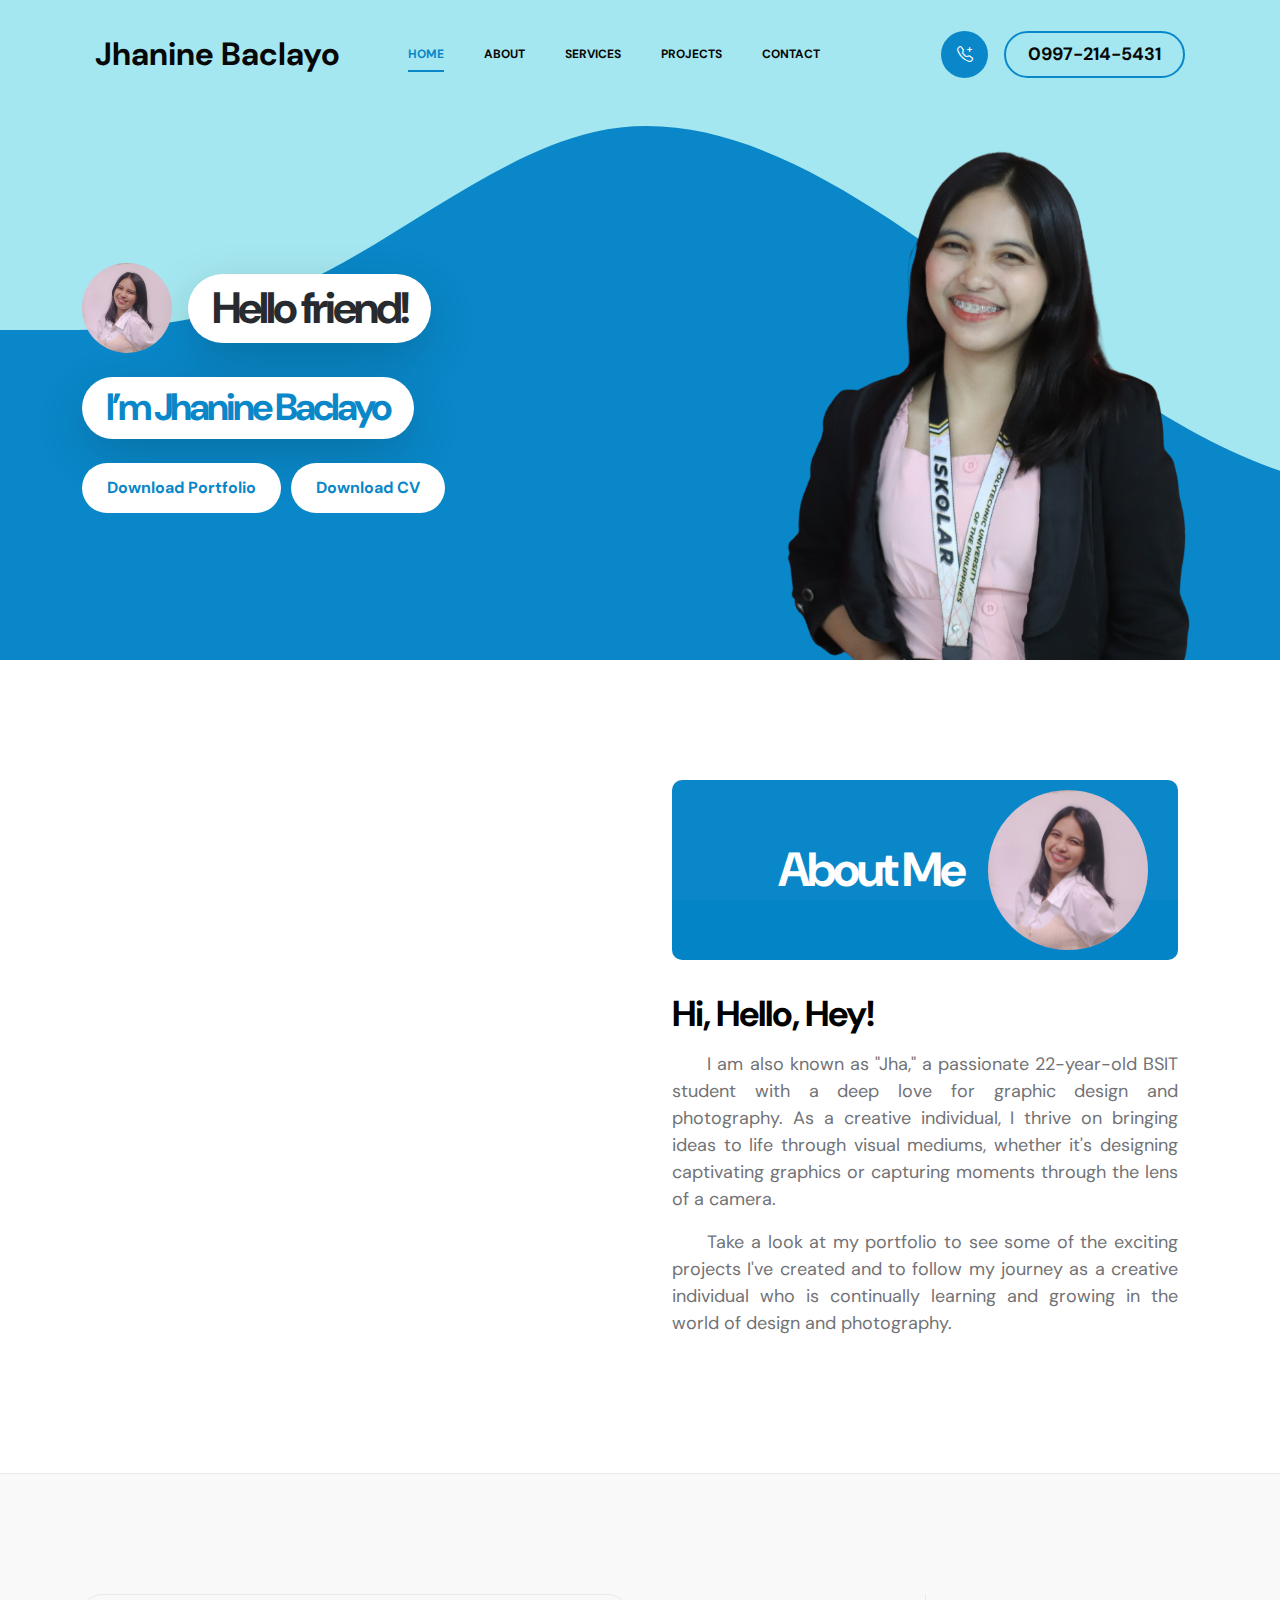
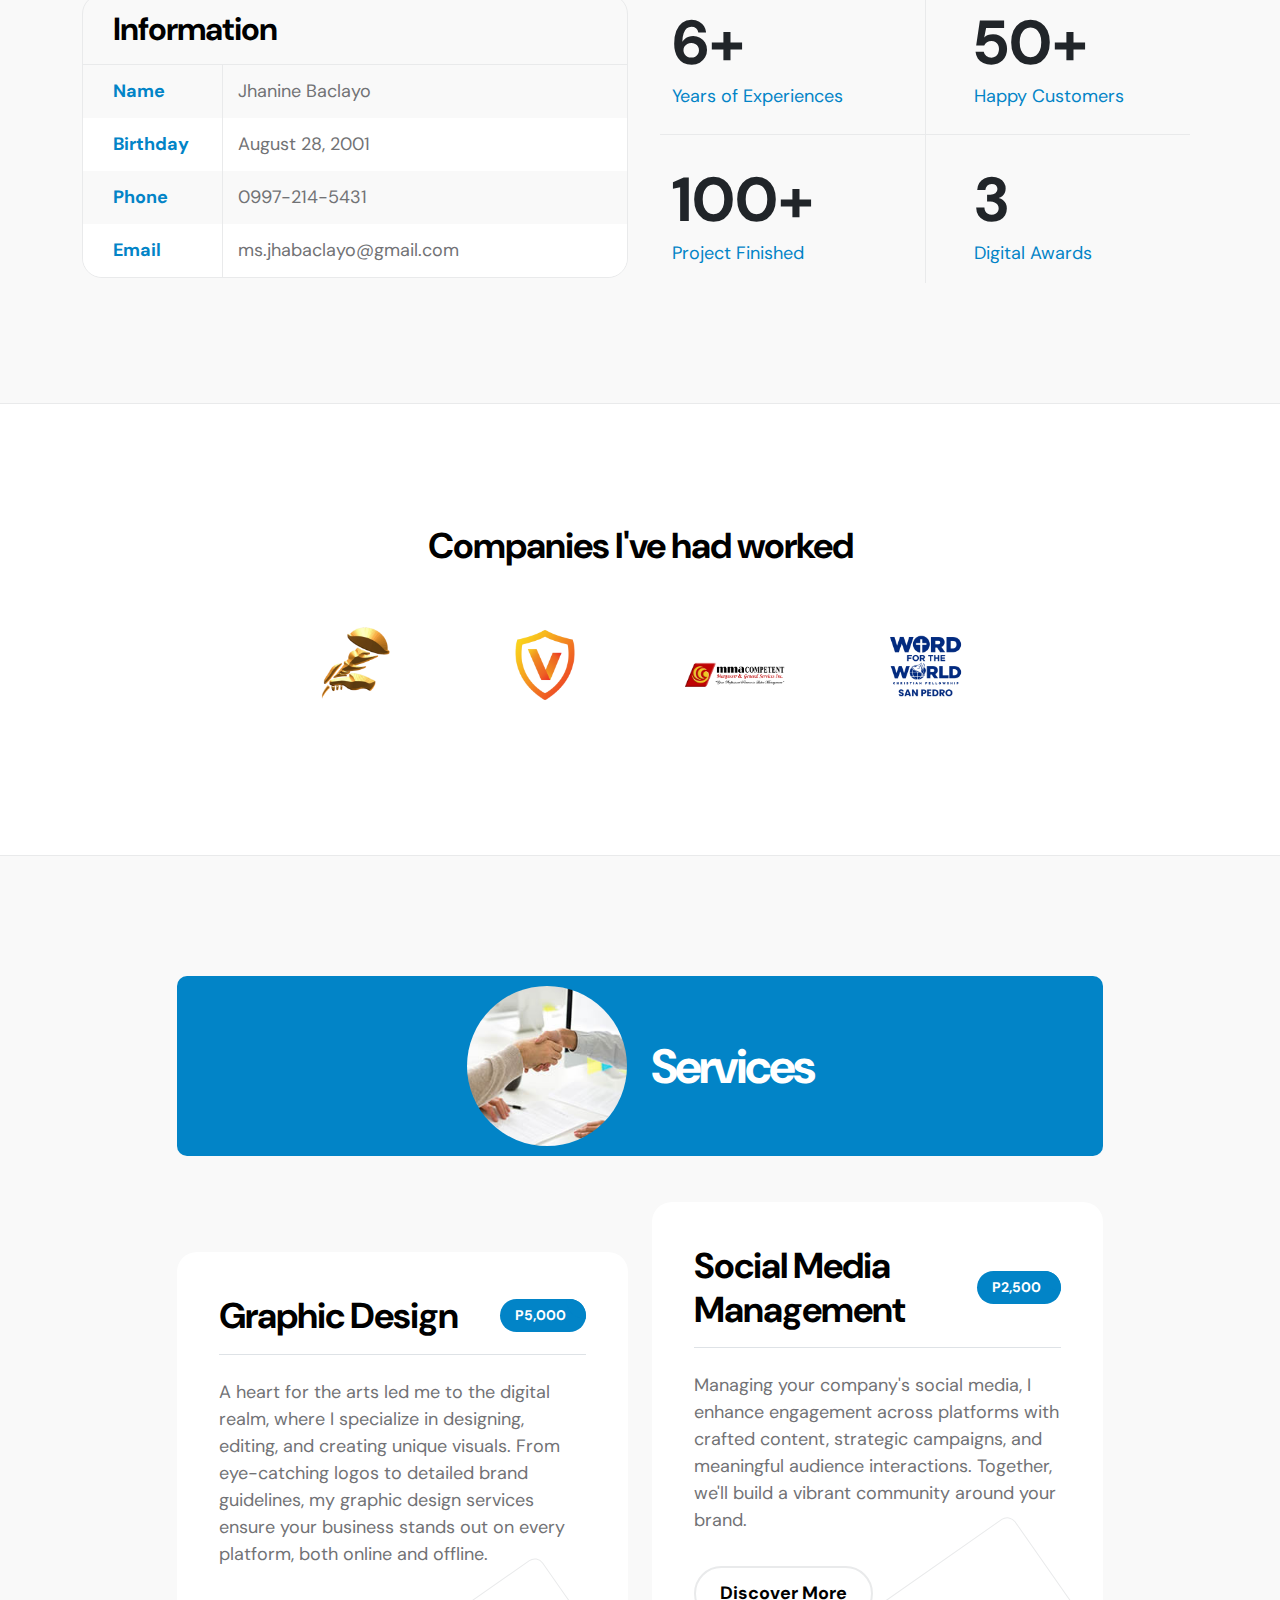
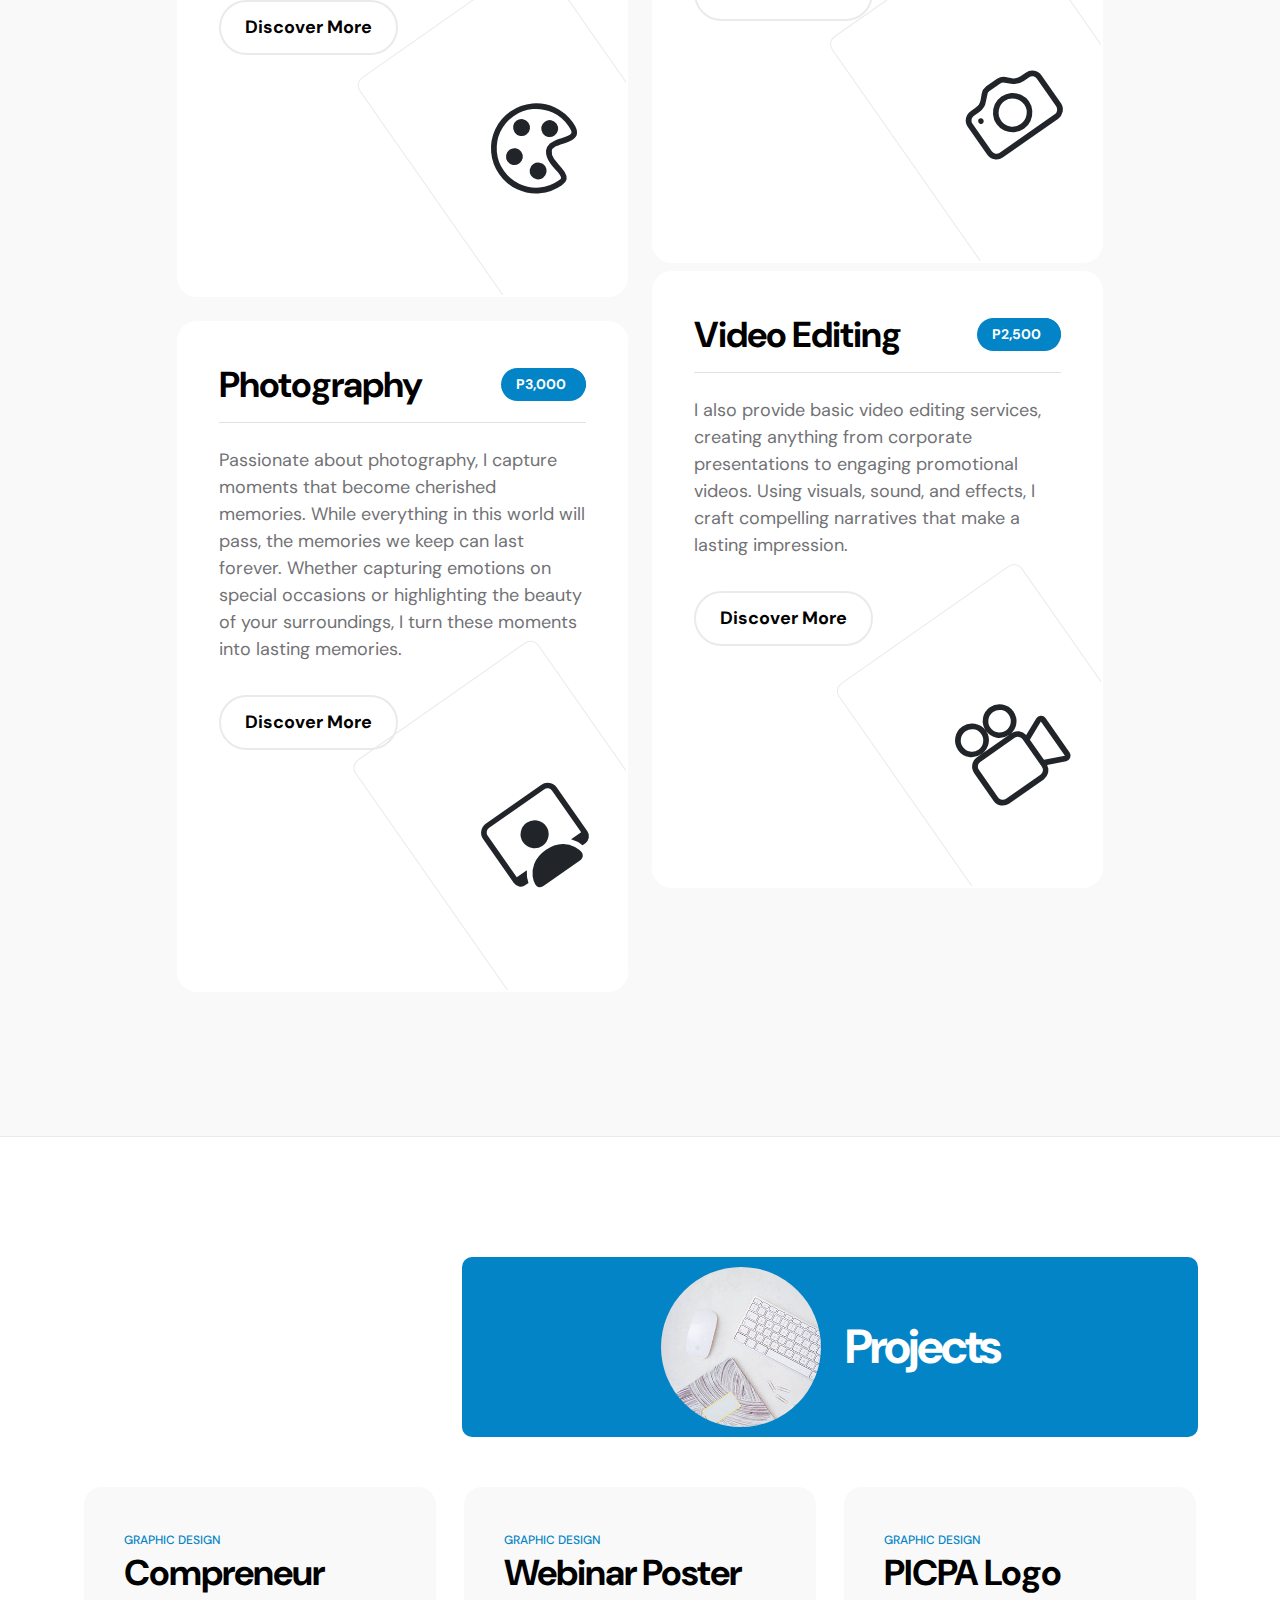
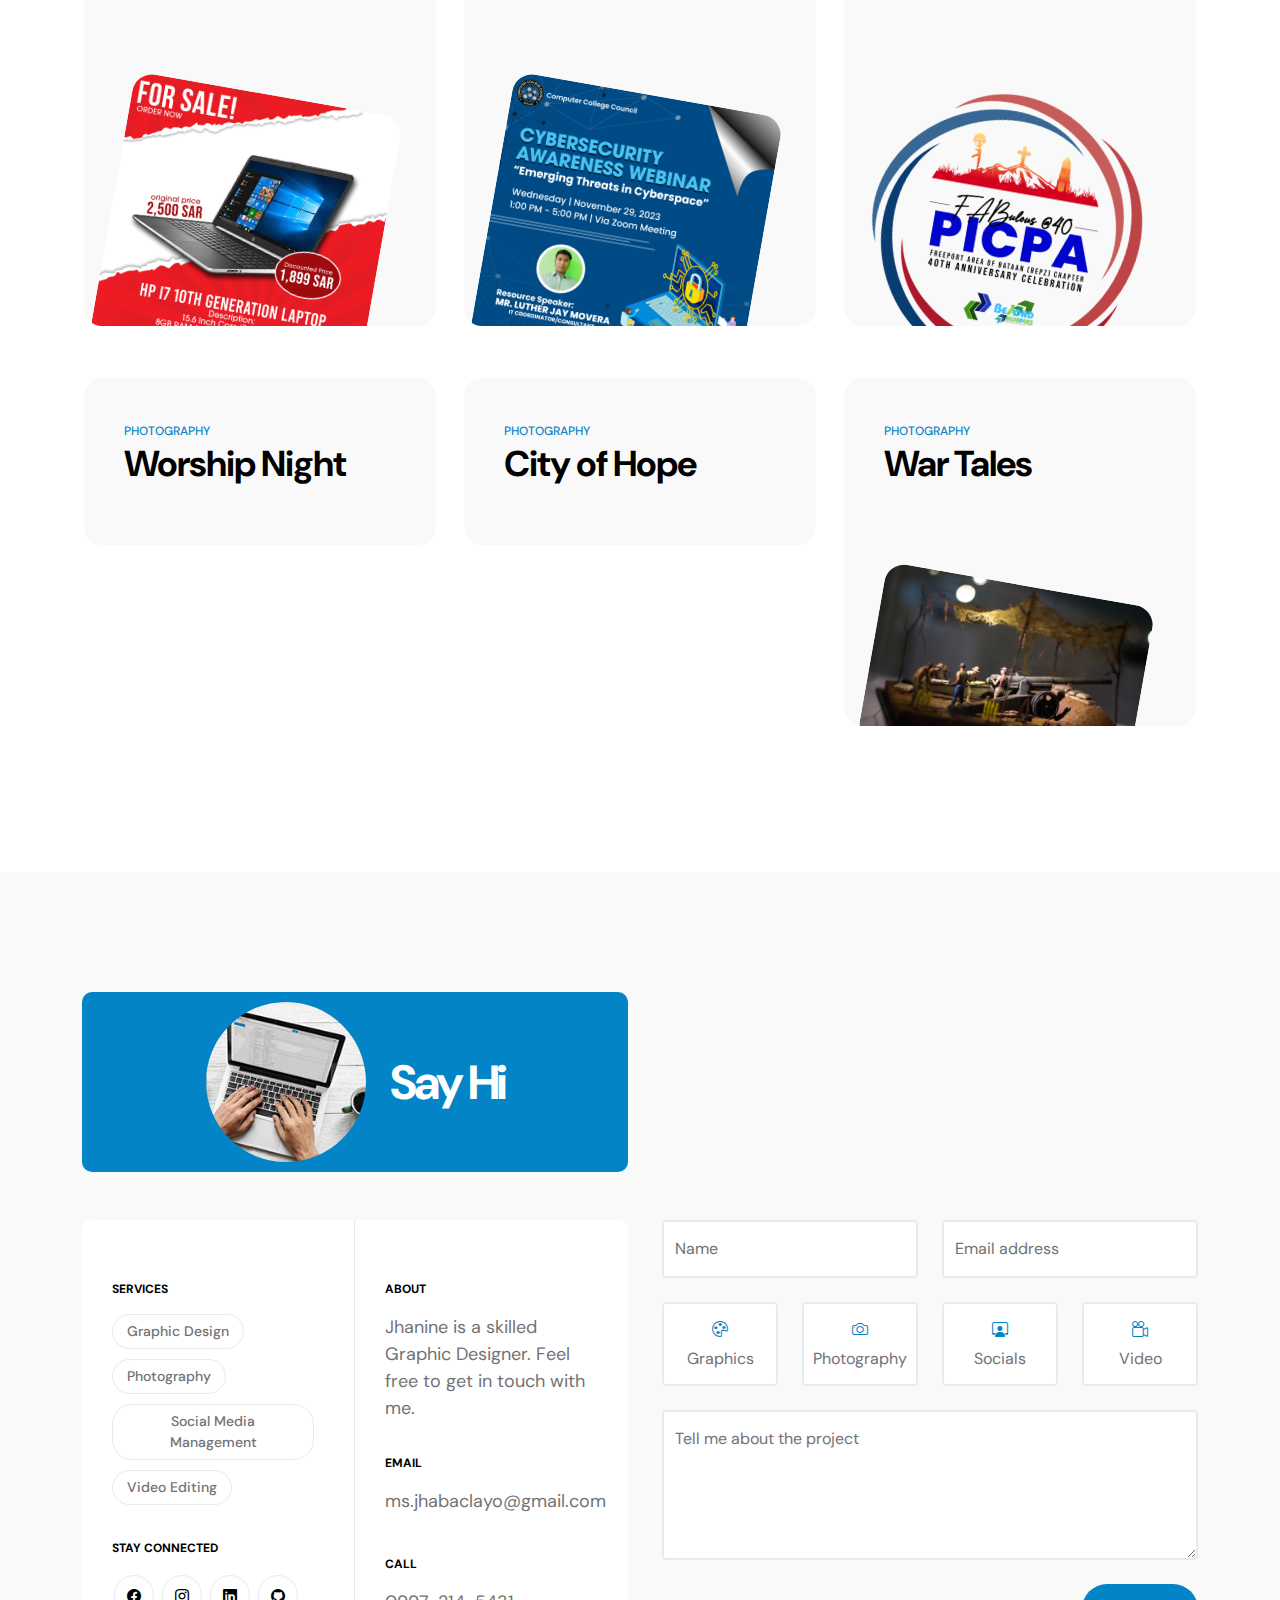
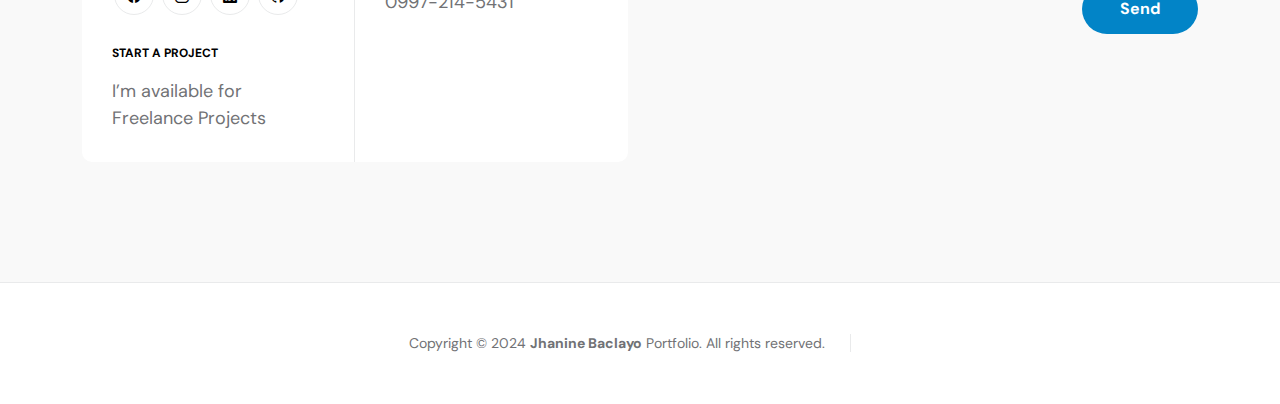
==== commit 95cd8f4e: "Update link for cv" ====
--- a/index.html
+++ b/index.html
@@ -100,7 +100,7 @@
                                         target="_blank">Download Portfolio</a>
                                 </p>
                                 <p class="mb-4"><a class="hero-btn btn custom-link"
-                                        href="https://drive.google.com/file/d/1N1Wu5MegN2PMSyzp-6_YU3hQaFxK5Yib/view?usp=drive_link"
+                                        href="https://drive.google.com/file/d/1XMk_mT9QlwrdyS7RGWtvAvtVodLGQrtg/view?usp=sharing"
                                         target="_blank">Download CV</a>
                                 </p>
                             </div>
@@ -692,4 +692,4 @@
 
 </body>
 
-</html>+</html>
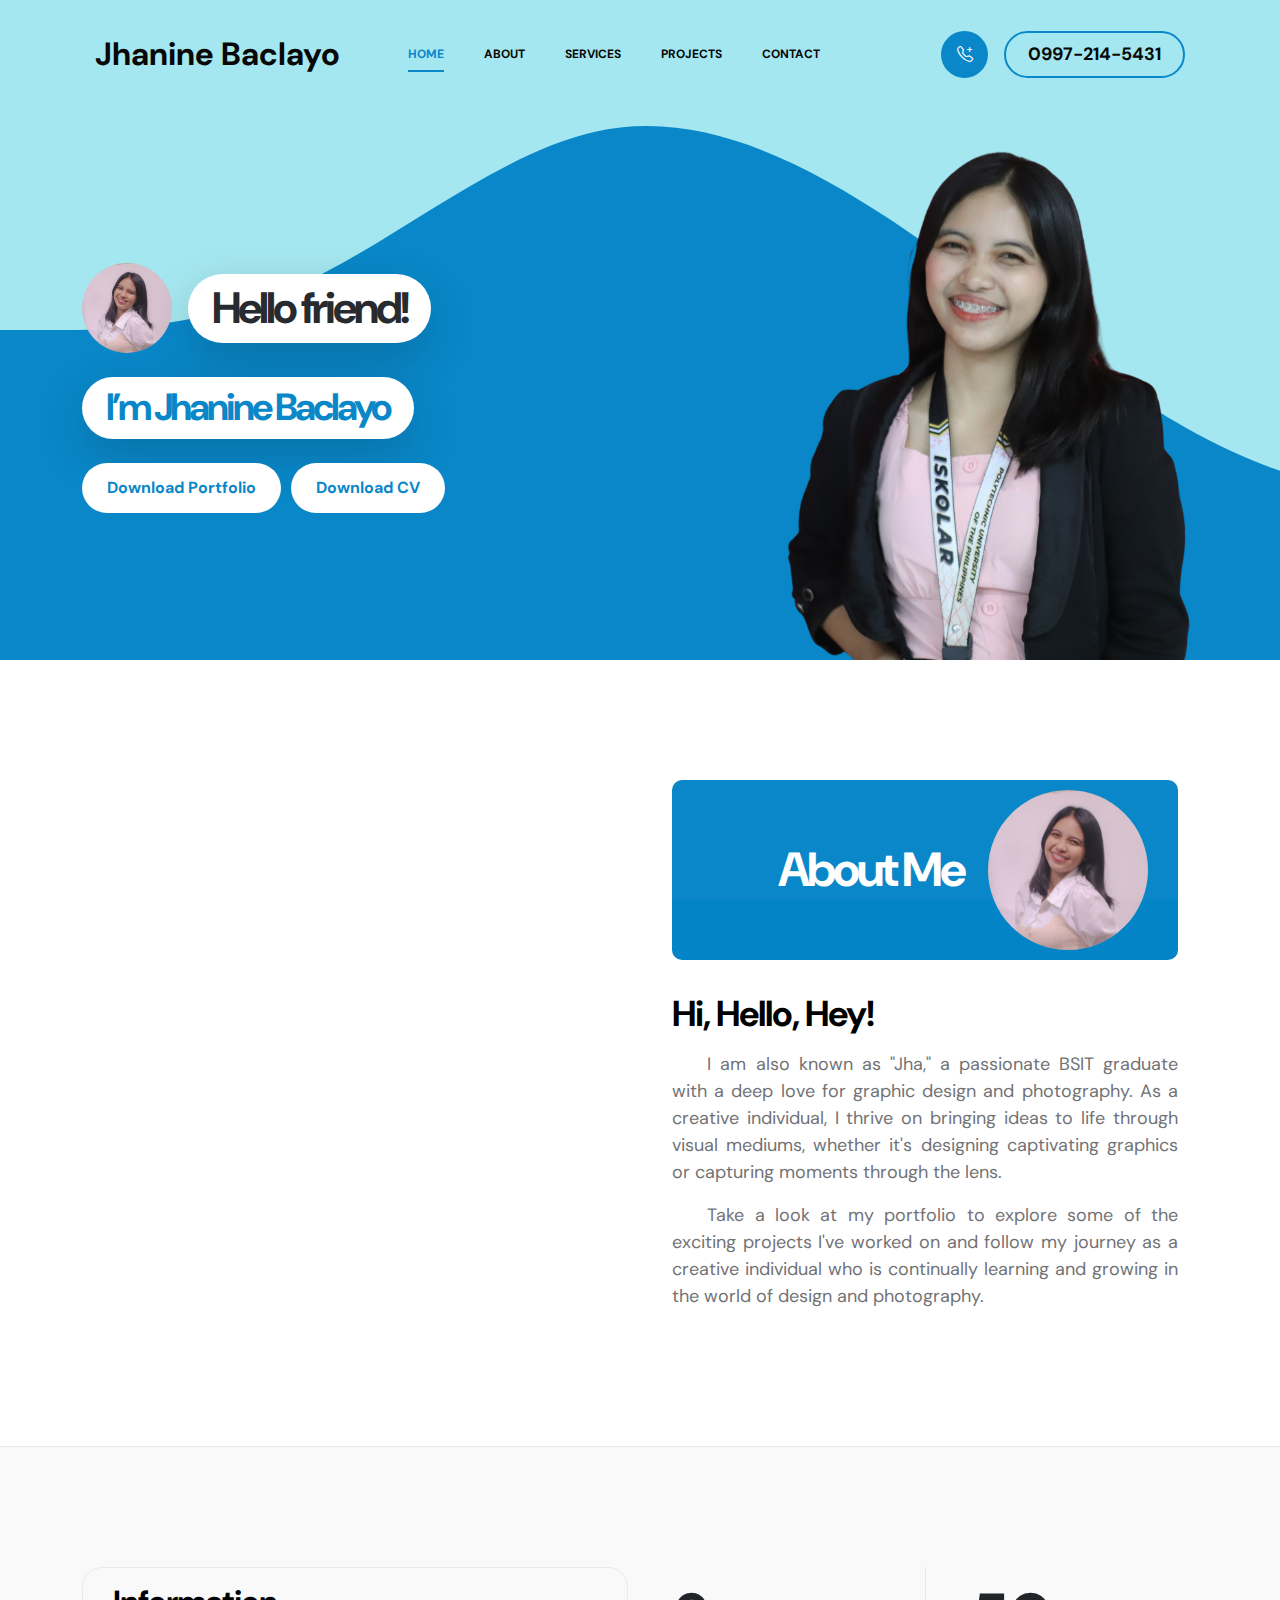
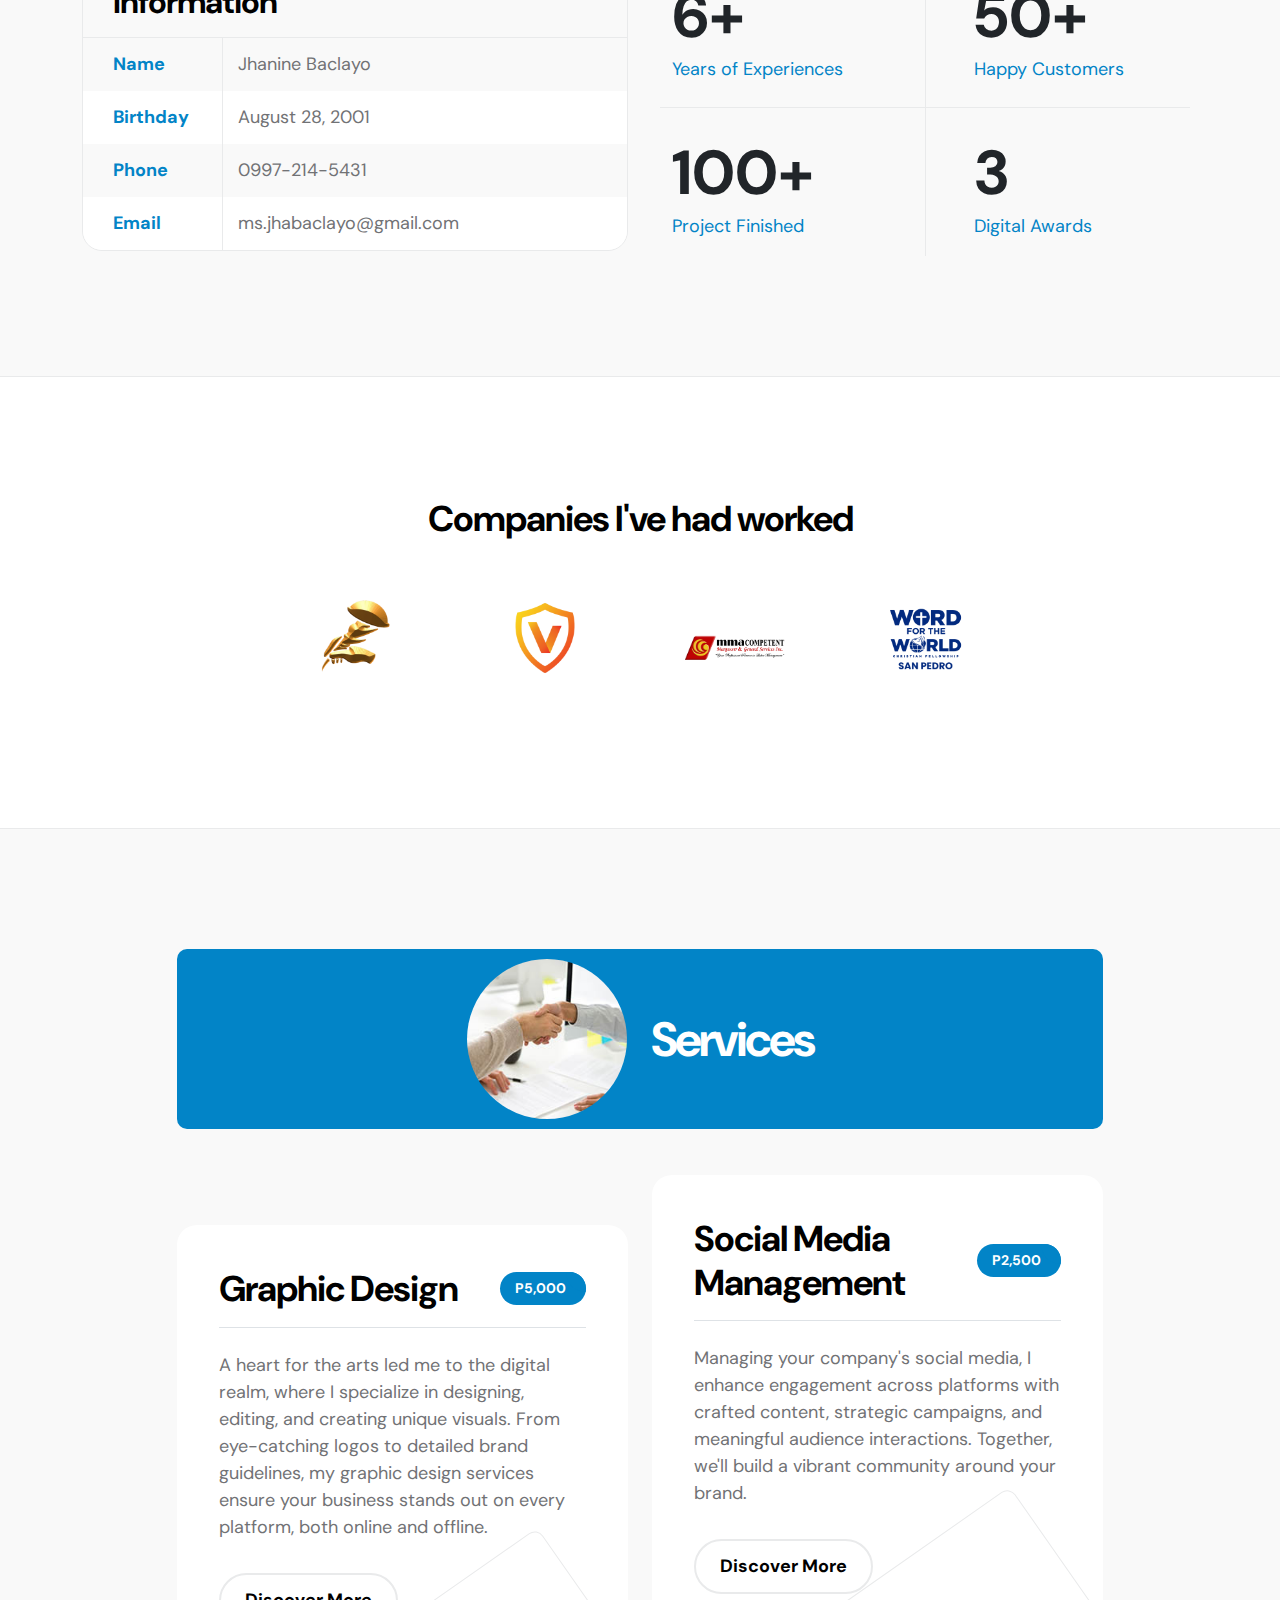
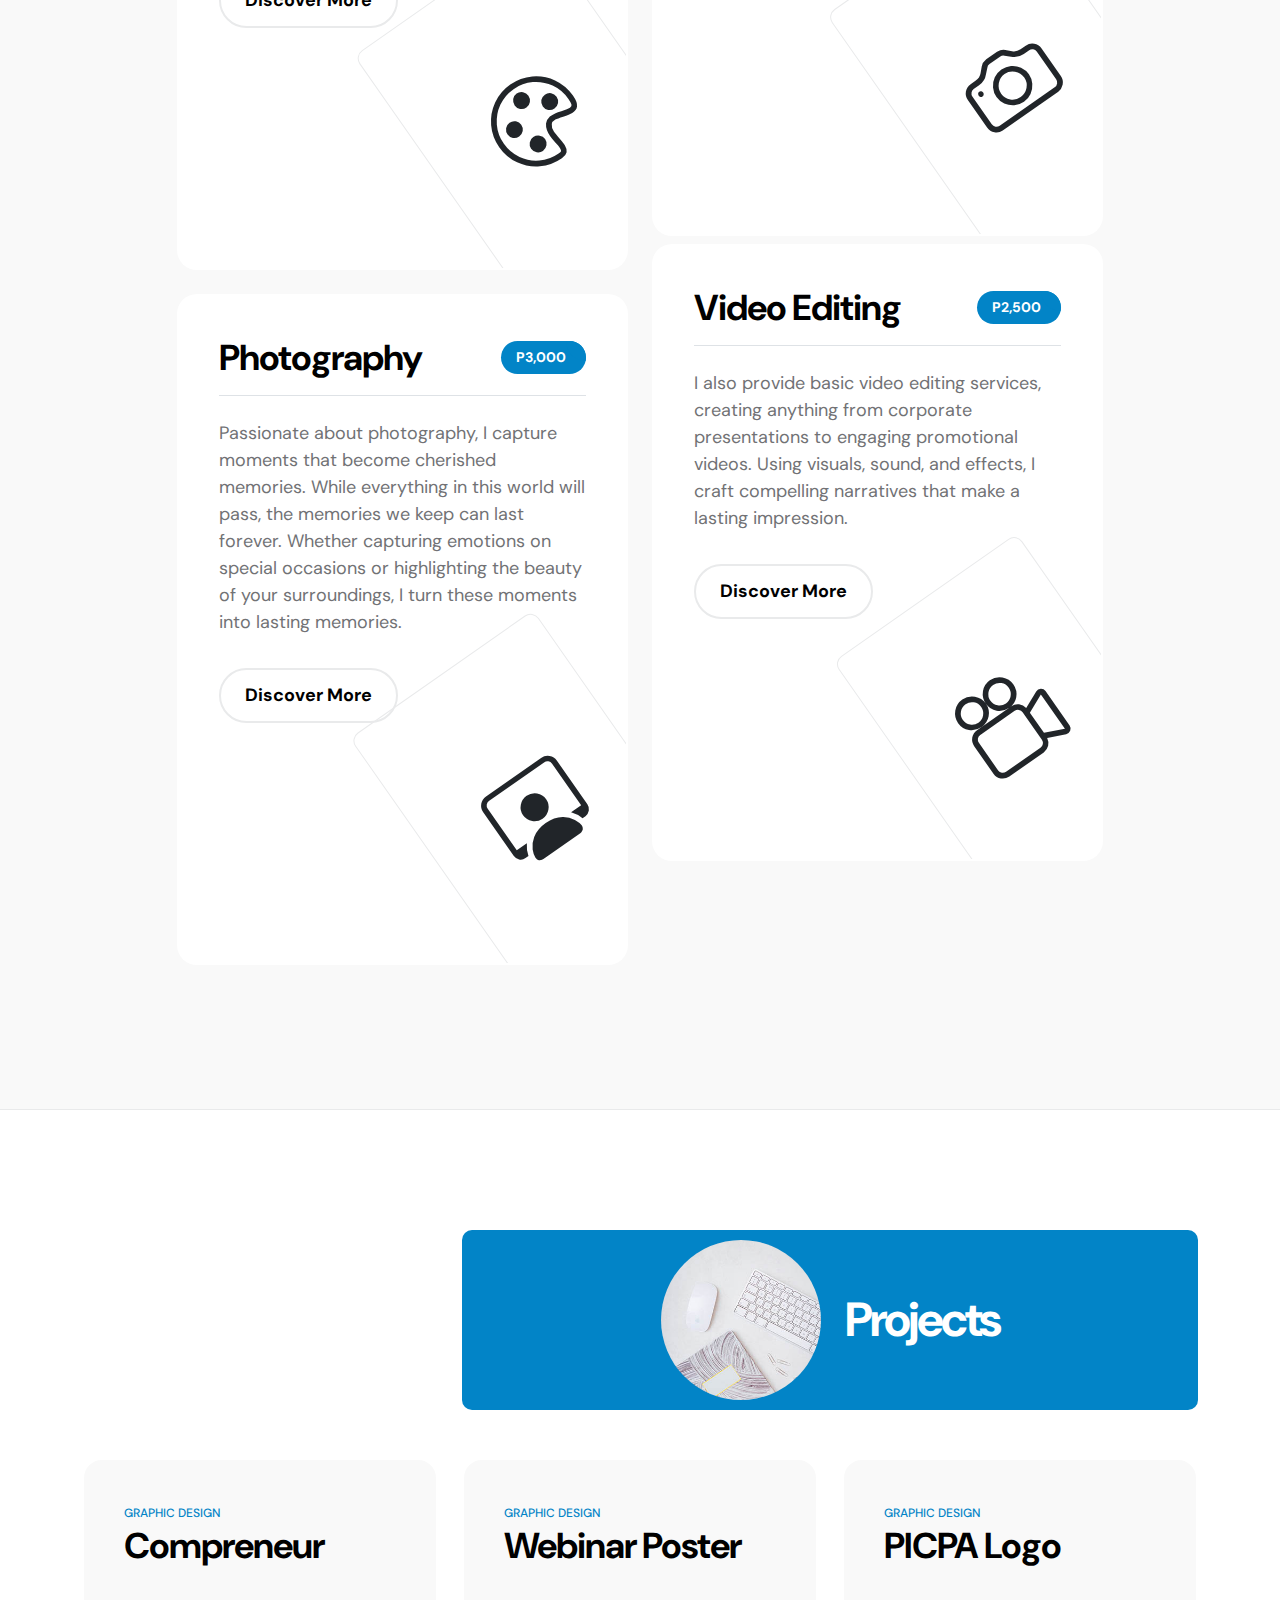
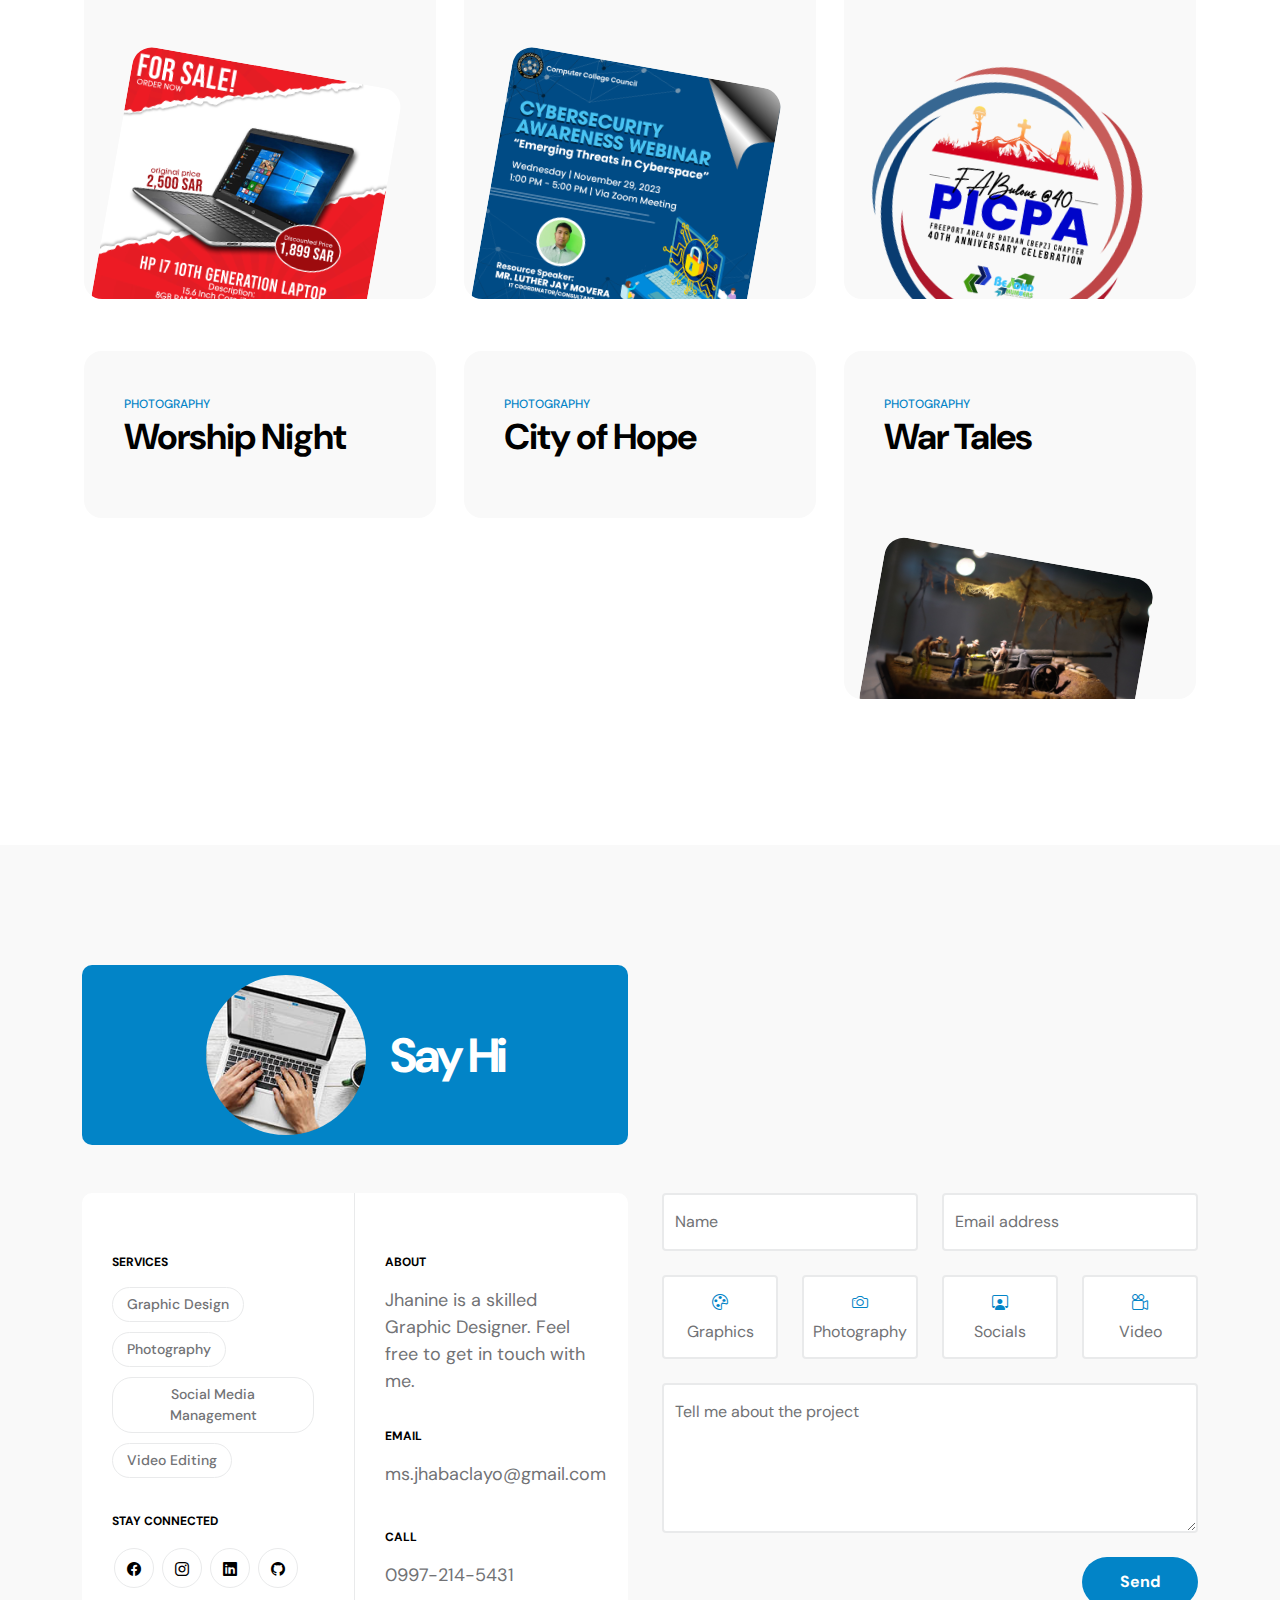
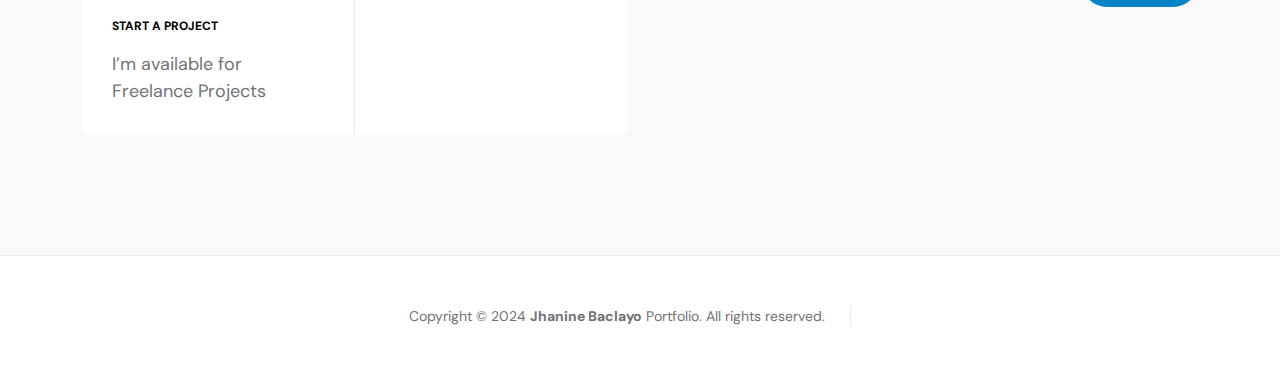
==== commit 663fe511: "Update about me section" ====
--- a/index.html
+++ b/index.html
@@ -143,16 +143,12 @@
                             <h3 class="pt-2 mb-3">Hi, Hello, Hey!</h3>
 
                             <p style="text-align: justify;
-                            text-justify: inter-word; text-indent: 7%;">I am also known as "Jha," a passionate
-                                22-year-old BSIT student with a deep love for graphic design and photography. As a
-                                creative individual, I thrive on bringing ideas to life through visual mediums, whether
-                                it's designing captivating graphics or capturing moments through the lens of a camera.
+                            text-justify: inter-word; text-indent: 7%;">I am also known as "Jha," a passionate BSIT graduate with a deep love for graphic design and photography. As a creative individual, I thrive on bringing ideas to life through visual mediums, whether it's designing captivating graphics or capturing moments through the lens.
                             </p>
 
                             <p style="text-align: justify;
-                            text-justify: inter-word; text-indent: 7%;">Take a look at my portfolio to see some of the
-                                exciting projects I've created and to follow my journey as a creative individual who is
-                                continually learning and growing in the world of design and photography.</p>
+                            text-justify: inter-word; text-indent: 7%;">Take a look at my portfolio to explore some of the exciting projects I've worked on and follow my journey as a creative individual who is continually learning and growing in the world of design and photography.
+</p>
                         </div>
                     </div>
 
